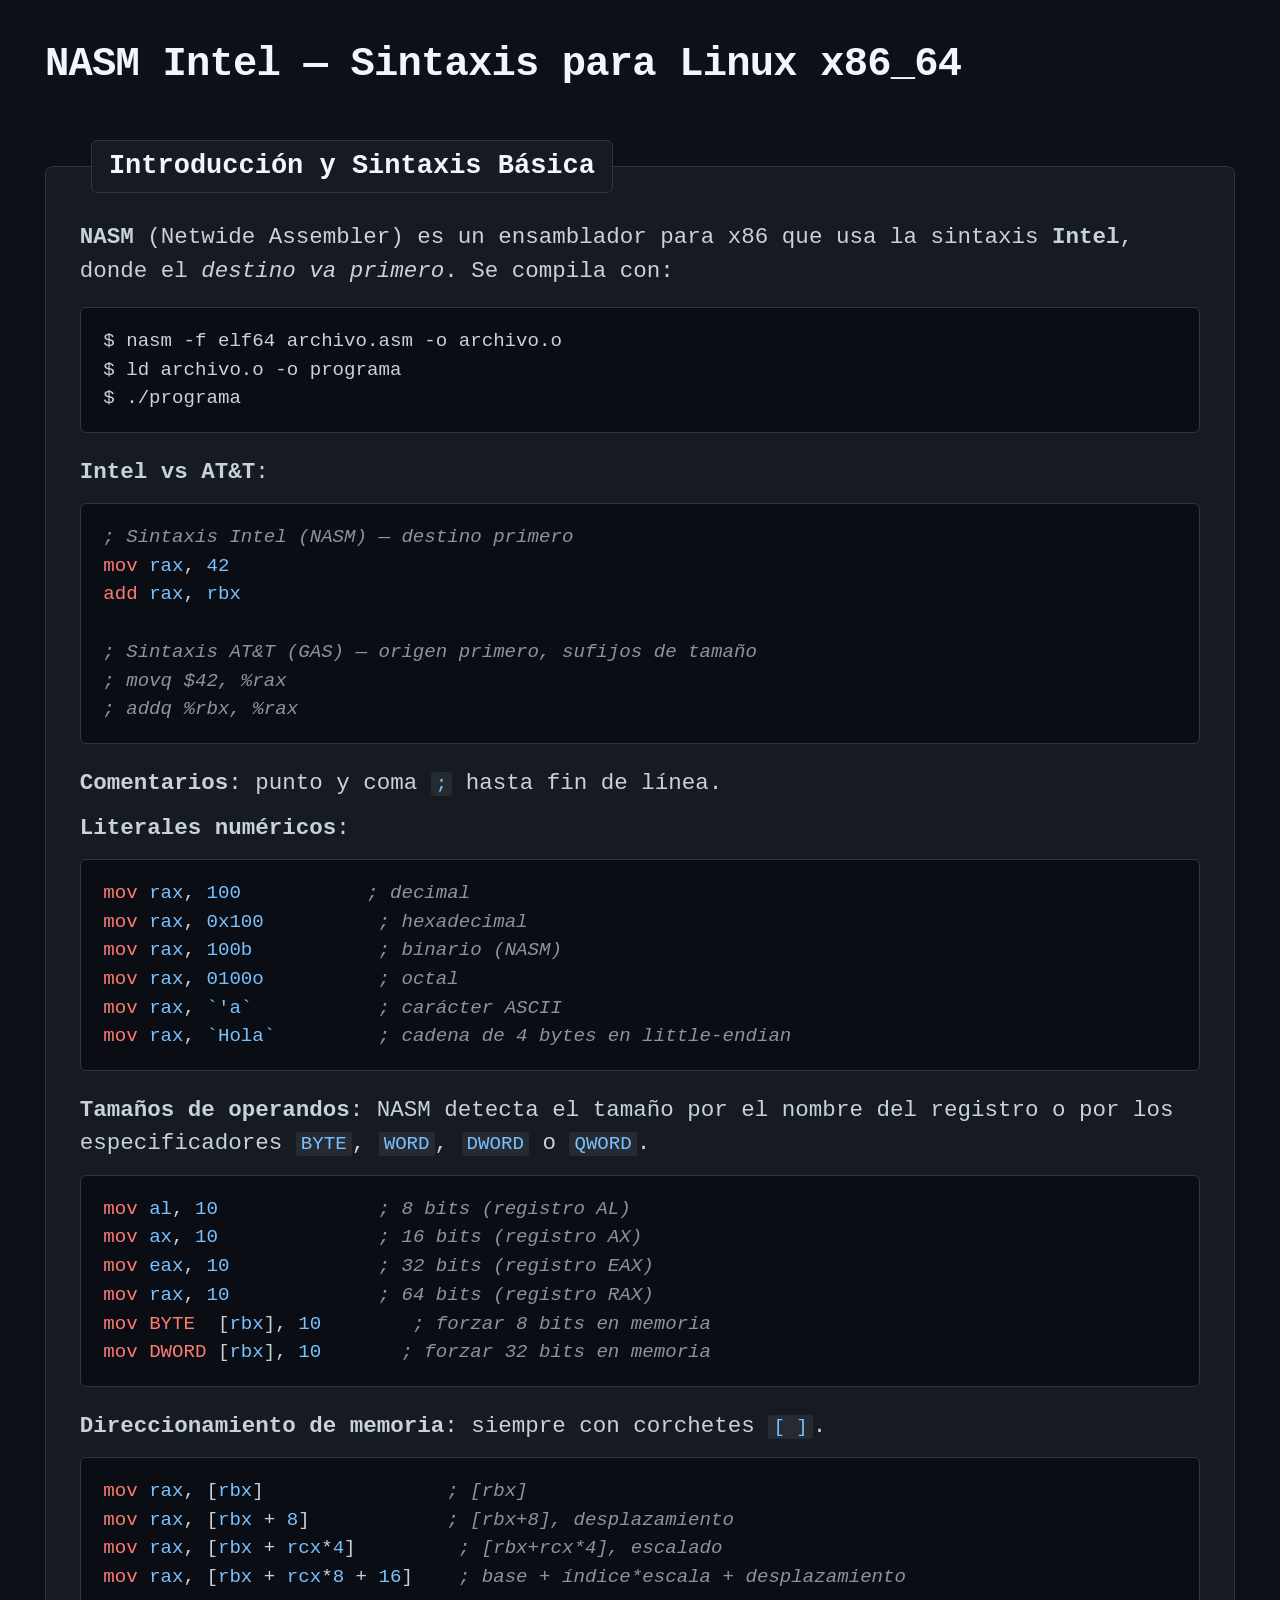
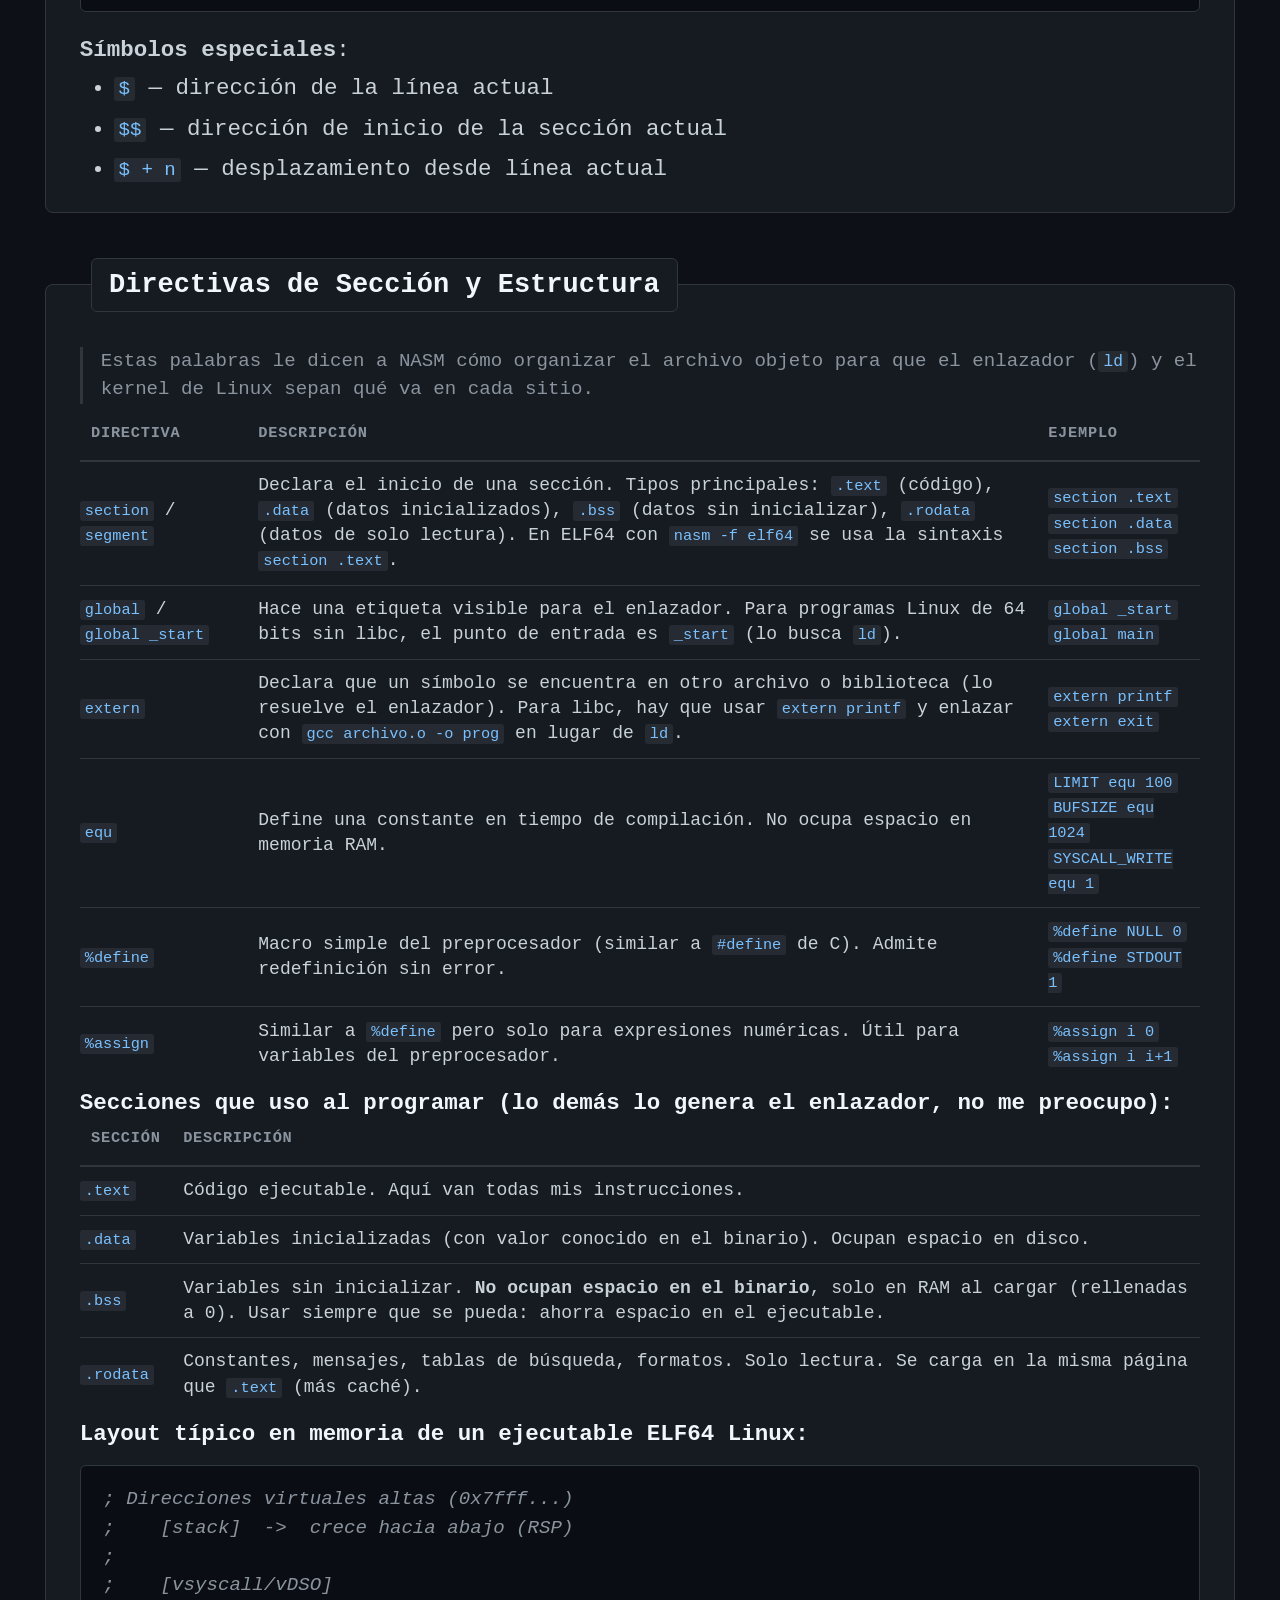
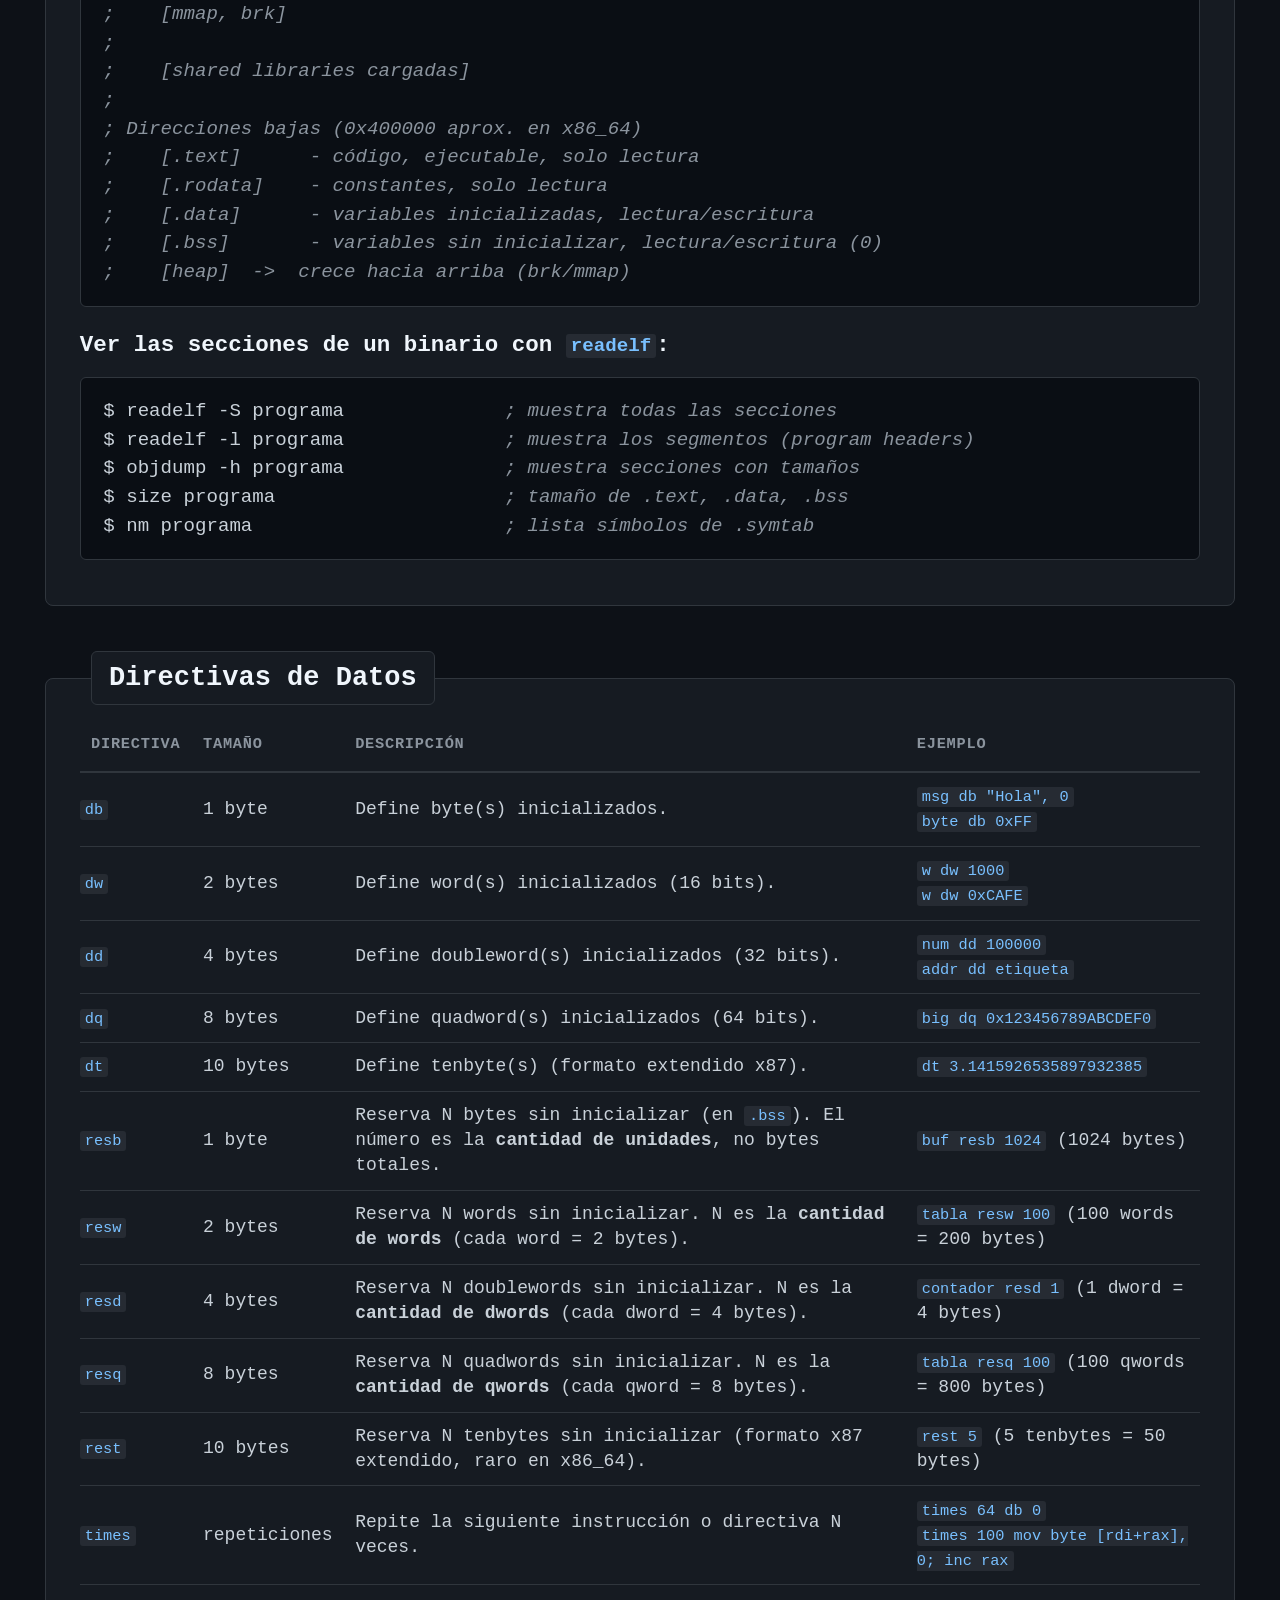
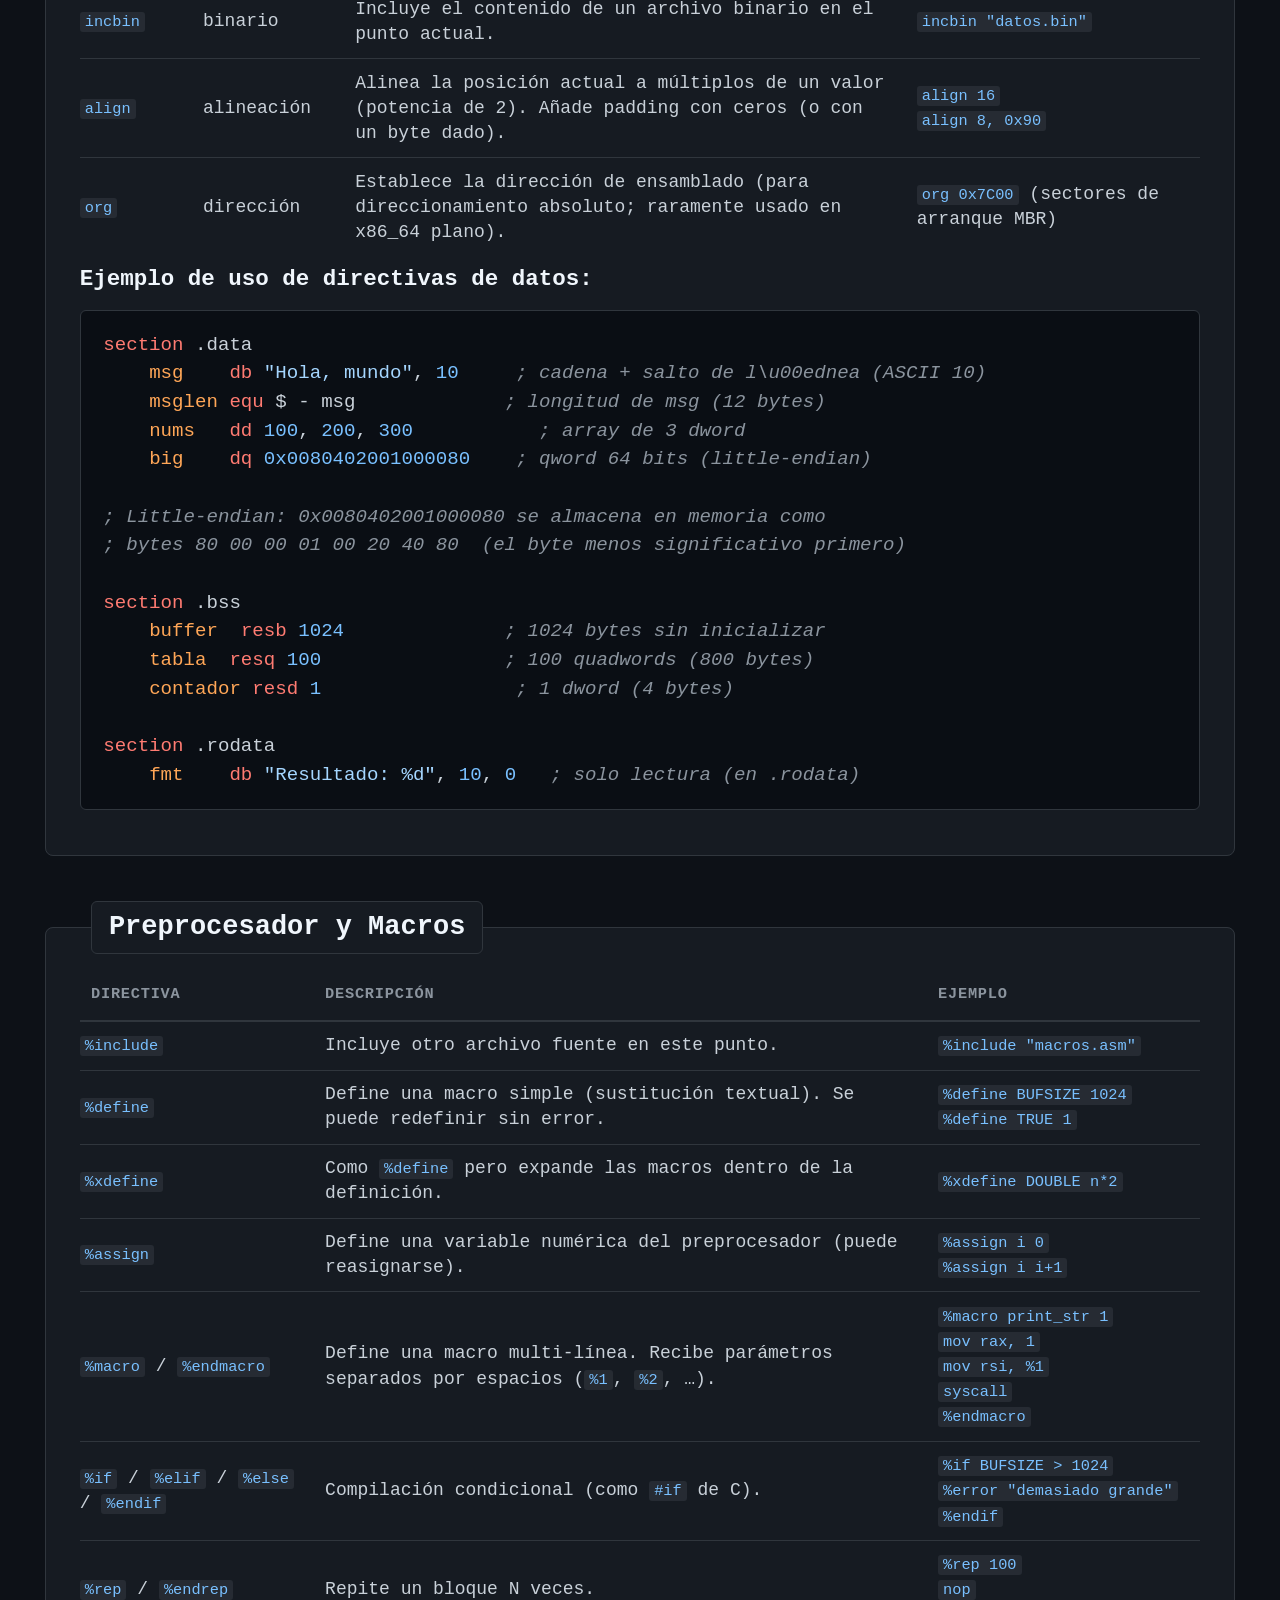
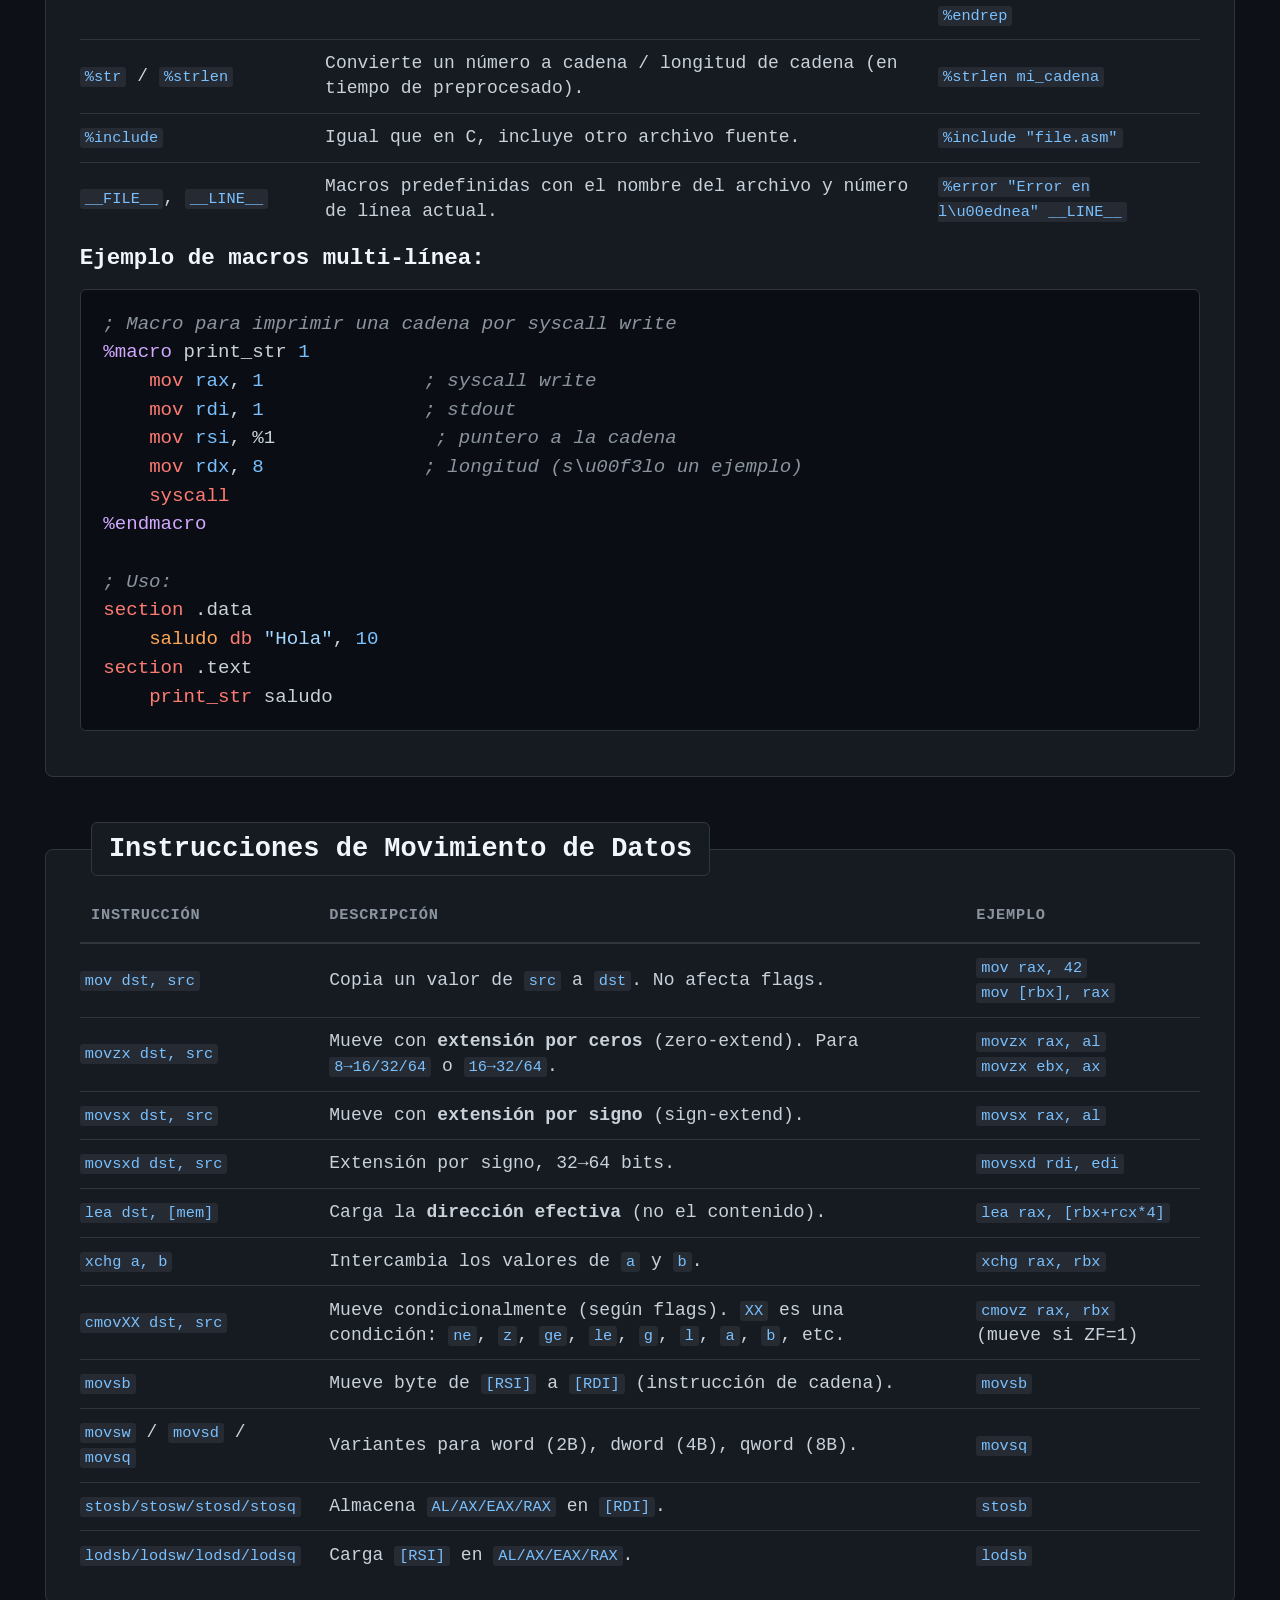
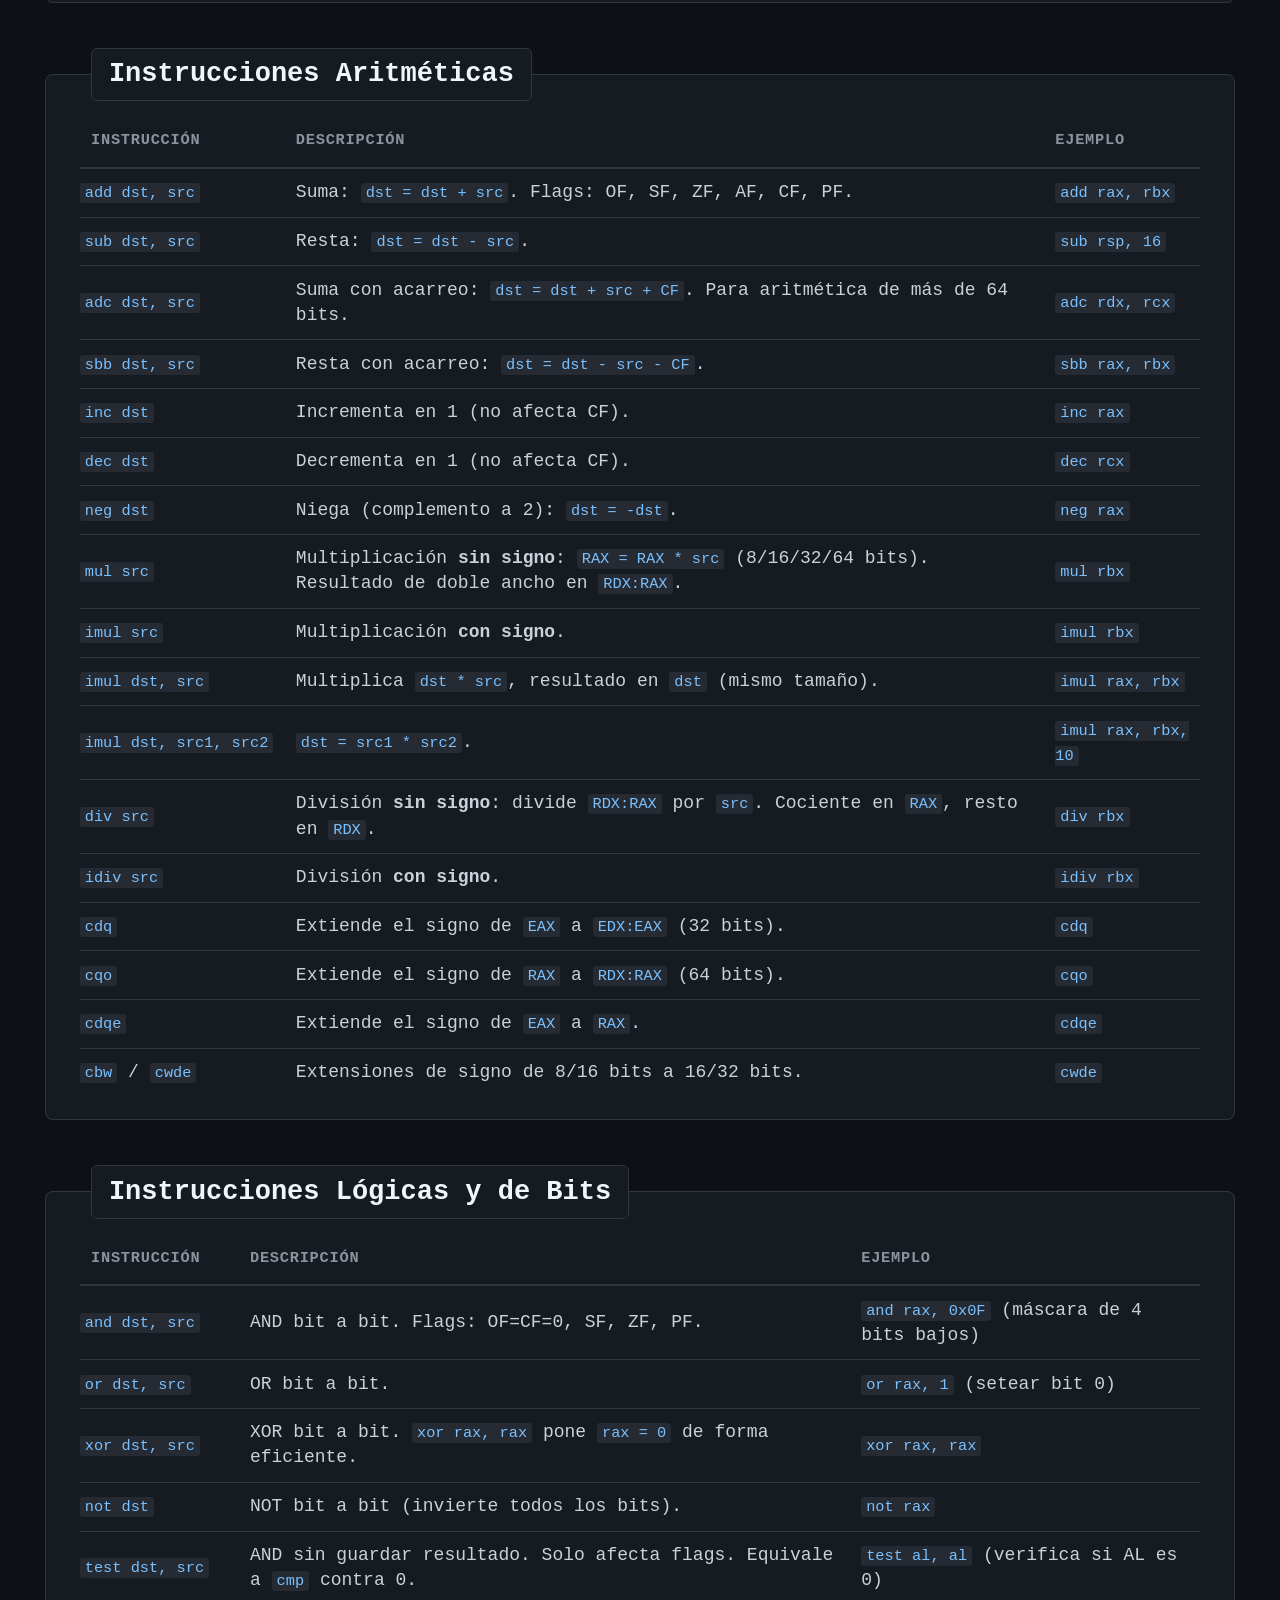
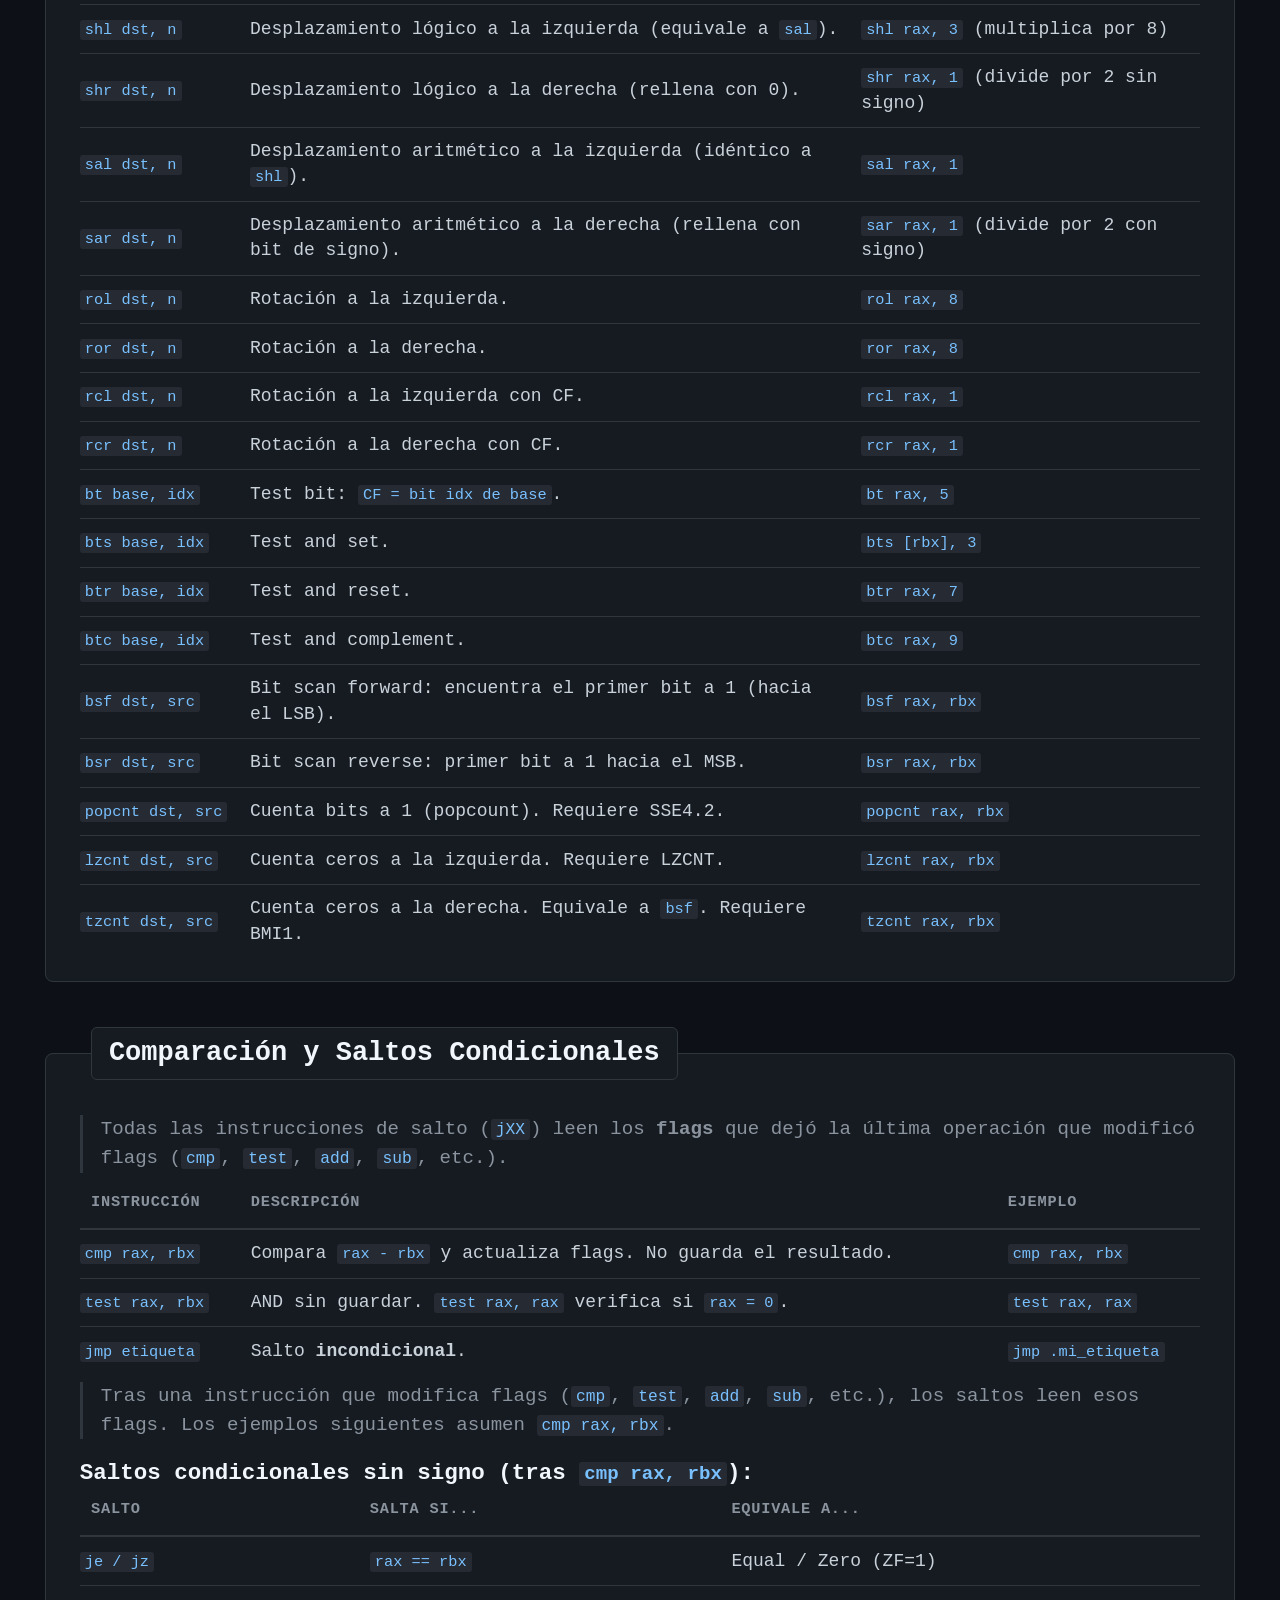
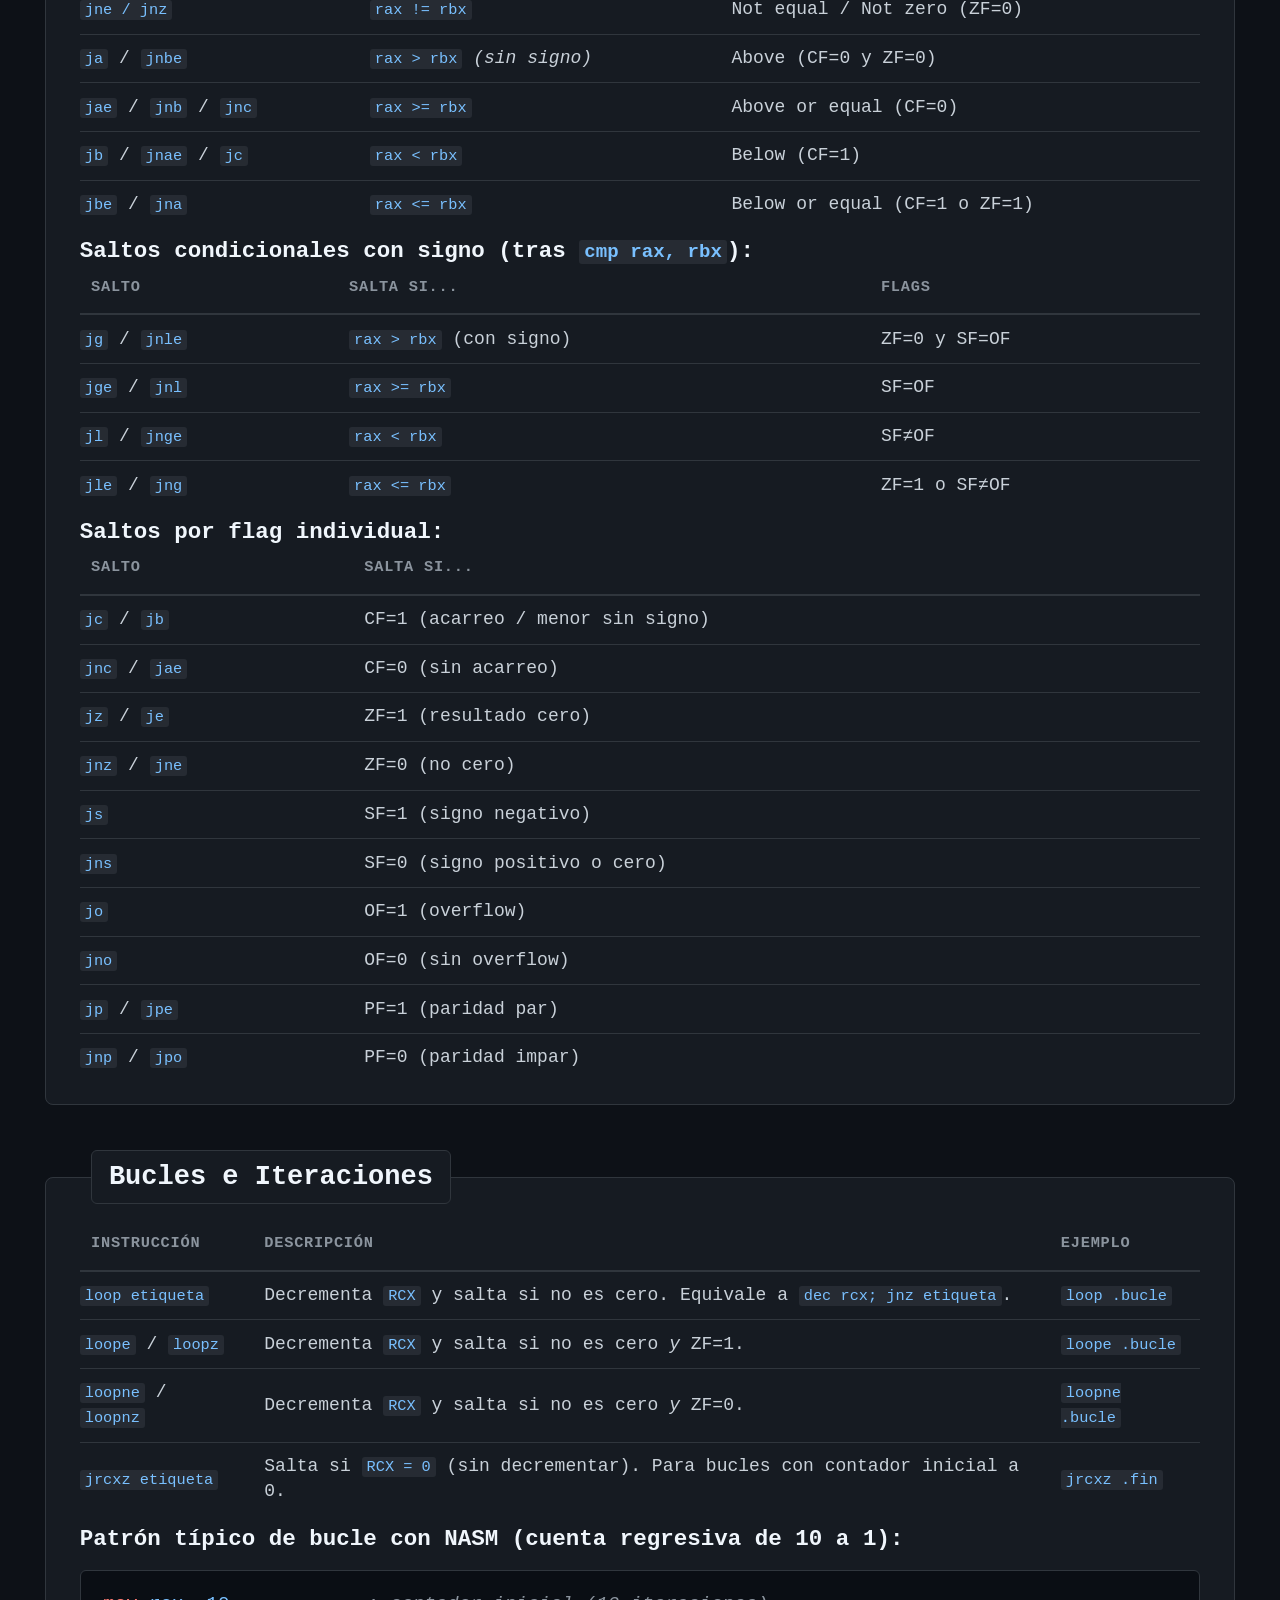
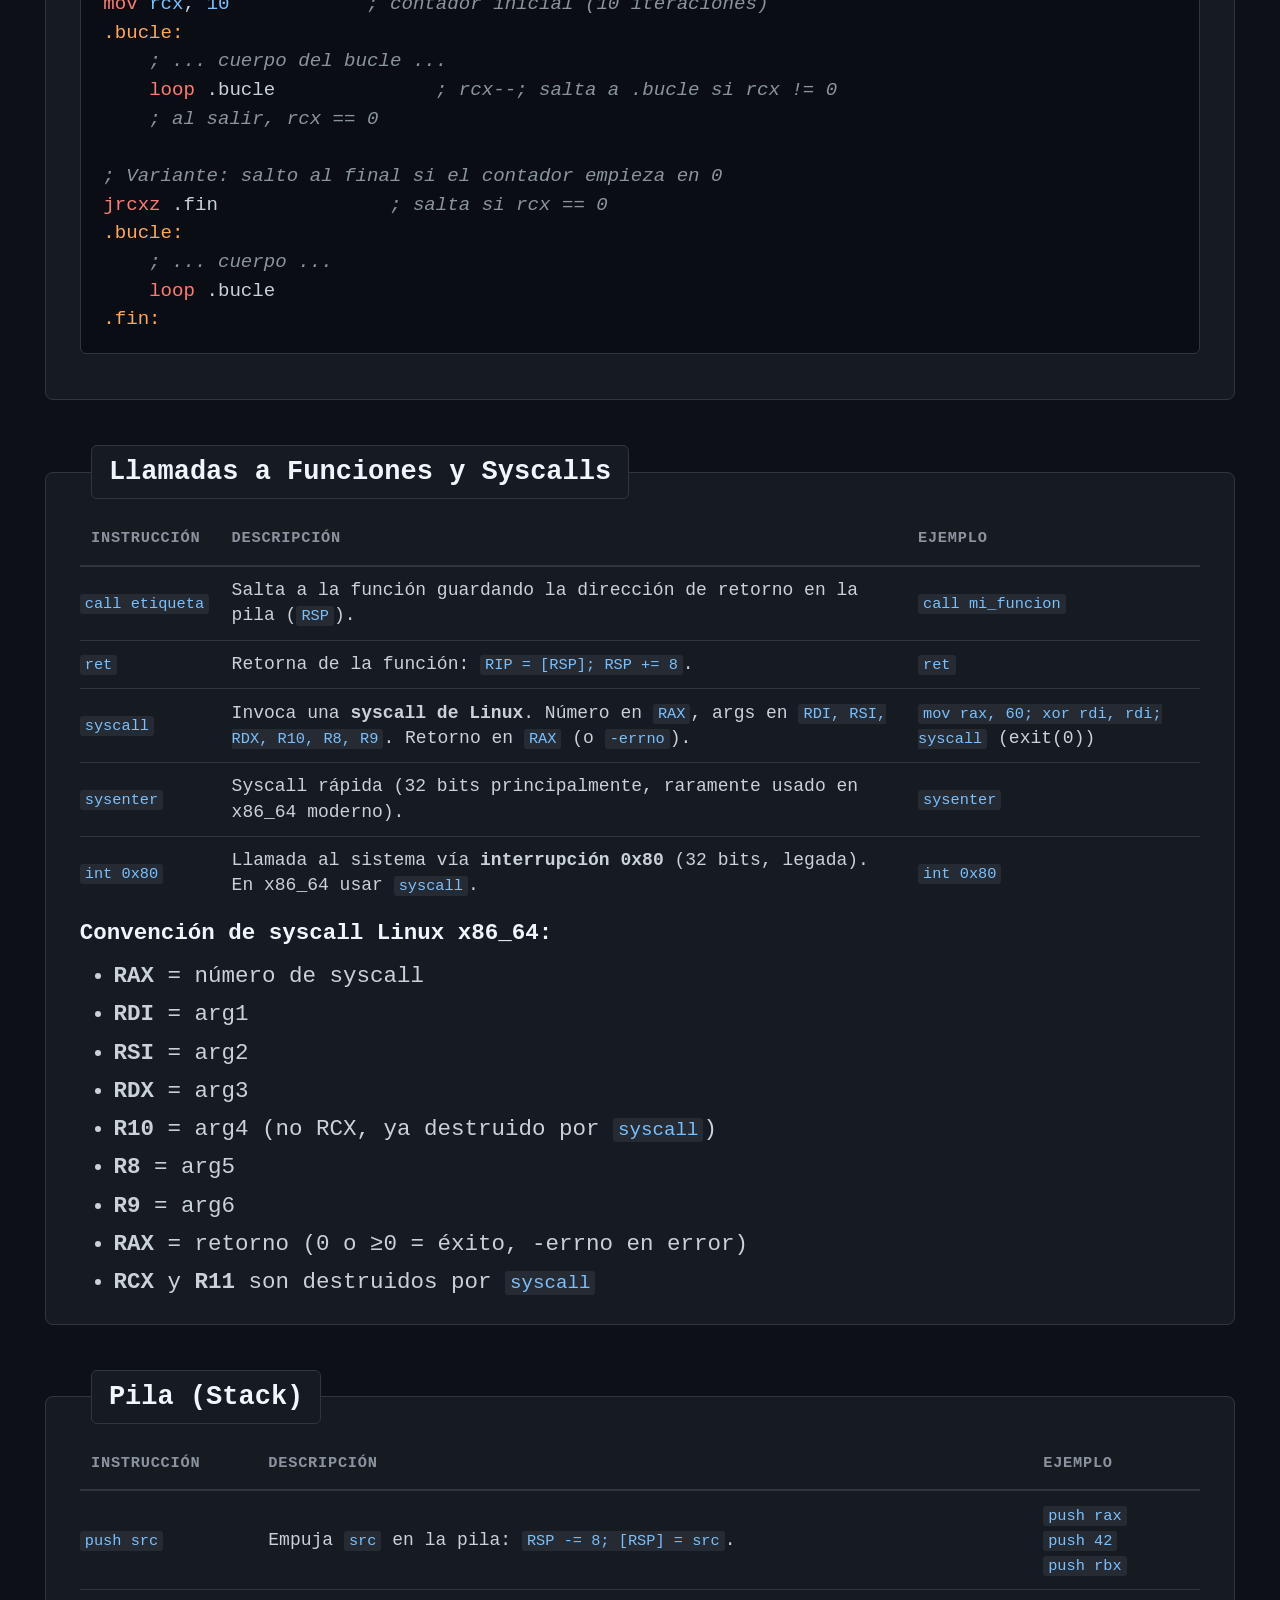
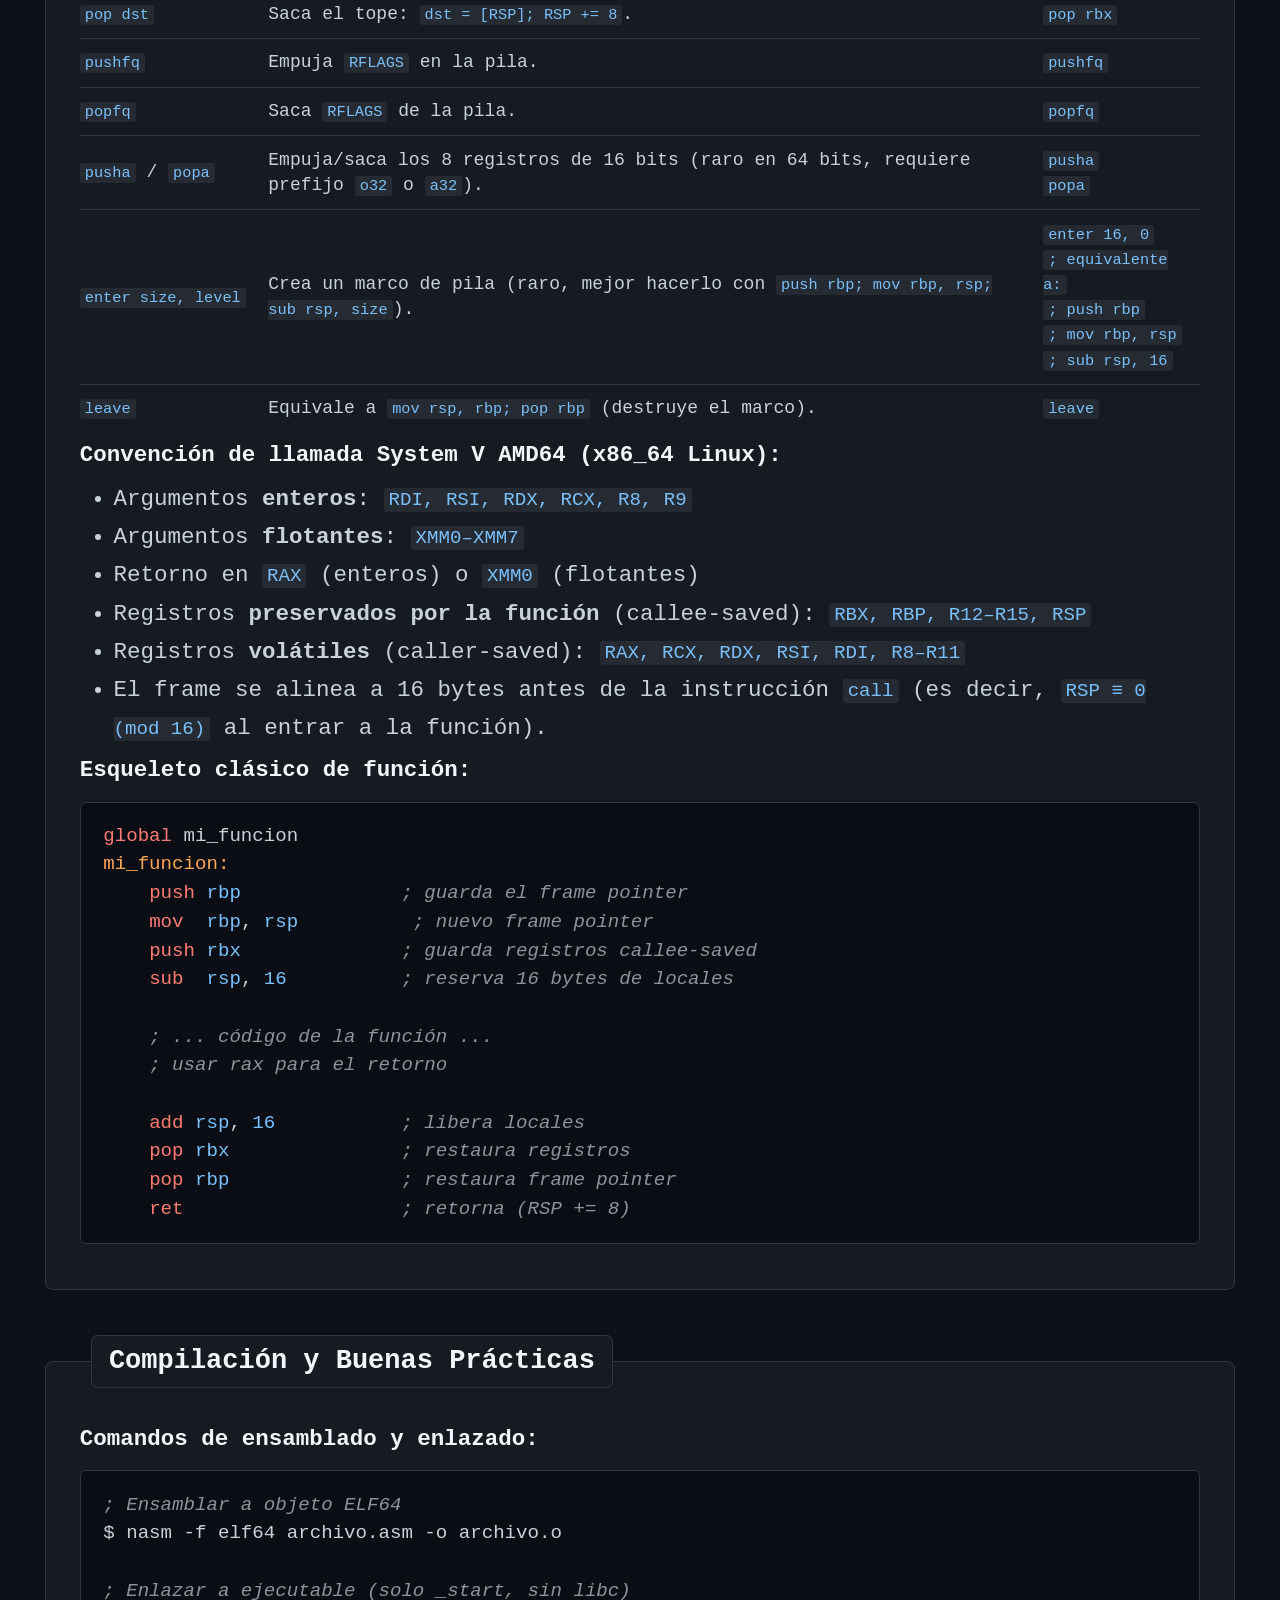
==== nasm.html @ 245f26cf "Documentation and hello world" ====
<!DOCTYPE html>
<html lang="es">
<head>
  <meta charset="UTF-8">
  <meta name="viewport" content="width=device-width, initial-scale=1.0">
  <title>NASM Intel — Sintaxis para Linux x86_64</title>
  <link rel="stylesheet" href="register_styles.css">
</head>
<body>

  <header id="header-main">
    <h1 id="title-main">NASM Intel — Sintaxis para Linux x86_64</h1>
  </header>
  <main id="main-content">
    <fieldset id="section-intro" class="register-section">
      <legend id="legend-intro">Introducci&oacute;n y Sintaxis B&aacute;sica</legend>
      <p style="margin-bottom:0.8rem"><strong>NASM</strong> (Netwide Assembler) es un ensamblador para x86 que usa la sintaxis <strong>Intel</strong>, donde el <em>destino va primero</em>. Se compila con:</p>
<pre><code>$ nasm -f elf64 archivo.asm -o archivo.o
$ ld archivo.o -o programa
$ ./programa</code></pre>

      <p style="margin-top:0.5rem"><strong>Intel vs AT&amp;T</strong>:</p>
<pre><code><span class="cm">; Sintaxis Intel (NASM) — destino primero</span>
<span class="kw">mov</span> <span class="reg">rax</span>, <span class="num">42</span>
<span class="kw">add</span> <span class="reg">rax</span>, <span class="reg">rbx</span>

<span class="cm">; Sintaxis AT&T (GAS) — origen primero, sufijos de tamaño</span>
<span class="cm">; movq $42, %rax</span>
<span class="cm">; addq %rbx, %rax</span></code></pre>

      <p style="margin-top:0.5rem"><strong>Comentarios</strong>: punto y coma <code>;</code> hasta fin de l&iacute;nea.</p>
      <p style="margin-top:0.5rem"><strong>Literales num&eacute;ricos</strong>:</p>
<pre><code><span class="kw">mov</span> <span class="reg">rax</span>, <span class="num">100</span>           <span class="cm">; decimal</span>
<span class="kw">mov</span> <span class="reg">rax</span>, <span class="num">0x100</span>          <span class="cm">; hexadecimal</span>
<span class="kw">mov</span> <span class="reg">rax</span>, <span class="num">100b</span>           <span class="cm">; binario (NASM)</span>
<span class="kw">mov</span> <span class="reg">rax</span>, <span class="num">0100o</span>          <span class="cm">; octal</span>
<span class="kw">mov</span> <span class="reg">rax</span>, <span class="num">`'a`</span>           <span class="cm">; carácter ASCII</span>
<span class="kw">mov</span> <span class="reg">rax</span>, <span class="num">`Hola`</span>         <span class="cm">; cadena de 4 bytes en little-endian</span></code></pre>

      <p style="margin-top:0.5rem"><strong>Tama&ntilde;os de operandos</strong>: NASM detecta el tama&ntilde;o por el nombre del registro o por los especificadores <code>BYTE</code>, <code>WORD</code>, <code>DWORD</code> o <code>QWORD</code>.</p>
<pre><code><span class="kw">mov</span> <span class="reg">al</span>, <span class="num">10</span>              <span class="cm">; 8 bits (registro AL)</span>
<span class="kw">mov</span> <span class="reg">ax</span>, <span class="num">10</span>              <span class="cm">; 16 bits (registro AX)</span>
<span class="kw">mov</span> <span class="reg">eax</span>, <span class="num">10</span>             <span class="cm">; 32 bits (registro EAX)</span>
<span class="kw">mov</span> <span class="reg">rax</span>, <span class="num">10</span>             <span class="cm">; 64 bits (registro RAX)</span>
<span class="kw">mov</span> <span class="kw">BYTE</span>  [<span class="reg">rbx</span>], <span class="num">10</span>        <span class="cm">; forzar 8 bits en memoria</span>
<span class="kw">mov</span> <span class="kw">DWORD</span> [<span class="reg">rbx</span>], <span class="num">10</span>       <span class="cm">; forzar 32 bits en memoria</span></code></pre>

      <p style="margin-top:0.5rem"><strong>Direccionamiento de memoria</strong>: siempre con corchetes <code>[ ]</code>.</p>
<pre><code><span class="kw">mov</span> <span class="reg">rax</span>, [<span class="reg">rbx</span>]                <span class="cm">; [rbx]</span>
<span class="kw">mov</span> <span class="reg">rax</span>, [<span class="reg">rbx</span> + <span class="num">8</span>]            <span class="cm">; [rbx+8], desplazamiento</span>
<span class="kw">mov</span> <span class="reg">rax</span>, [<span class="reg">rbx</span> + <span class="reg">rcx</span>*<span class="num">4</span>]         <span class="cm">; [rbx+rcx*4], escalado</span>
<span class="kw">mov</span> <span class="reg">rax</span>, [<span class="reg">rbx</span> + <span class="reg">rcx</span>*<span class="num">8</span> + <span class="num">16</span>]    <span class="cm">; base + índice*escala + desplazamiento</span></code></pre>

      <p style="margin-top:0.5rem"><strong>S&iacute;mbolos especiales</strong>:</p>
      <ul style="padding-left:1.5rem;line-height:1.8">
        <li><code>$</code> &mdash; direcci&oacute;n de la l&iacute;nea actual</li>
        <li><code>$$</code> &mdash; direcci&oacute;n de inicio de la secci&oacute;n actual</li>
        <li><code>$ + n</code> &mdash; desplazamiento desde l&iacute;nea actual</li>
      </ul>
    </fieldset>

    <!-- ============================================================
         SECCIÓN 2: Directivas de Sección y Estructura
         ============================================================ -->
    <fieldset id="section-section" class="register-section">
      <legend id="legend-section">Directivas de Secci&oacute;n y Estructura</legend>

      <p class="nasm-note">Estas palabras le dicen a NASM c&oacute;mo organizar el archivo objeto para que el enlazador (<code>ld</code>) y el kernel de Linux sepan qu&eacute; va en cada sitio.</p>

      <table id="table-section">
        <thead><tr><th>Directiva</th><th>Descripci&oacute;n</th><th>Ejemplo</th></tr></thead>
        <tbody>
          <tr><td><code>section</code> / <code>segment</code></td><td>Declara el inicio de una secci&oacute;n. Tipos principales: <code>.text</code> (c&oacute;digo), <code>.data</code> (datos inicializados), <code>.bss</code> (datos sin inicializar), <code>.rodata</code> (datos de solo lectura). En ELF64 con <code>nasm -f elf64</code> se usa la sintaxis <code>section .text</code>.</td><td><code>section .text</code><br><code>section .data</code><br><code>section .bss</code></td></tr>
          <tr><td><code>global</code> / <code>global&nbsp;_start</code></td><td>Hace una etiqueta visible para el enlazador. Para programas Linux de 64 bits sin libc, el punto de entrada es <code>_start</code> (lo busca <code>ld</code>).</td><td><code>global _start</code><br><code>global main</code></td></tr>
          <tr><td><code>extern</code></td><td>Declara que un s&iacute;mbolo se encuentra en otro archivo o biblioteca (lo resuelve el enlazador). Para libc, hay que usar <code>extern printf</code> y enlazar con <code>gcc archivo.o -o prog</code> en lugar de <code>ld</code>.</td><td><code>extern printf</code><br><code>extern exit</code></td></tr>
          <tr><td><code>equ</code></td><td>Define una constante en tiempo de compilaci&oacute;n. No ocupa espacio en memoria RAM.</td><td><code>LIMIT equ 100</code><br><code>BUFSIZE equ 1024</code><br><code>SYSCALL_WRITE equ 1</code></td></tr>
          <tr><td><code>%define</code></td><td>Macro simple del preprocesador (similar a <code>#define</code> de C). Admite redefinici&oacute;n sin error.</td><td><code>%define NULL 0</code><br><code>%define STDOUT 1</code></td></tr>
          <tr><td><code>%assign</code></td><td>Similar a <code>%define</code> pero solo para expresiones num&eacute;ricas. &Uacute;til para variables del preprocesador.</td><td><code>%assign i 0</code><br><code>%assign i i+1</code></td></tr>
        </tbody>
      </table>
      <p class="nasm-section">Secciones que uso al programar (lo dem&aacute;s lo genera el enlazador, no me preocupo):</p>

      <table>
        <thead><tr><th>Secci&oacute;n</th><th>Descripci&oacute;n</th></tr></thead>
        <tbody>
          <tr><td><code>.text</code></td><td>C&oacute;digo ejecutable. Aqu&iacute; van todas mis instrucciones.</td></tr>
          <tr><td><code>.data</code></td><td>Variables inicializadas (con valor conocido en el binario). Ocupan espacio en disco.</td></tr>
          <tr><td><code>.bss</code></td><td>Variables sin inicializar. <strong>No ocupan espacio en el binario</strong>, solo en RAM al cargar (rellenadas a 0). Usar siempre que se pueda: ahorra espacio en el ejecutable.</td></tr>
          <tr><td><code>.rodata</code></td><td>Constantes, mensajes, tablas de b&uacute;squeda, formatos. Solo lectura. Se carga en la misma p&aacute;gina que <code>.text</code> (m&aacute;s cach&eacute;).</td></tr>
        </tbody>
      </table>
      <p class="nasm-section">Layout t&iacute;pico en memoria de un ejecutable ELF64 Linux:</p>
<pre><code><span class="cm">; Direcciones virtuales altas (0x7fff...)</span>
<span class="cm">;    [stack]  -&gt;  crece hacia abajo (RSP)</span>
<span class="cm">;</span>
<span class="cm">;    [vsyscall/vDSO]</span>
<span class="cm">;    [mmap, brk]</span>
<span class="cm">;</span>
<span class="cm">;    [shared libraries cargadas]</span>
<span class="cm">;</span>
<span class="cm">; Direcciones bajas (0x400000 aprox. en x86_64)</span>
<span class="cm">;    [.text]      - c&oacute;digo, ejecutable, solo lectura</span>
<span class="cm">;    [.rodata]    - constantes, solo lectura</span>
<span class="cm">;    [.data]      - variables inicializadas, lectura/escritura</span>
<span class="cm">;    [.bss]       - variables sin inicializar, lectura/escritura (0)</span>
<span class="cm">;    [heap]  -&gt;  crece hacia arriba (brk/mmap)</span></code></pre>

      <p class="nasm-section">Ver las secciones de un binario con <code>readelf</code>:</p>
<pre><code>$ readelf -S programa              <span class="cm">; muestra todas las secciones</span>
$ readelf -l programa              <span class="cm">; muestra los segmentos (program headers)</span>
$ objdump -h programa              <span class="cm">; muestra secciones con tama&ntilde;os</span>
$ size programa                    <span class="cm">; tama&ntilde;o de .text, .data, .bss</span>
$ nm programa                      <span class="cm">; lista s&iacute;mbolos de .symtab</span></code></pre>
    </fieldset>

    <!-- ============================================================
         SECCIÓN 3: Directivas de Datos
         ============================================================ -->
    <fieldset id="section-data" class="register-section">
      <legend id="legend-data">Directivas de Datos</legend>

      <table id="table-data">
        <thead><tr><th>Directiva</th><th>Tama&ntilde;o</th><th>Descripci&oacute;n</th><th>Ejemplo</th></tr></thead>
        <tbody>
          <tr><td><code>db</code></td><td>1 byte</td><td>Define byte(s) inicializados.</td><td><code>msg db "Hola", 0</code><br><code>byte db 0xFF</code></td></tr>
          <tr><td><code>dw</code></td><td>2 bytes</td><td>Define word(s) inicializados (16 bits).</td><td><code>w dw 1000</code><br><code>w dw 0xCAFE</code></td></tr>
          <tr><td><code>dd</code></td><td>4 bytes</td><td>Define doubleword(s) inicializados (32 bits).</td><td><code>num dd 100000</code><br><code>addr dd etiqueta</code></td></tr>
          <tr><td><code>dq</code></td><td>8 bytes</td><td>Define quadword(s) inicializados (64 bits).</td><td><code>big dq 0x123456789ABCDEF0</code></td></tr>
          <tr><td><code>dt</code></td><td>10 bytes</td><td>Define tenbyte(s) (formato extendido x87).</td><td><code>dt 3.1415926535897932385</code></td></tr>
          <tr><td><code>resb</code></td><td>1 byte</td><td>Reserva N bytes sin inicializar (en <code>.bss</code>). El n&uacute;mero es la <strong>cantidad de unidades</strong>, no bytes totales.</td><td><code>buf resb 1024</code> (1024 bytes)</td></tr>
          <tr><td><code>resw</code></td><td>2 bytes</td><td>Reserva N words sin inicializar. N es la <strong>cantidad de words</strong> (cada word = 2 bytes).</td><td><code>tabla resw 100</code> (100 words = 200 bytes)</td></tr>
          <tr><td><code>resd</code></td><td>4 bytes</td><td>Reserva N doublewords sin inicializar. N es la <strong>cantidad de dwords</strong> (cada dword = 4 bytes).</td><td><code>contador resd 1</code> (1 dword = 4 bytes)</td></tr>
          <tr><td><code>resq</code></td><td>8 bytes</td><td>Reserva N quadwords sin inicializar. N es la <strong>cantidad de qwords</strong> (cada qword = 8 bytes).</td><td><code>tabla resq 100</code> (100 qwords = 800 bytes)</td></tr>
          <tr><td><code>rest</code></td><td>10 bytes</td><td>Reserva N tenbytes sin inicializar (formato x87 extendido, raro en x86_64).</td><td><code>rest 5</code> (5 tenbytes = 50 bytes)</td></tr>
          <tr><td><code>times</code></td><td>repeticiones</td><td>Repite la siguiente instrucci&oacute;n o directiva N veces.</td><td><code>times 64 db 0</code><br><code>times 100 mov byte [rdi+rax], 0; inc rax</code></td></tr>
          <tr><td><code>incbin</code></td><td>binario</td><td>Incluye el contenido de un archivo binario en el punto actual.</td><td><code>incbin "datos.bin"</code></td></tr>
          <tr><td><code>align</code></td><td>alineaci&oacute;n</td><td>Alinea la posici&oacute;n actual a m&uacute;ltiplos de un valor (potencia de 2). A&ntilde;ade padding con ceros (o con un byte dado).</td><td><code>align 16</code><br><code>align 8, 0x90</code></td></tr>
          <tr><td><code>org</code></td><td>direcci&oacute;n</td><td>Establece la direcci&oacute;n de ensamblado (para direccionamiento absoluto; raramente usado en x86_64 plano).</td><td><code>org 0x7C00</code> (sectores de arranque MBR)</td></tr>
        </tbody>
      </table>
        </tbody>
      </table>

      <p class="nasm-section">Ejemplo de uso de directivas de datos:</p>
<pre><code><span class="kw">section</span> .data
    <span class="lab">msg</span>    <span class="kw">db</span> <span class="str">"Hola, mundo"</span>, <span class="num">10</span>     <span class="cm">; cadena + salto de l\u00ednea (ASCII 10)</span>
    <span class="lab">msglen</span> <span class="kw">equ</span> $ - msg             <span class="cm">; longitud de msg (12 bytes)</span>
    <span class="lab">nums</span>   <span class="kw">dd</span> <span class="num">100</span>, <span class="num">200</span>, <span class="num">300</span>           <span class="cm">; array de 3 dword</span>
    <span class="lab">big</span>    <span class="kw">dq</span> <span class="num">0x0080402001000080</span>    <span class="cm">; qword 64 bits (little-endian)</span>

<span class="cm">; Little-endian: 0x0080402001000080 se almacena en memoria como</span>
<span class="cm">; bytes 80 00 00 01 00 20 40 80  (el byte menos significativo primero)</span>

<span class="kw">section</span> .bss
    <span class="lab">buffer</span>  <span class="kw">resb</span> <span class="num">1024</span>              <span class="cm">; 1024 bytes sin inicializar</span>
    <span class="lab">tabla</span>  <span class="kw">resq</span> <span class="num">100</span>                <span class="cm">; 100 quadwords (800 bytes)</span>
    <span class="lab">contador</span> <span class="kw">resd</span> <span class="num">1</span>                 <span class="cm">; 1 dword (4 bytes)</span>

<span class="kw">section</span> .rodata
    <span class="lab">fmt</span>    <span class="kw">db</span> <span class="str">"Resultado: %d"</span>, <span class="num">10</span>, <span class="num">0</span>   <span class="cm">; solo lectura (en .rodata)</span></code></pre>
    </fieldset>

    <!-- ============================================================
         SECCIÓN 4: Preprocesador y Macros
         ============================================================ -->
    <fieldset id="section-prep" class="register-section">
      <legend id="legend-prep">Preprocesador y Macros</legend>

      <table id="table-prep">
        <thead><tr><th>Directiva</th><th>Descripci&oacute;n</th><th>Ejemplo</th></tr></thead>
        <tbody>
          <tr><td><code>%include</code></td><td>Incluye otro archivo fuente en este punto.</td><td><code>%include "macros.asm"</code></td></tr>
          <tr><td><code>%define</code></td><td>Define una macro simple (sustituci&oacute;n textual). Se puede redefinir sin error.</td><td><code>%define BUFSIZE 1024</code><br><code>%define TRUE 1</code></td></tr>
          <tr><td><code>%xdefine</code></td><td>Como <code>%define</code> pero expande las macros dentro de la definici&oacute;n.</td><td><code>%xdefine DOUBLE n*2</code></td></tr>
          <tr><td><code>%assign</code></td><td>Define una variable num&eacute;rica del preprocesador (puede reasignarse).</td><td><code>%assign i 0</code><br><code>%assign i i+1</code></td></tr>
          <tr><td><code>%macro</code> / <code>%endmacro</code></td><td>Define una macro multi-l&iacute;nea. Recibe par&aacute;metros separados por espacios (<code>%1</code>, <code>%2</code>, &hellip;).</td><td><code>%macro print_str 1</code><br><code>    mov rax, 1</code><br><code>    mov rsi, %1</code><br><code>    syscall</code><br><code>%endmacro</code></td></tr>
          <tr><td><code>%if</code> / <code>%elif</code> / <code>%else</code> / <code>%endif</code></td><td>Compilaci&oacute;n condicional (como <code>#if</code> de C).</td><td><code>%if BUFSIZE &gt; 1024</code><br><code>    %error "demasiado grande"</code><br><code>%endif</code></td></tr>
          <tr><td><code>%rep</code> / <code>%endrep</code></td><td>Repite un bloque N veces.</td><td><code>%rep 100</code><br><code>    nop</code><br><code>%endrep</code></td></tr>
          <tr><td><code>%str</code> / <code>%strlen</code></td><td>Convierte un n&uacute;mero a cadena / longitud de cadena (en tiempo de preprocesado).</td><td><code>%strlen mi_cadena</code></td></tr>
          <tr><td><code>%include</code></td><td>Igual que en C, incluye otro archivo fuente.</td><td><code>%include "file.asm"</code></td></tr>
          <tr><td><code>__FILE__</code>, <code>__LINE__</code></td><td>Macros predefinidas con el nombre del archivo y n&uacute;mero de l&iacute;nea actual.</td><td><code>%error "Error en l\u00ednea" __LINE__</code></td></tr>
        </tbody>
      </table>

      <p class="nasm-section">Ejemplo de macros multi-l&iacute;nea:</p>
<pre><code><span class="cm">; Macro para imprimir una cadena por syscall write</span>
<span class="dir">%macro</span> print_str <span class="num">1</span>
    <span class="kw">mov</span> <span class="reg">rax</span>, <span class="num">1</span>              <span class="cm">; syscall write</span>
    <span class="kw">mov</span> <span class="reg">rdi</span>, <span class="num">1</span>              <span class="cm">; stdout</span>
    <span class="kw">mov</span> <span class="reg">rsi</span>, %1              <span class="cm">; puntero a la cadena</span>
    <span class="kw">mov</span> <span class="reg">rdx</span>, <span class="num">8</span>              <span class="cm">; longitud (s\u00f3lo un ejemplo)</span>
    <span class="kw">syscall</span>
<span class="dir">%endmacro</span>

<span class="cm">; Uso:</span>
<span class="kw">section</span> .data
    <span class="lab">saludo</span> <span class="kw">db</span> <span class="str">"Hola"</span>, <span class="num">10</span>
<span class="kw">section</span> .text
    <span class="kw">print_str</span> saludo</code></pre>
    </fieldset>

    <!-- ============================================================
         SECCIÓN 5: Instrucciones de Movimiento
         ============================================================ -->
    <fieldset id="section-mov" class="register-section">
      <legend id="legend-mov">Instrucciones de Movimiento de Datos</legend>

      <table id="table-mov">
        <thead><tr><th>Instrucci&oacute;n</th><th>Descripci&oacute;n</th><th>Ejemplo</th></tr></thead>
        <tbody>
          <tr><td><code>mov&nbsp;dst,&nbsp;src</code></td><td>Copia un valor de <code>src</code> a <code>dst</code>. No afecta flags.</td><td><code>mov rax, 42</code><br><code>mov [rbx], rax</code></td></tr>
          <tr><td><code>movzx&nbsp;dst,&nbsp;src</code></td><td>Mueve con <strong>extensi&oacute;n por ceros</strong> (zero-extend). Para <code>8→16/32/64</code> o <code>16→32/64</code>.</td><td><code>movzx rax, al</code><br><code>movzx ebx, ax</code></td></tr>
          <tr><td><code>movsx&nbsp;dst,&nbsp;src</code></td><td>Mueve con <strong>extensi&oacute;n por signo</strong> (sign-extend).</td><td><code>movsx rax, al</code></td></tr>
          <tr><td><code>movsxd&nbsp;dst,&nbsp;src</code></td><td>Extensi&oacute;n por signo, 32→64 bits.</td><td><code>movsxd rdi, edi</code></td></tr>
          <tr><td><code>lea&nbsp;dst,&nbsp;[mem]</code></td><td>Carga la <strong>direcci&oacute;n efectiva</strong> (no el contenido).</td><td><code>lea rax, [rbx+rcx*4]</code></td></tr>
          <tr><td><code>xchg&nbsp;a,&nbsp;b</code></td><td>Intercambia los valores de <code>a</code> y <code>b</code>.</td><td><code>xchg rax, rbx</code></td></tr>
          <tr><td><code>cmovXX&nbsp;dst,&nbsp;src</code></td><td>Mueve condicionalmente (seg&uacute;n flags). <code>XX</code> es una condici&oacute;n: <code>ne</code>, <code>z</code>, <code>ge</code>, <code>le</code>, <code>g</code>, <code>l</code>, <code>a</code>, <code>b</code>, etc.</td><td><code>cmovz rax, rbx</code> (mueve si ZF=1)</td></tr>
          <tr><td><code>movsb</code></td><td>Mueve byte de <code>[RSI]</code> a <code>[RDI]</code> (instrucci&oacute;n de cadena).</td><td><code>movsb</code></td></tr>
          <tr><td><code>movsw</code> / <code>movsd</code> / <code>movsq</code></td><td>Variantes para word (2B), dword (4B), qword (8B).</td><td><code>movsq</code></td></tr>
          <tr><td><code>stosb/stosw/stosd/stosq</code></td><td>Almacena <code>AL/AX/EAX/RAX</code> en <code>[RDI]</code>.</td><td><code>stosb</code></td></tr>
          <tr><td><code>lodsb/lodsw/lodsd/lodsq</code></td><td>Carga <code>[RSI]</code> en <code>AL/AX/EAX/RAX</code>.</td><td><code>lodsb</code></td></tr>
        </tbody>
      </table>
    </fieldset>

    <!-- ============================================================
         SECCIÓN 6: Instrucciones Aritméticas
         ============================================================ -->
    <fieldset id="section-arith" class="register-section">
      <legend id="legend-arith">Instrucciones Aritm&eacute;ticas</legend>

      <table id="table-arith">
        <thead><tr><th>Instrucci&oacute;n</th><th>Descripci&oacute;n</th><th>Ejemplo</th></tr></thead>
        <tbody>
          <tr><td><code>add&nbsp;dst,&nbsp;src</code></td><td>Suma: <code>dst = dst + src</code>. Flags: OF, SF, ZF, AF, CF, PF.</td><td><code>add rax, rbx</code></td></tr>
          <tr><td><code>sub&nbsp;dst,&nbsp;src</code></td><td>Resta: <code>dst = dst - src</code>.</td><td><code>sub rsp, 16</code></td></tr>
          <tr><td><code>adc&nbsp;dst,&nbsp;src</code></td><td>Suma con acarreo: <code>dst = dst + src + CF</code>. Para aritm&eacute;tica de m&aacute;s de 64 bits.</td><td><code>adc rdx, rcx</code></td></tr>
          <tr><td><code>sbb&nbsp;dst,&nbsp;src</code></td><td>Resta con acarreo: <code>dst = dst - src - CF</code>.</td><td><code>sbb rax, rbx</code></td></tr>
          <tr><td><code>inc&nbsp;dst</code></td><td>Incrementa en 1 (no afecta CF).</td><td><code>inc rax</code></td></tr>
          <tr><td><code>dec&nbsp;dst</code></td><td>Decrementa en 1 (no afecta CF).</td><td><code>dec rcx</code></td></tr>
          <tr><td><code>neg&nbsp;dst</code></td><td>Niega (complemento a 2): <code>dst = -dst</code>.</td><td><code>neg rax</code></td></tr>
          <tr><td><code>mul&nbsp;src</code></td><td>Multiplicaci&oacute;n <strong>sin signo</strong>: <code>RAX = RAX * src</code> (8/16/32/64 bits). Resultado de doble ancho en <code>RDX:RAX</code>.</td><td><code>mul rbx</code></td></tr>
          <tr><td><code>imul&nbsp;src</code></td><td>Multiplicaci&oacute;n <strong>con signo</strong>.</td><td><code>imul rbx</code></td></tr>
          <tr><td><code>imul&nbsp;dst,&nbsp;src</code></td><td>Multiplica <code>dst * src</code>, resultado en <code>dst</code> (mismo tama&ntilde;o).</td><td><code>imul rax, rbx</code></td></tr>
          <tr><td><code>imul&nbsp;dst,&nbsp;src1,&nbsp;src2</code></td><td><code>dst = src1 * src2</code>.</td><td><code>imul rax, rbx, 10</code></td></tr>
          <tr><td><code>div&nbsp;src</code></td><td>Divisi&oacute;n <strong>sin signo</strong>: divide <code>RDX:RAX</code> por <code>src</code>. Cociente en <code>RAX</code>, resto en <code>RDX</code>.</td><td><code>div rbx</code></td></tr>
          <tr><td><code>idiv&nbsp;src</code></td><td>Divisi&oacute;n <strong>con signo</strong>.</td><td><code>idiv rbx</code></td></tr>
          <tr><td><code>cdq</code></td><td>Extiende el signo de <code>EAX</code> a <code>EDX:EAX</code> (32 bits).</td><td><code>cdq</code></td></tr>
          <tr><td><code>cqo</code></td><td>Extiende el signo de <code>RAX</code> a <code>RDX:RAX</code> (64 bits).</td><td><code>cqo</code></td></tr>
          <tr><td><code>cdqe</code></td><td>Extiende el signo de <code>EAX</code> a <code>RAX</code>.</td><td><code>cdqe</code></td></tr>
          <tr><td><code>cbw</code> / <code>cwde</code></td><td>Extensiones de signo de 8/16 bits a 16/32 bits.</td><td><code>cwde</code></td></tr>
        </tbody>
      </table>
    </fieldset>

    <!-- ============================================================
         SECCIÓN 7: Instrucciones Lógicas y de Bits
         ============================================================ -->
    <fieldset id="section-logic" class="register-section">
      <legend id="legend-logic">Instrucciones L&oacute;gicas y de Bits</legend>

      <table id="table-logic">
        <thead><tr><th>Instrucci&oacute;n</th><th>Descripci&oacute;n</th><th>Ejemplo</th></tr></thead>
        <tbody>
          <tr><td><code>and&nbsp;dst,&nbsp;src</code></td><td>AND bit a bit. Flags: OF=CF=0, SF, ZF, PF.</td><td><code>and rax, 0x0F</code> (m&aacute;scara de 4 bits bajos)</td></tr>
          <tr><td><code>or&nbsp;dst,&nbsp;src</code></td><td>OR bit a bit.</td><td><code>or rax, 1</code> (setear bit 0)</td></tr>
          <tr><td><code>xor&nbsp;dst,&nbsp;src</code></td><td>XOR bit a bit. <code>xor rax, rax</code> pone <code>rax = 0</code> de forma eficiente.</td><td><code>xor rax, rax</code></td></tr>
          <tr><td><code>not&nbsp;dst</code></td><td>NOT bit a bit (invierte todos los bits).</td><td><code>not rax</code></td></tr>
          <tr><td><code>test&nbsp;dst,&nbsp;src</code></td><td>AND sin guardar resultado. Solo afecta flags. Equivale a <code>cmp</code> contra 0.</td><td><code>test al, al</code> (verifica si AL es 0)</td></tr>
          <tr><td><code>shl&nbsp;dst,&nbsp;n</code></td><td>Desplazamiento l&oacute;gico a la izquierda (equivale a <code>sal</code>).</td><td><code>shl rax, 3</code> (multiplica por 8)</td></tr>
          <tr><td><code>shr&nbsp;dst,&nbsp;n</code></td><td>Desplazamiento l&oacute;gico a la derecha (rellena con 0).</td><td><code>shr rax, 1</code> (divide por 2 sin signo)</td></tr>
          <tr><td><code>sal&nbsp;dst,&nbsp;n</code></td><td>Desplazamiento aritm&eacute;tico a la izquierda (id&eacute;ntico a <code>shl</code>).</td><td><code>sal rax, 1</code></td></tr>
          <tr><td><code>sar&nbsp;dst,&nbsp;n</code></td><td>Desplazamiento aritm&eacute;tico a la derecha (rellena con bit de signo).</td><td><code>sar rax, 1</code> (divide por 2 con signo)</td></tr>
          <tr><td><code>rol&nbsp;dst,&nbsp;n</code></td><td>Rotaci&oacute;n a la izquierda.</td><td><code>rol rax, 8</code></td></tr>
          <tr><td><code>ror&nbsp;dst,&nbsp;n</code></td><td>Rotaci&oacute;n a la derecha.</td><td><code>ror rax, 8</code></td></tr>
          <tr><td><code>rcl&nbsp;dst,&nbsp;n</code></td><td>Rotaci&oacute;n a la izquierda con CF.</td><td><code>rcl rax, 1</code></td></tr>
          <tr><td><code>rcr&nbsp;dst,&nbsp;n</code></td><td>Rotaci&oacute;n a la derecha con CF.</td><td><code>rcr rax, 1</code></td></tr>
          <tr><td><code>bt&nbsp;base,&nbsp;idx</code></td><td>Test bit: <code>CF = bit idx de base</code>.</td><td><code>bt rax, 5</code></td></tr>
          <tr><td><code>bts&nbsp;base,&nbsp;idx</code></td><td>Test and set.</td><td><code>bts [rbx], 3</code></td></tr>
          <tr><td><code>btr&nbsp;base,&nbsp;idx</code></td><td>Test and reset.</td><td><code>btr rax, 7</code></td></tr>
          <tr><td><code>btc&nbsp;base,&nbsp;idx</code></td><td>Test and complement.</td><td><code>btc rax, 9</code></td></tr>
          <tr><td><code>bsf&nbsp;dst,&nbsp;src</code></td><td>Bit scan forward: encuentra el primer bit a 1 (hacia el LSB).</td><td><code>bsf rax, rbx</code></td></tr>
          <tr><td><code>bsr&nbsp;dst,&nbsp;src</code></td><td>Bit scan reverse: primer bit a 1 hacia el MSB.</td><td><code>bsr rax, rbx</code></td></tr>
          <tr><td><code>popcnt&nbsp;dst,&nbsp;src</code></td><td>Cuenta bits a 1 (popcount). Requiere SSE4.2.</td><td><code>popcnt rax, rbx</code></td></tr>
          <tr><td><code>lzcnt&nbsp;dst,&nbsp;src</code></td><td>Cuenta ceros a la izquierda. Requiere LZCNT.</td><td><code>lzcnt rax, rbx</code></td></tr>
          <tr><td><code>tzcnt&nbsp;dst,&nbsp;src</code></td><td>Cuenta ceros a la derecha. Equivale a <code>bsf</code>. Requiere BMI1.</td><td><code>tzcnt rax, rbx</code></td></tr>
        </tbody>
      </table>
    </fieldset>

    <!-- ============================================================
         SECCIÓN 8: Comparación y Saltos Condicionales
         ============================================================ -->
    <fieldset id="section-cmp" class="register-section">
      <legend id="legend-cmp">Comparaci&oacute;n y Saltos Condicionales</legend>

      <p class="nasm-note">Todas las instrucciones de salto (<code>jXX</code>) leen los <strong>flags</strong> que dej&oacute; la &uacute;ltima operaci&oacute;n que modific&oacute; flags (<code>cmp</code>, <code>test</code>, <code>add</code>, <code>sub</code>, etc.).</p>

      <table id="table-cmp">
        <thead><tr><th>Instrucci&oacute;n</th><th>Descripci&oacute;n</th><th>Ejemplo</th></tr></thead>
        <tbody>
          <tr><td><code>cmp&nbsp;rax,&nbsp;rbx</code></td><td>Compara <code>rax - rbx</code> y actualiza flags. No guarda el resultado.</td><td><code>cmp rax, rbx</code></td></tr>
          <tr><td><code>test&nbsp;rax,&nbsp;rbx</code></td><td>AND sin guardar. <code>test rax, rax</code> verifica si <code>rax = 0</code>.</td><td><code>test rax, rax</code></td></tr>
          <tr><td><code>jmp&nbsp;etiqueta</code></td><td>Salto <strong>incondicional</strong>.</td><td><code>jmp .mi_etiqueta</code></td></tr>
        </tbody>
      </table>

      <p class="nasm-note">Tras una instrucci&oacute;n que modifica flags (<code>cmp</code>, <code>test</code>, <code>add</code>, <code>sub</code>, etc.), los saltos leen esos flags. Los ejemplos siguientes asumen <code>cmp rax, rbx</code>.</p>

      <p class="nasm-section">Saltos condicionales <strong>sin signo</strong> (tras <code>cmp rax, rbx</code>):</p>
      <table>
        <thead><tr><th>Salto</th><th>Salta si...</th><th>Equivale a...</th></tr></thead>
        <tbody>
          <tr><td><code>je&nbsp;/&nbsp;jz</code></td><td><code>rax == rbx</code></td><td>Equal / Zero (ZF=1)</td></tr>
          <tr><td><code>jne&nbsp;/&nbsp;jnz</code></td><td><code>rax != rbx</code></td><td>Not equal / Not zero (ZF=0)</td></tr>
          <tr><td><code>ja</code> / <code>jnbe</code></td><td><code>rax &gt; rbx</code> <em>(sin signo)</em></td><td>Above (CF=0 y ZF=0)</td></tr>
          <tr><td><code>jae</code> / <code>jnb</code> / <code>jnc</code></td><td><code>rax &gt;= rbx</code></td><td>Above or equal (CF=0)</td></tr>
          <tr><td><code>jb</code> / <code>jnae</code> / <code>jc</code></td><td><code>rax &lt; rbx</code></td><td>Below (CF=1)</td></tr>
          <tr><td><code>jbe</code> / <code>jna</code></td><td><code>rax &lt;= rbx</code></td><td>Below or equal (CF=1 o ZF=1)</td></tr>
        </tbody>
      </table>

      <p class="nasm-section">Saltos condicionales <strong>con signo</strong> (tras <code>cmp rax, rbx</code>):</p>
      <table>
        <thead><tr><th>Salto</th><th>Salta si...</th><th>Flags</th></tr></thead>
        <tbody>
          <tr><td><code>jg</code> / <code>jnle</code></td><td><code>rax &gt; rbx</code> (con signo)</td><td>ZF=0 y SF=OF</td></tr>
          <tr><td><code>jge</code> / <code>jnl</code></td><td><code>rax &gt;= rbx</code></td><td>SF=OF</td></tr>
          <tr><td><code>jl</code> / <code>jnge</code></td><td><code>rax &lt; rbx</code></td><td>SF&ne;OF</td></tr>
          <tr><td><code>jle</code> / <code>jng</code></td><td><code>rax &lt;= rbx</code></td><td>ZF=1 o SF&ne;OF</td></tr>
        </tbody>
      </table>

      <p class="nasm-section">Saltos por flag individual:</p>
      <table>
        <thead><tr><th>Salto</th><th>Salta si...</th></tr></thead>
        <tbody>
          <tr><td><code>jc</code> / <code>jb</code></td><td>CF=1 (acarreo / menor sin signo)</td></tr>
          <tr><td><code>jnc</code> / <code>jae</code></td><td>CF=0 (sin acarreo)</td></tr>
          <tr><td><code>jz</code> / <code>je</code></td><td>ZF=1 (resultado cero)</td></tr>
          <tr><td><code>jnz</code> / <code>jne</code></td><td>ZF=0 (no cero)</td></tr>
          <tr><td><code>js</code></td><td>SF=1 (signo negativo)</td></tr>
          <tr><td><code>jns</code></td><td>SF=0 (signo positivo o cero)</td></tr>
          <tr><td><code>jo</code></td><td>OF=1 (overflow)</td></tr>
          <tr><td><code>jno</code></td><td>OF=0 (sin overflow)</td></tr>
          <tr><td><code>jp</code> / <code>jpe</code></td><td>PF=1 (paridad par)</td></tr>
          <tr><td><code>jnp</code> / <code>jpo</code></td><td>PF=0 (paridad impar)</td></tr>
        </tbody>
      </table>
    </fieldset>

    <!-- ============================================================
         SECCIÓN 9: Bucles
         ============================================================ -->
    <fieldset id="section-loop" class="register-section">
      <legend id="legend-loop">Bucles e Iteraciones</legend>

      <table id="table-loop">
        <thead><tr><th>Instrucci&oacute;n</th><th>Descripci&oacute;n</th><th>Ejemplo</th></tr></thead>
        <tbody>
          <tr><td><code>loop&nbsp;etiqueta</code></td><td>Decrementa <code>RCX</code> y salta si no es cero. Equivale a <code>dec rcx; jnz etiqueta</code>.</td><td><code>loop .bucle</code></td></tr>
          <tr><td><code>loope</code> / <code>loopz</code></td><td>Decrementa <code>RCX</code> y salta si no es cero <em>y</em> ZF=1.</td><td><code>loope .bucle</code></td></tr>
          <tr><td><code>loopne</code> / <code>loopnz</code></td><td>Decrementa <code>RCX</code> y salta si no es cero <em>y</em> ZF=0.</td><td><code>loopne .bucle</code></td></tr>
          <tr><td><code>jrcxz&nbsp;etiqueta</code></td><td>Salta si <code>RCX = 0</code> (sin decrementar). Para bucles con contador inicial a 0.</td><td><code>jrcxz .fin</code></td></tr>
        </tbody>
      </table>

      <p class="nasm-section">Patr&oacute;n t&iacute;pico de bucle con NASM (cuenta regresiva de 10 a 1):</p>
<pre><code><span class="kw">mov</span> <span class="reg">rcx</span>, <span class="num">10</span>            <span class="cm">; contador inicial (10 iteraciones)</span>
<span class="lab">.bucle:</span>
    <span class="cm">; ... cuerpo del bucle ...</span>
    <span class="kw">loop</span> .bucle              <span class="cm">; rcx--; salta a .bucle si rcx != 0</span>
    <span class="cm">; al salir, rcx == 0</span>

<span class="cm">; Variante: salto al final si el contador empieza en 0</span>
<span class="kw">jrcxz</span> .fin               <span class="cm">; salta si rcx == 0</span>
<span class="lab">.bucle:</span>
    <span class="cm">; ... cuerpo ...</span>
    <span class="kw">loop</span> .bucle
<span class="lab">.fin:</span></code></pre>
    </fieldset>

    <!-- ============================================================
         SECCIÓN 10: Llamadas a Funciones y Syscalls
         ============================================================ -->
    <fieldset id="section-call" class="register-section">
      <legend id="legend-call">Llamadas a Funciones y Syscalls</legend>

      <table id="table-call">
        <thead><tr><th>Instrucci&oacute;n</th><th>Descripci&oacute;n</th><th>Ejemplo</th></tr></thead>
        <tbody>
          <tr><td><code>call&nbsp;etiqueta</code></td><td>Salta a la funci&oacute;n guardando la direcci&oacute;n de retorno en la pila (<code>RSP</code>).</td><td><code>call mi_funcion</code></td></tr>
          <tr><td><code>ret</code></td><td>Retorna de la funci&oacute;n: <code>RIP = [RSP]; RSP += 8</code>.</td><td><code>ret</code></td></tr>
          <tr><td><code>syscall</code></td><td>Invoca una <strong>syscall de Linux</strong>. N&uacute;mero en <code>RAX</code>, args en <code>RDI, RSI, RDX, R10, R8, R9</code>. Retorno en <code>RAX</code> (o <code>-errno</code>).</td><td><code>mov rax, 60; xor rdi, rdi; syscall</code> (exit(0))</td></tr>
          <tr><td><code>sysenter</code></td><td>Syscall r&aacute;pida (32 bits principalmente, raramente usado en x86_64 moderno).</td><td><code>sysenter</code></td></tr>
          <tr><td><code>int&nbsp;0x80</code></td><td>Llamada al sistema v&iacute;a <strong>interrupci&oacute;n 0x80</strong> (32 bits, legada). En x86_64 usar <code>syscall</code>.</td><td><code>int 0x80</code></td></tr>
        </tbody>
      </table>

      <p class="nasm-section">Convenci&oacute;n de syscall Linux x86_64:</p>
      <ul style="padding-left:1.5rem;line-height:1.7">
        <li><strong>RAX</strong> = n&uacute;mero de syscall</li>
        <li><strong>RDI</strong> = arg1</li>
        <li><strong>RSI</strong> = arg2</li>
        <li><strong>RDX</strong> = arg3</li>
        <li><strong>R10</strong> = arg4 (no RCX, ya destruido por <code>syscall</code>)</li>
        <li><strong>R8</strong> = arg5</li>
        <li><strong>R9</strong> = arg6</li>
        <li><strong>RAX</strong> = retorno (0 o &ge;0 = &eacute;xito, -errno en error)</li>
        <li><strong>RCX</strong> y <strong>R11</strong> son destruidos por <code>syscall</code></li>
      </ul>
    </fieldset>

    <!-- ============================================================
         SECCIÓN 11: Pila
         ============================================================ -->
    <fieldset id="section-stack" class="register-section">
      <legend id="legend-stack">Pila (Stack)</legend>

      <table id="table-stack">
        <thead><tr><th>Instrucci&oacute;n</th><th>Descripci&oacute;n</th><th>Ejemplo</th></tr></thead>
        <tbody>
          <tr><td><code>push&nbsp;src</code></td><td>Empuja <code>src</code> en la pila: <code>RSP -= 8; [RSP] = src</code>.</td><td><code>push rax</code><br><code>push 42</code><br><code>push rbx</code></td></tr>
          <tr><td><code>pop&nbsp;dst</code></td><td>Saca el tope: <code>dst = [RSP]; RSP += 8</code>.</td><td><code>pop rbx</code></td></tr>
          <tr><td><code>pushfq</code></td><td>Empuja <code>RFLAGS</code> en la pila.</td><td><code>pushfq</code></td></tr>
          <tr><td><code>popfq</code></td><td>Saca <code>RFLAGS</code> de la pila.</td><td><code>popfq</code></td></tr>
          <tr><td><code>pusha</code> / <code>popa</code></td><td>Empuja/saca los 8 registros de 16 bits (raro en 64 bits, requiere prefijo <code>o32</code> o <code>a32</code>).</td><td><code>pusha</code><br><code>popa</code></td></tr>
          <tr><td><code>enter&nbsp;size,&nbsp;level</code></td><td>Crea un marco de pila (raro, mejor hacerlo con <code>push rbp; mov rbp, rsp; sub rsp, size</code>).</td><td><code>enter 16, 0</code><br><code>; equivalente a:</code><br><code>; push rbp</code><br><code>; mov rbp, rsp</code><br><code>; sub rsp, 16</code></td></tr>
          <tr><td><code>leave</code></td><td>Equivale a <code>mov rsp, rbp; pop rbp</code> (destruye el marco).</td><td><code>leave</code></td></tr>
        </tbody>
      </table>

      <p class="nasm-section">Convenci&oacute;n de llamada System V AMD64 (x86_64 Linux):</p>
      <ul style="padding-left:1.5rem;line-height:1.7">
        <li>Argumentos <strong>enteros</strong>: <code>RDI, RSI, RDX, RCX, R8, R9</code></li>
        <li>Argumentos <strong>flotantes</strong>: <code>XMM0&ndash;XMM7</code></li>
        <li>Retorno en <code>RAX</code> (enteros) o <code>XMM0</code> (flotantes)</li>
        <li>Registros <strong>preservados por la funci&oacute;n</strong> (callee-saved): <code>RBX, RBP, R12&ndash;R15, RSP</code></li>
        <li>Registros <strong>vol&aacute;tiles</strong> (caller-saved): <code>RAX, RCX, RDX, RSI, RDI, R8&ndash;R11</code></li>
        <li>El frame se alinea a 16 bytes antes de la instrucci&oacute;n <code>call</code> (es decir, <code>RSP ≡ 0 (mod 16)</code> al entrar a la funci&oacute;n).</li>
      </ul>

      <p class="nasm-section">Esqueleto cl&aacute;sico de funci&oacute;n:</p>
<pre><code><span class="kw">global</span> mi_funcion
<span class="lab">mi_funcion:</span>
    <span class="kw">push</span> <span class="reg">rbp</span>              <span class="cm">; guarda el frame pointer</span>
    <span class="kw">mov</span>  <span class="reg">rbp</span>, <span class="reg">rsp</span>          <span class="cm">; nuevo frame pointer</span>
    <span class="kw">push</span> <span class="reg">rbx</span>              <span class="cm">; guarda registros callee-saved</span>
    <span class="kw">sub</span>  <span class="reg">rsp</span>, <span class="num">16</span>          <span class="cm">; reserva 16 bytes de locales</span>

    <span class="cm">; ... c&oacute;digo de la funci&oacute;n ...</span>
    <span class="cm">; usar rax para el retorno</span>

    <span class="kw">add</span> <span class="reg">rsp</span>, <span class="num">16</span>           <span class="cm">; libera locales</span>
    <span class="kw">pop</span> <span class="reg">rbx</span>               <span class="cm">; restaura registros</span>
    <span class="kw">pop</span> <span class="reg">rbp</span>               <span class="cm">; restaura frame pointer</span>
    <span class="kw">ret</span>                   <span class="cm">; retorna (RSP += 8)</span></code></pre>
    </fieldset>

    <!-- ============================================================
         SECCIÓN 13: Compilación y Buenas Prácticas
         ============================================================ -->
    <fieldset id="section-tips" class="register-section">
      <legend id="legend-tips">Compilaci&oacute;n y Buenas Pr&aacute;cticas</legend>

      <p class="nasm-section">Comandos de ensamblado y enlazado:</p>
<pre><code><span class="cm">; Ensamblar a objeto ELF64</span>
$ nasm -f elf64 archivo.asm -o archivo.o

<span class="cm">; Enlazar a ejecutable (solo _start, sin libc)</span>
$ ld archivo.o -o programa

<span class="cm">; O con gcc (permite usar extern, printf, etc.)</span>
$ gcc archivo.o -o programa

<span class="cm">; Ensamblar, enlazar y ejecutar</span>
$ nasm -f elf64 archivo.asm -o archivo.o &amp;&amp; ld archivo.o -o prog &amp;&amp; ./prog

<span class="cm">; Debugging con GDB</span>
$ nasm -f elf64 -g archivo.asm -o archivo.o
$ ld archivo.o -o prog
$ gdb ./prog</code></pre>

      <p class="nasm-section">Buenas pr&aacute;cticas:</p>
      <ul style="padding-left:1.5rem;line-height:1.7">
        <li><strong>Documenta</strong> con <code>;</code> cada secci&oacute;n, cada syscall y cada l&oacute;gica no trivial.</li>
        <li><strong>Usa <code>equ</code></strong> para n&uacute;meros m&aacute;gicos: <code>STDIN equ 0</code>, <code>STDOUT equ 1</code>, <code>SYSCALL_WRITE equ 1</code>.</li>
        <li><strong>Guarda y restaura</strong> registros callee-saved (<code>RBX, RBP, R12&ndash;R15</code>) en funciones.</li>
        <li><strong>Alinea la pila</strong> a 16 bytes antes de <code>call</code> en x86_64 System V (importante para SSE/AVX).</li>
        <li><strong>Verifica retornos</strong> de syscall: si <code>RAX</code> es negativo (&ge; <code>0x8000000000000000</code>), es un error; el valor absoluto es <code>errno</code>.</li>
        <li><strong>Evita <code>int 0x80</code></strong> en x86_64; usa <code>syscall</code> (es m&aacute;s r&aacute;pido y la convenci&oacute;n de argumentos es <code>R10</code> en vez de <code>RCX</code>).</li>
        <li><strong><code>xor reg, reg</code></strong> es m&aacute;s eficiente que <code>mov reg, 0</code> (ocupa menos bytes).</li>
        <li><strong>Usa <code>syscall</code> solo en n&uacute;cleo</strong>: para programas con libc, usa las funciones de C (<code>printf</code>, <code>scanf</code>, etc.) y enlaza con <code>gcc</code>.</li>
      </ul>

    </fieldset>

  </main>

</body>
</html>
---- register_styles.css ----
/* ============================================================
   register_styles.css — Registros x86_64 Assembly
   Barras superpuestas, layout tabla, tema oscuro, CSS3
   ============================================================ */

:root {
  --bg-primary:   #0d1117;
  --bg-surface:   #161b22;
  --border:       #30363d;
  --text-primary: #c9d1d9;
  --text-muted:   #8b949e;
  --text-bright:  #f0f6fc;

  --color-64:     #1f6feb;
  --color-32:     #238636;
  --color-16:     #9e6a03;
  --color-8l:     #8250df;
  --color-512:    #db61a2;
  --color-256:    #56b4e9;
  --color-128:    #e5c07b;
  --color-rf:     #1f6feb;

  --color-volatil:    #da3633;
  --color-preservado: #238636;
  --color-kernel:     #d29922;

  --bit-px:       6px;
  --bar-height:   20px;
  --border-radius:5px;
}

*, *::before, *::after { margin:0; padding:0; box-sizing:border-box; }

html {
  font-family:'Segoe UI','Cascadia Code','Fira Code','Consolas',monospace;
  font-size:22.5px; line-height:1.5;
  color:var(--text-primary); background:var(--bg-primary);
}

body { min-height:100vh; padding:1.5rem 2rem 3rem; }

#header-main { margin-bottom:2rem; }
#title-main {
  font-size:1.8rem; font-weight:700; color:var(--text-bright); letter-spacing:-0.02em;
}
#subtitle-main { font-size:0.88rem; color:var(--text-muted); margin-top:0.25rem; }
#main-content { width:100%; }

/* --- Fieldset --- */
.register-section {
  border:1px solid var(--border); border-radius:8px;
  padding:1.25rem 1.5rem 1rem; margin:0 0 2rem; background:var(--bg-surface);
}
.register-section legend {
  font-size:1.2rem; font-weight:700; color:var(--text-bright);
  padding:0.25rem 0.75rem; margin-left:0.5rem;
  background:var(--bg-surface); border:1px solid var(--border); border-radius:6px;
}

/* ============================================================
   Tables (genéricas para cualquier section)
   ============================================================ */
.register-section table { width:100%; border-collapse:collapse; }
.register-section thead th {
  text-align:left; font-size:0.68rem; font-weight:600; color:var(--text-muted);
  text-transform:uppercase; letter-spacing:0.05em;
  padding:0 0.5rem 0.65rem; white-space:nowrap;
  border-bottom:2px solid var(--border);
}
.register-section td {
  padding:0.5rem 0.5rem; vertical-align:middle;
  border-bottom:1px solid var(--border);
  font-size:0.8rem; color:var(--text-primary); line-height:1.4;
}
.register-section tbody tr:last-child td { border-bottom:none; }
.register-section td:first-child { padding-left:0; }

/* ============================================================
   Visual Register Bar — superpuestas, mismo origen (bit 0)
   ============================================================ */
.register-visual {
  position:relative; height:var(--bar-height);
  border-radius:var(--border-radius);
}
/* Por defecto: 64 bits */
.register-visual:not(.vis-512):not(.vis-rf) {
  width:calc(64*var(--bit-px));
}
.vis-512 { width:calc(512*var(--bit-px)); }
.vis-rf  { width:calc(64*var(--bit-px)); }

.reg-bar {
  position:absolute; left:0; top:0; height:100%;
  display:flex; align-items:center; justify-content:flex-end; padding:0 6px;
  font-family:'Cascadia Code','Fira Code','Consolas',monospace;
  font-weight:700; font-size:0.8rem; color:#fff;
  border-radius:var(--border-radius);
  cursor:default; user-select:none; white-space:nowrap; overflow:hidden;
  transition:filter 0.15s ease, box-shadow 0.15s ease;
}

/* GPR: 64 / 32 / 16 / 8 */
.reg-64 { z-index:1; width:calc(64*var(--bit-px)); background:var(--color-64); }
.reg-32 { z-index:2; width:calc(32*var(--bit-px)); background:var(--color-32); }
.reg-16 { z-index:3; width:calc(16*var(--bit-px)); background:var(--color-16); }
.reg-8l { z-index:4; width:calc(8 *var(--bit-px)); background:var(--color-8l);
          font-size:0.7rem; padding:0 3px; }

/* Vector: 512 / 256 / 128 */
.reg-512 { z-index:1; width:calc(512*var(--bit-px)); background:var(--color-512); }
.reg-256 { z-index:2; width:calc(256*var(--bit-px)); background:var(--color-256); }
.reg-128 { z-index:3; width:calc(128*var(--bit-px)); background:var(--color-128); }

/* RFLAGS bar (64-bit único, sin overlay) */
.reg-rf { z-index:1; width:calc(64*var(--bit-px)); background:var(--color-rf); }

/* ============================================================
   Hover — sin cambiar z-index
   ============================================================ */
.reg-bar:hover {
  filter:brightness(1.6);
  box-shadow:0 0 0 2px rgba(255,255,255,0.85), 0 0 18px currentColor;
}
.reg-bar:hover::after {
  content:attr(data-reg) " — " attr(data-bits) " bits";
  position:absolute; bottom:calc(100% + 5px); left:50%; transform:translateX(-50%);
  background:#1c2128; color:var(--text-bright); border:1px solid var(--border);
  border-radius:4px; padding:2px 7px; font-size:0.64rem; font-weight:600;
  white-space:nowrap; z-index:1000; pointer-events:none;
  box-shadow:0 3px 10px rgba(0,0,0,0.6);
}

/* ============================================================
   Flag badges — chips visibles para cada bandera de RFLAGS
   ============================================================ */
.flags-strip {
  display:flex; flex-wrap:wrap; gap:4px;
  max-width:calc(64*var(--bit-px));
}
.flag-badge {
  display:inline-flex; align-items:center; justify-content:center;
  min-width:28px; padding:2px 5px;
  border-radius:4px; cursor:default;
  font-family:'Cascadia Code','Fira Code','Consolas',monospace;
  font-size:0.6rem; font-weight:700;
  background:rgba(31,111,235,0.18); color:#58a6ff;
  border:1px solid rgba(31,111,235,0.3);
  transition:background 0.15s, border-color 0.15s, box-shadow 0.15s;
}
.flag-badge:hover {
  background:rgba(31,111,235,0.4); border-color:#58a6ff;
  box-shadow:0 0 10px rgba(31,111,235,0.4);
}
.flag-badge:hover::after {
  content:attr(data-flag);
  position:absolute; bottom:calc(100% + 5px); left:50%; transform:translateX(-50%);
  background:#1c2128; color:var(--text-bright); border:1px solid var(--border);
  border-radius:4px; padding:2px 7px; font-size:0.6rem; font-weight:600;
  white-space:nowrap; z-index:1000; pointer-events:none;
  box-shadow:0 3px 10px rgba(0,0,0,0.6);
}

/* ============================================================
   Badges
   ============================================================ */
.info-preserve {
  display:inline-flex; align-items:center; gap:0.3rem;
  padding:0.15rem 0.55rem; border-radius:12px;
  font-size:0.7rem; font-weight:700; letter-spacing:0.03em; white-space:nowrap;
}
.info-preserve::before {
  content:""; width:7px; height:7px; border-radius:50%; flex-shrink:0;
}
.info-preserve.volatil {
  background:rgba(218,54,51,0.15); color:#f85149; border:1px solid rgba(218,54,51,0.3);
}
.info-preserve.volatil::before { background:var(--color-volatil); }
.info-preserve.preservado {
  background:rgba(35,134,54,0.15); color:#3fb950; border:1px solid rgba(35,134,54,0.3);
}
.info-preserve.preservado::before { background:var(--color-preservado); }

/* Nota / advertencia */
.section-note {
  display:flex; align-items:flex-start; gap:0.5rem;
  margin-bottom:1rem; padding:0.6rem 0.8rem;
  border:1px solid rgba(210,153,34,0.3); border-radius:6px;
  background:rgba(210,153,34,0.08);
  font-size:0.78rem; color:#e3b341; line-height:1.5;
}
.section-note::before {
  content:"⚠"; font-size:1rem; flex-shrink:0;
}

/* --- Scoped bit-px for vector section --- */
#section-vector            { --bit-px: 1px; }
#section-vector .reg-bar   { font-size:0.72rem; }
#section-vector .reg-128   { font-size:0.65rem; }

/* ============================================================
   Code blocks
   ============================================================ */
code {
  font-family:'Cascadia Code','Fira Code','Consolas','Monaco',monospace;
  font-size:0.85em;
  background:rgba(110,118,129,0.18);
  padding:1px 5px;
  border-radius:3px;
  color:#79c0ff;
}
pre {
  background:#0a0e14;
  border:1px solid var(--border);
  border-radius:6px;
  padding:0.85rem 1rem;
  margin:0.6rem 0 1rem;
  overflow-x:auto;
  font-family:'Cascadia Code','Fira Code','Consolas','Monaco',monospace;
  font-size:0.85rem;
  line-height:1.5;
  color:#c9d1d9;
}
pre code {
  background:none;
  padding:0;
  color:inherit;
  font-size:inherit;
  border-radius:0;
}
/* Resaltado manual con spans */
.cm { color:#8b949e; font-style:italic; }  /* comentario */
.kw { color:#ff7b72; }                       /* keyword / instrucción */
.reg { color:#79c0ff; }                      /* registro */
.num { color:#79c0ff; }                      /* número / dirección */
.str { color:#a5d6ff; }                      /* string */
.dir { color:#d2a8ff; }                      /* directiva */
.lab { color:#ffa657; }                      /* label */
.op  { color:#ff7b72; }                      /* operador */

.nasm-note {
  font-size:0.85em;
  color:var(--text-muted);
  margin:0.3rem 0 0.8rem;
  padding-left:0.8rem;
  border-left:3px solid var(--border);
}
.nasm-section {
  margin:0.3rem 0;
  color:var(--text-bright);
  font-weight:600;
}

/* ============================================================
   Leyenda
   ============================================================ */
#leyenda-colores {
  display:flex; flex-wrap:wrap; align-items:center; gap:0.75rem 1.75rem;
  padding:0.75rem 1.25rem; border:1px solid var(--border); border-radius:8px;
  background:var(--bg-surface); font-size:0.76rem;
}
#leyenda-title { font-size:0.85rem; color:var(--text-bright); font-weight:700; margin-right:0.5rem; white-space:nowrap; }
.leyenda-item   { display:flex; align-items:center; gap:0.4rem; font-weight:600; white-space:nowrap; }
.leyenda-swatch { width:13px; height:13px; border-radius:3px; flex-shrink:0; }
.leyenda-swatch.c64  { background:var(--color-64); }
.leyenda-swatch.c32  { background:var(--color-32); }
.leyenda-swatch.c16  { background:var(--color-16); }
.leyenda-swatch.c8l  { background:var(--color-8l); }
.leyenda-swatch.c512 { background:var(--color-512); }
.leyenda-swatch.c256 { background:var(--color-256); }
.leyenda-swatch.c128 { background:var(--color-128); }

/* ============================================================
   Responsive
   ============================================================ */
@media (max-width:900px) {
  .register-section thead th, .register-section td { padding:0.4rem 0.35rem; }
  .register-section td { font-size:0.75rem; }
}
@media (max-width:700px) {
  body { padding:1rem 0.5rem 2rem; }
  #title-main { font-size:1.3rem; }
  .register-section { padding:0.8rem 0.4rem; }
  .register-section legend { font-size:1rem; }
  .register-visual { --bit-px:4px; --bar-height:24px; }
  .reg-bar { font-size:0.7rem; }
  .reg-8l   { font-size:0.6rem; }
  .register-section thead th { font-size:0.6rem; padding:0 0.3rem 0.45rem; }
  .register-section td { padding:0.35rem 0.25rem; font-size:0.7rem; }
  .info-preserve { font-size:0.62rem; padding:0.1rem 0.4rem; }
  #leyenda-colores { gap:0.4rem 0.8rem; padding:0.6rem 0.8rem; }
  .vis-512, .vis-rf { width:100%; }
}
@media (max-width:450px) {
  .register-visual { --bit-px:3px; --bar-height:22px; }
  .reg-bar { font-size:0.65rem; padding:0 2px; }
  .reg-8l  { font-size:0.55rem; padding:0 1px; }
  .register-section td { font-size:0.68rem; }
  .vis-512, .vis-rf { width:100%; }
}
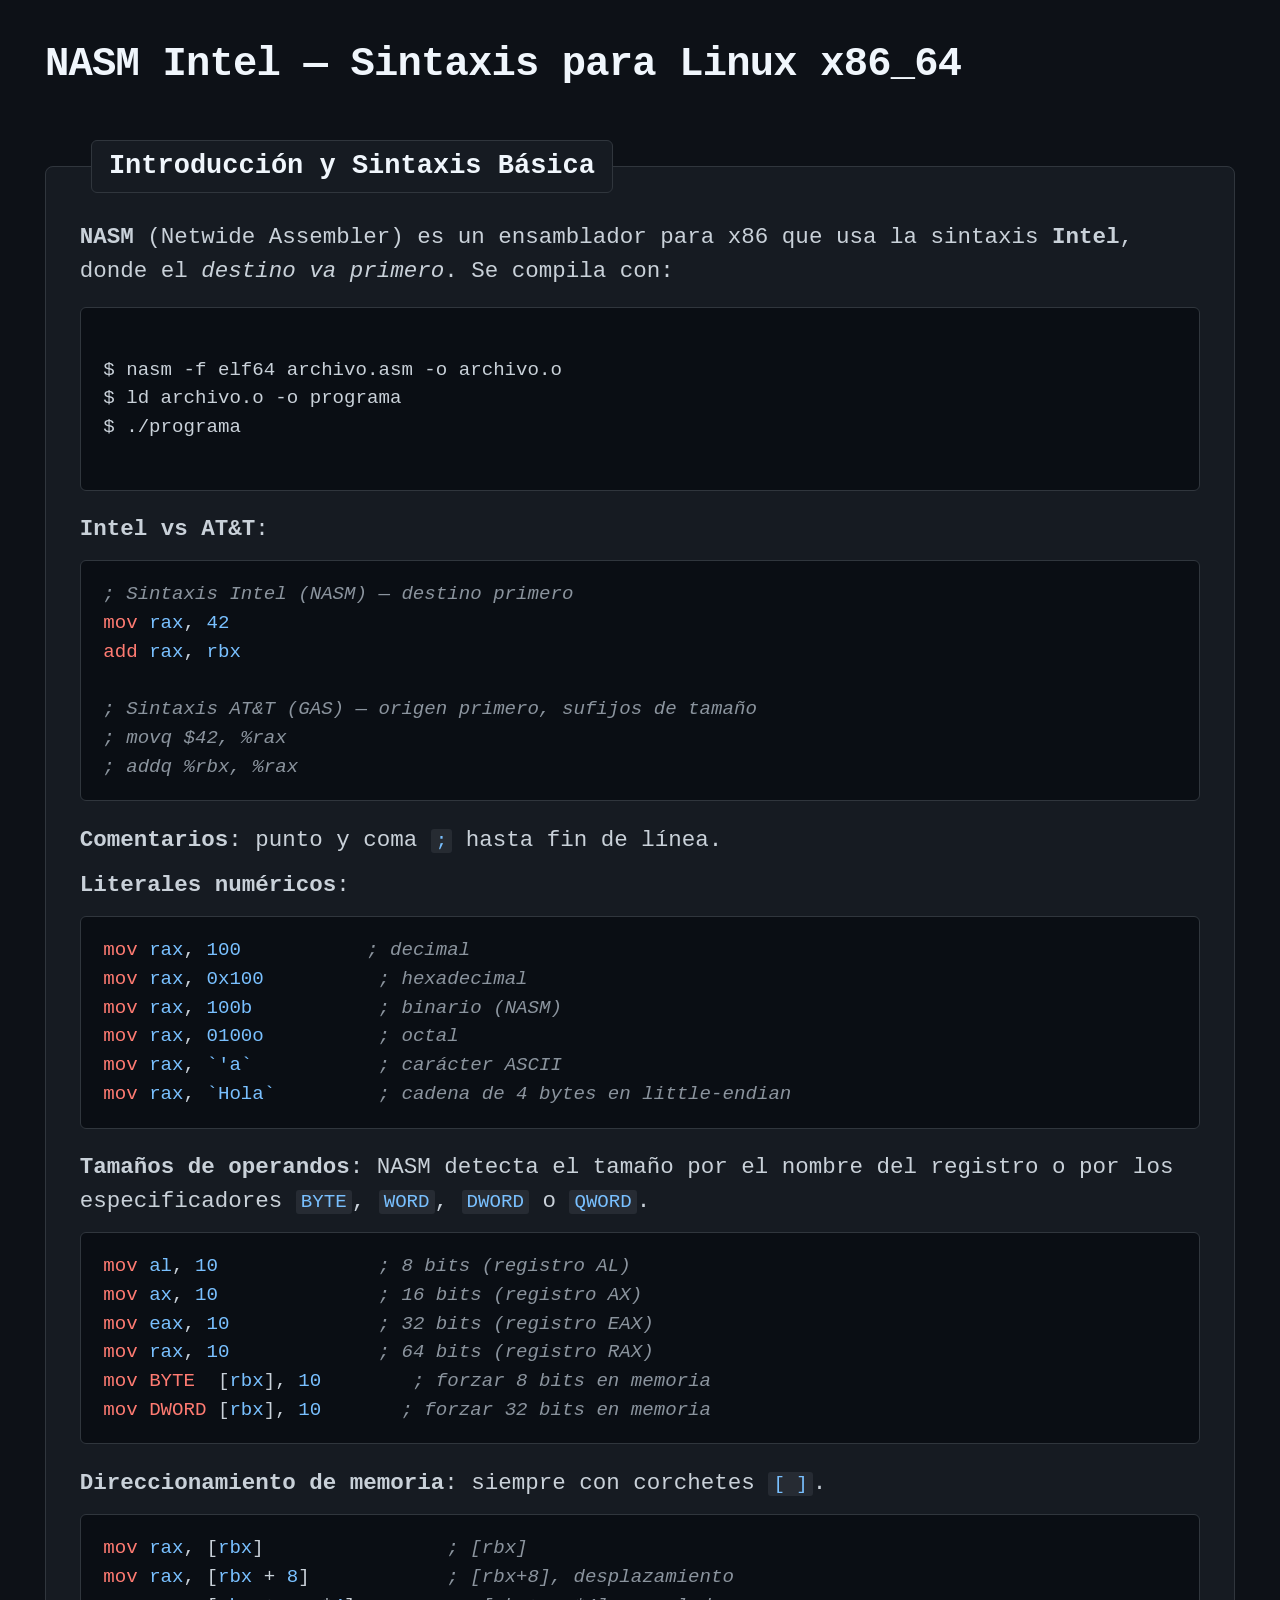
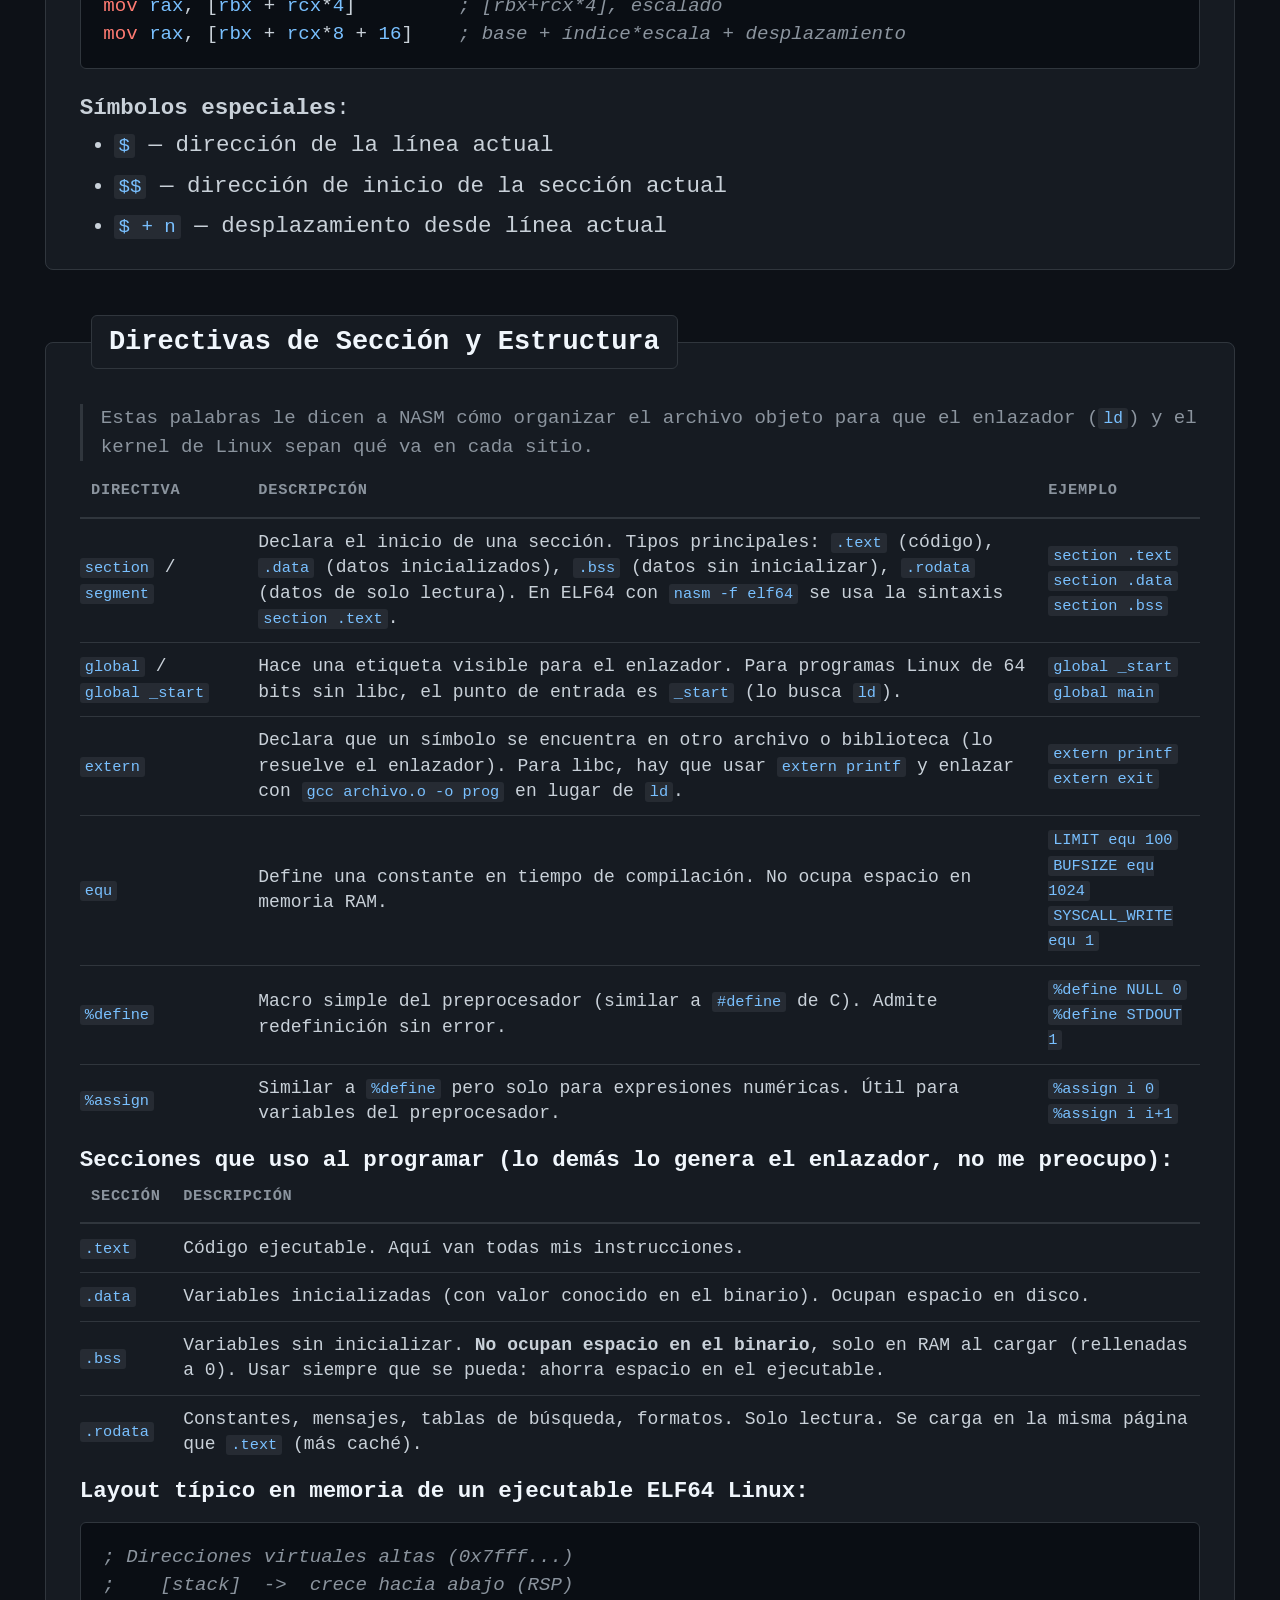
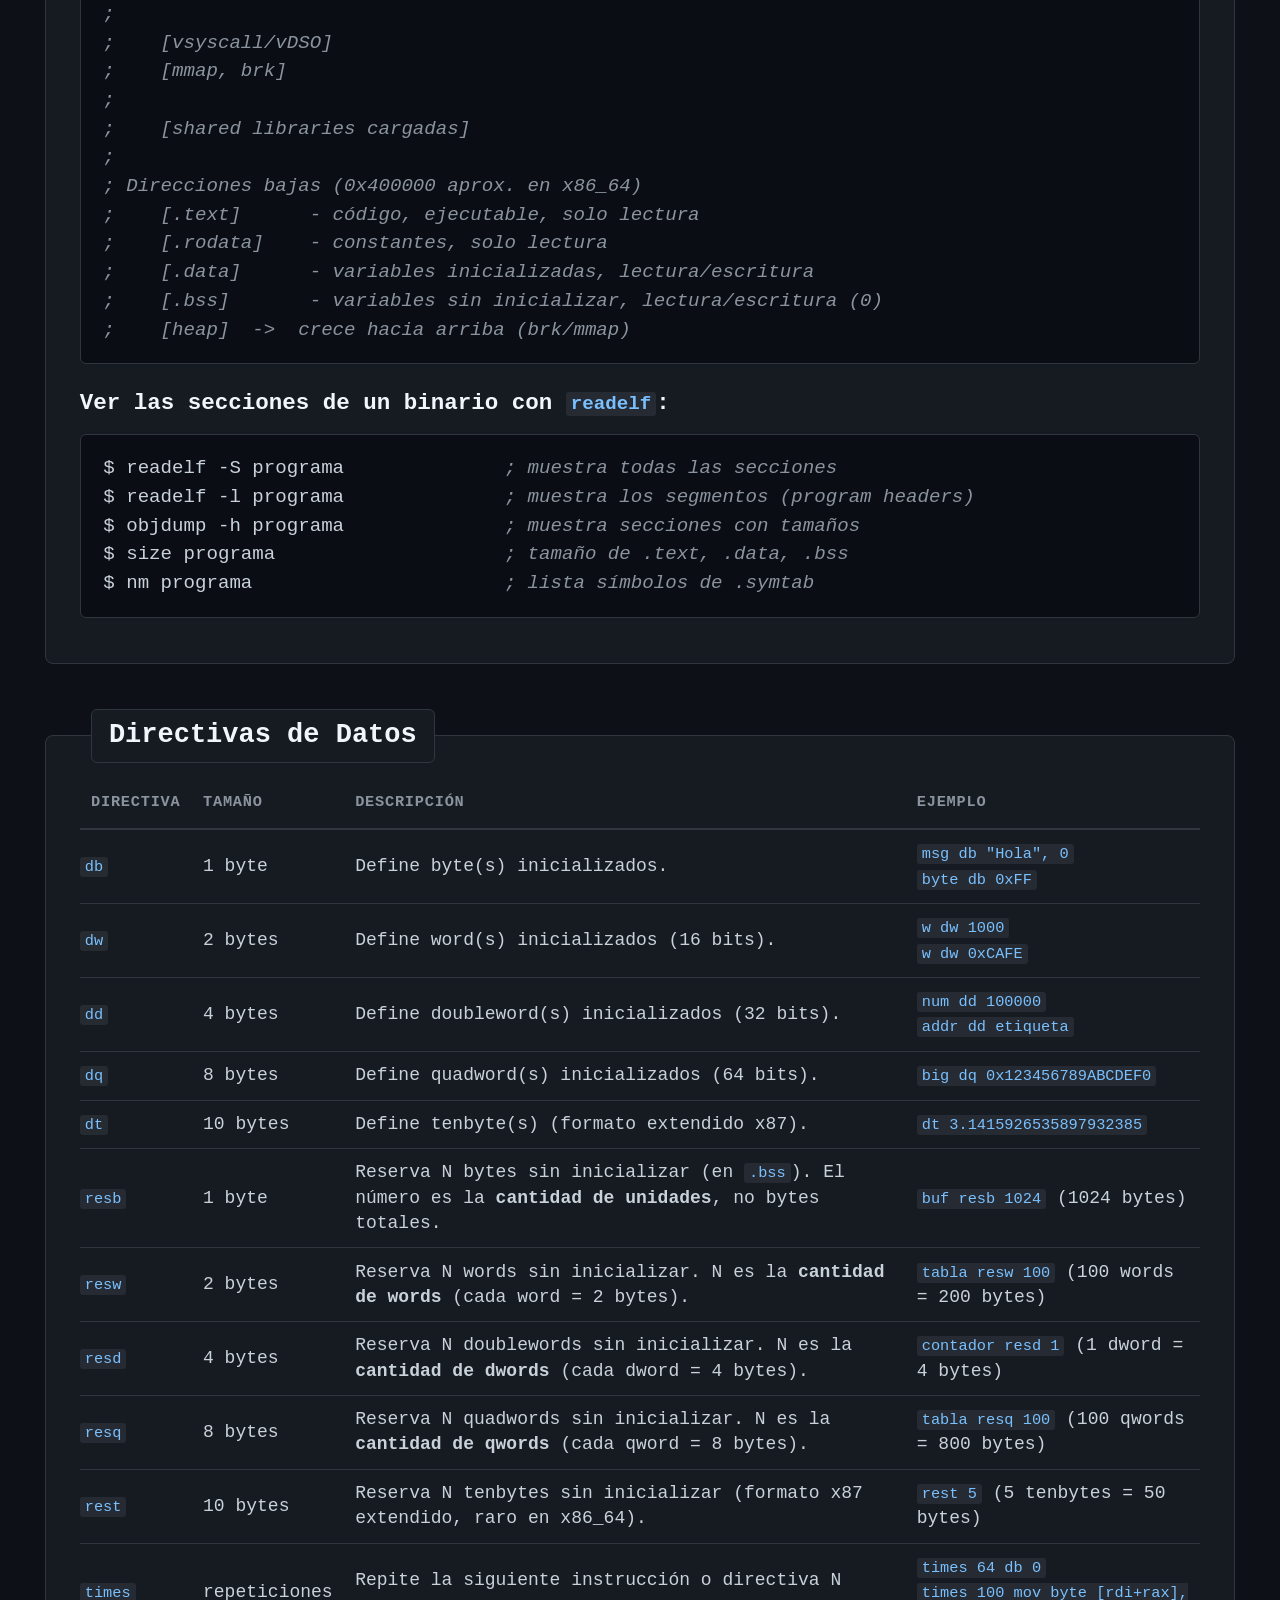
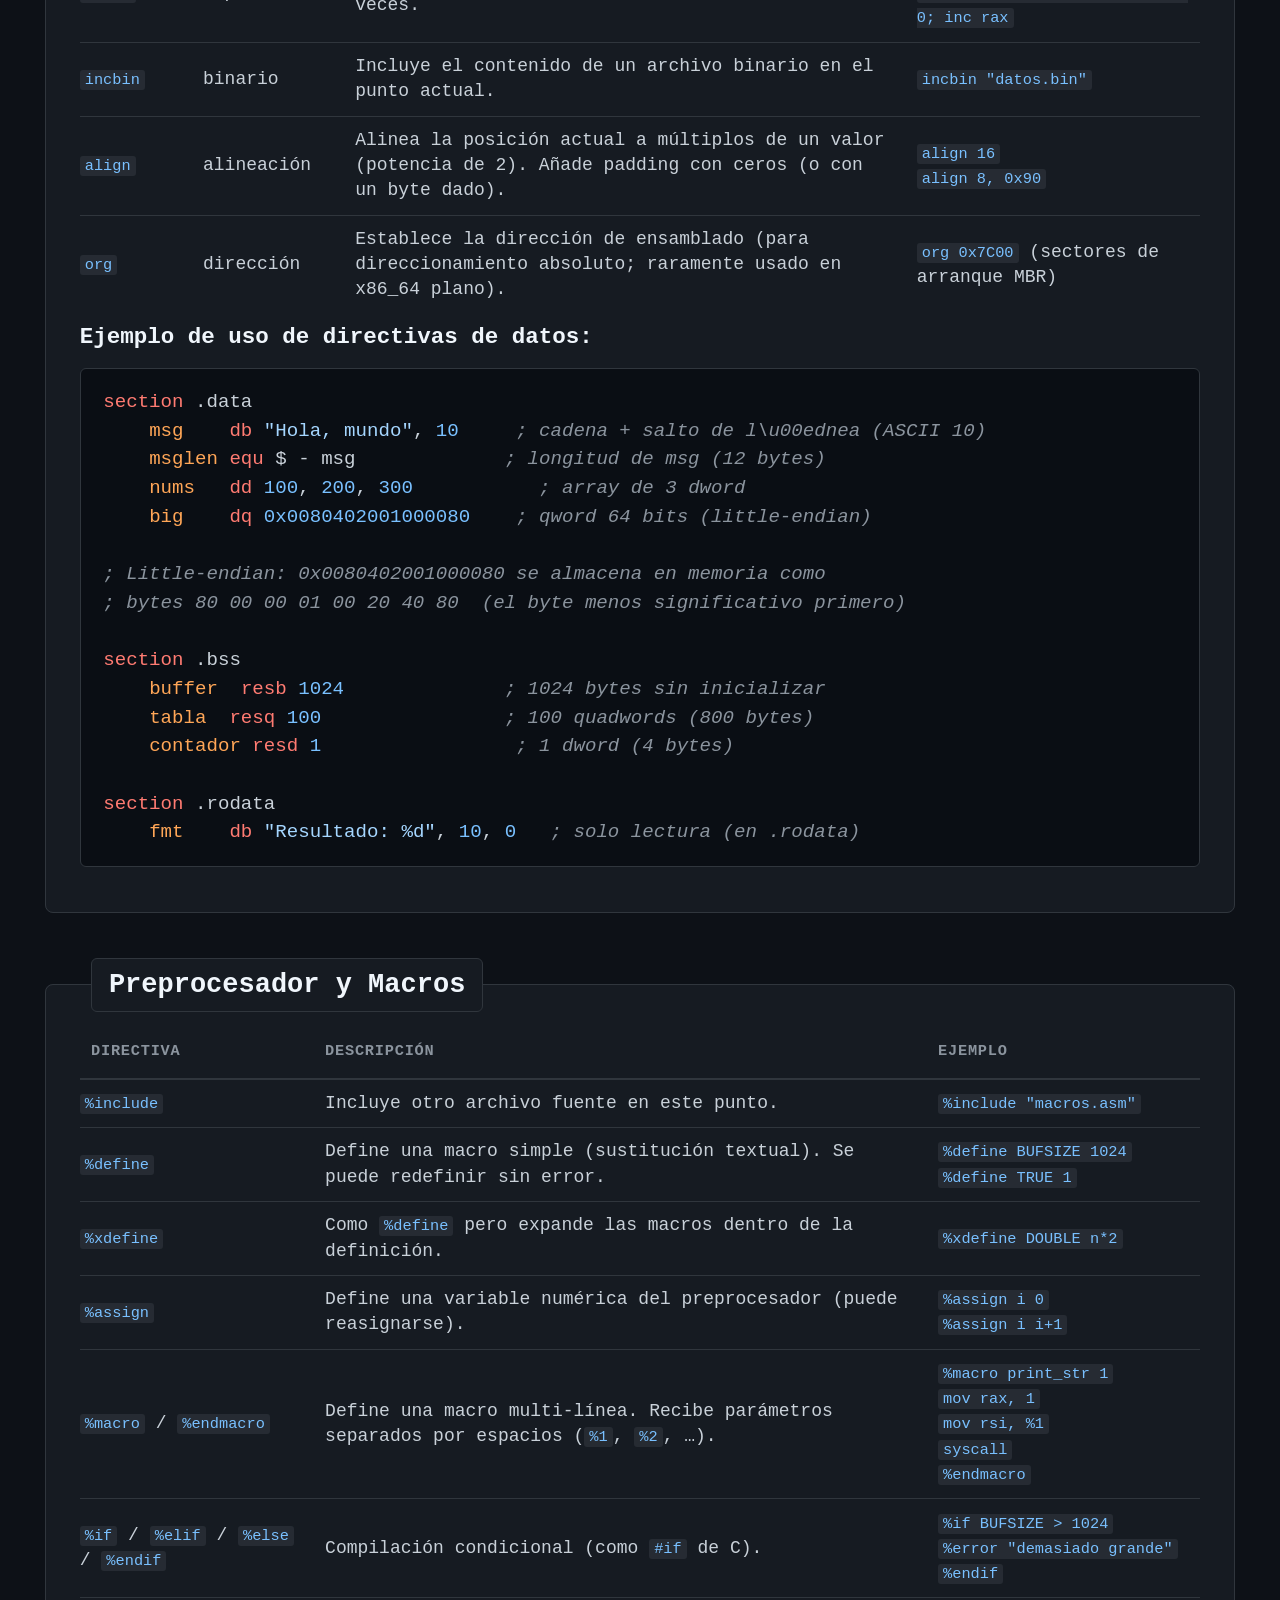
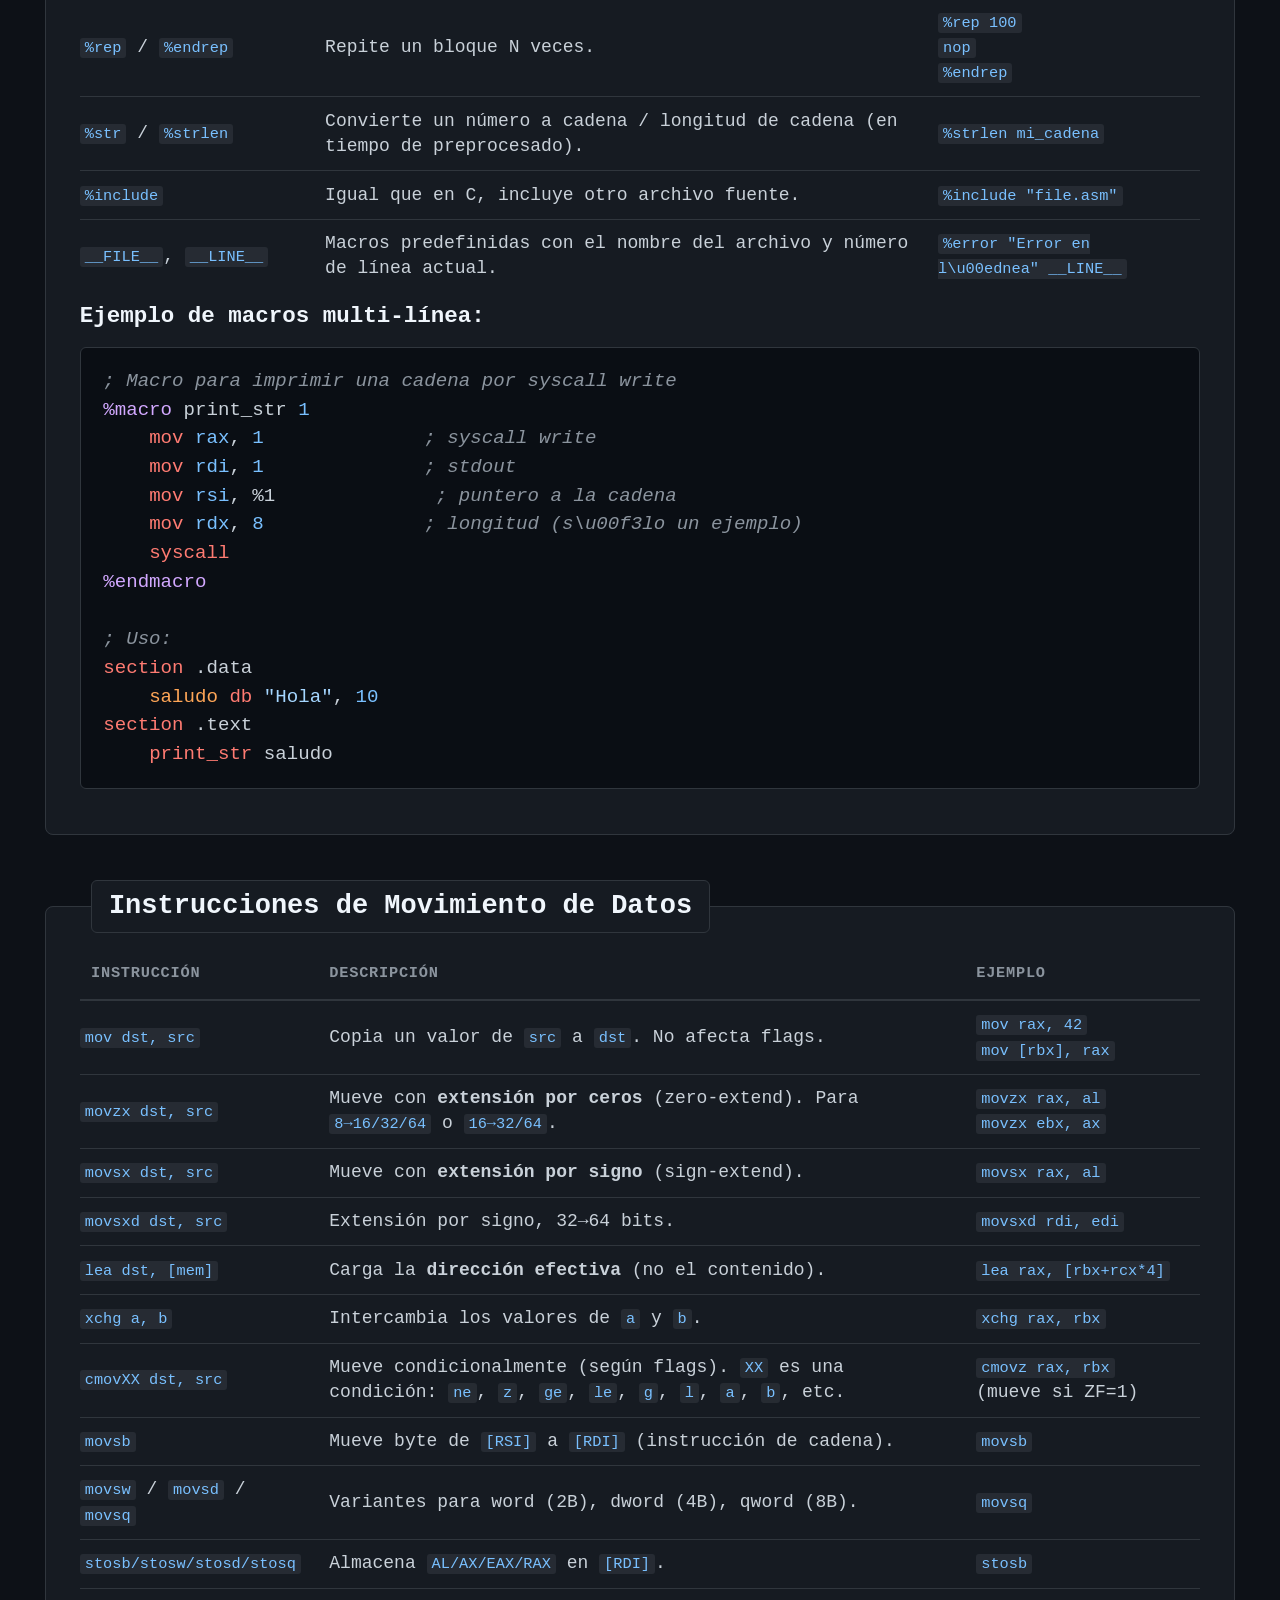
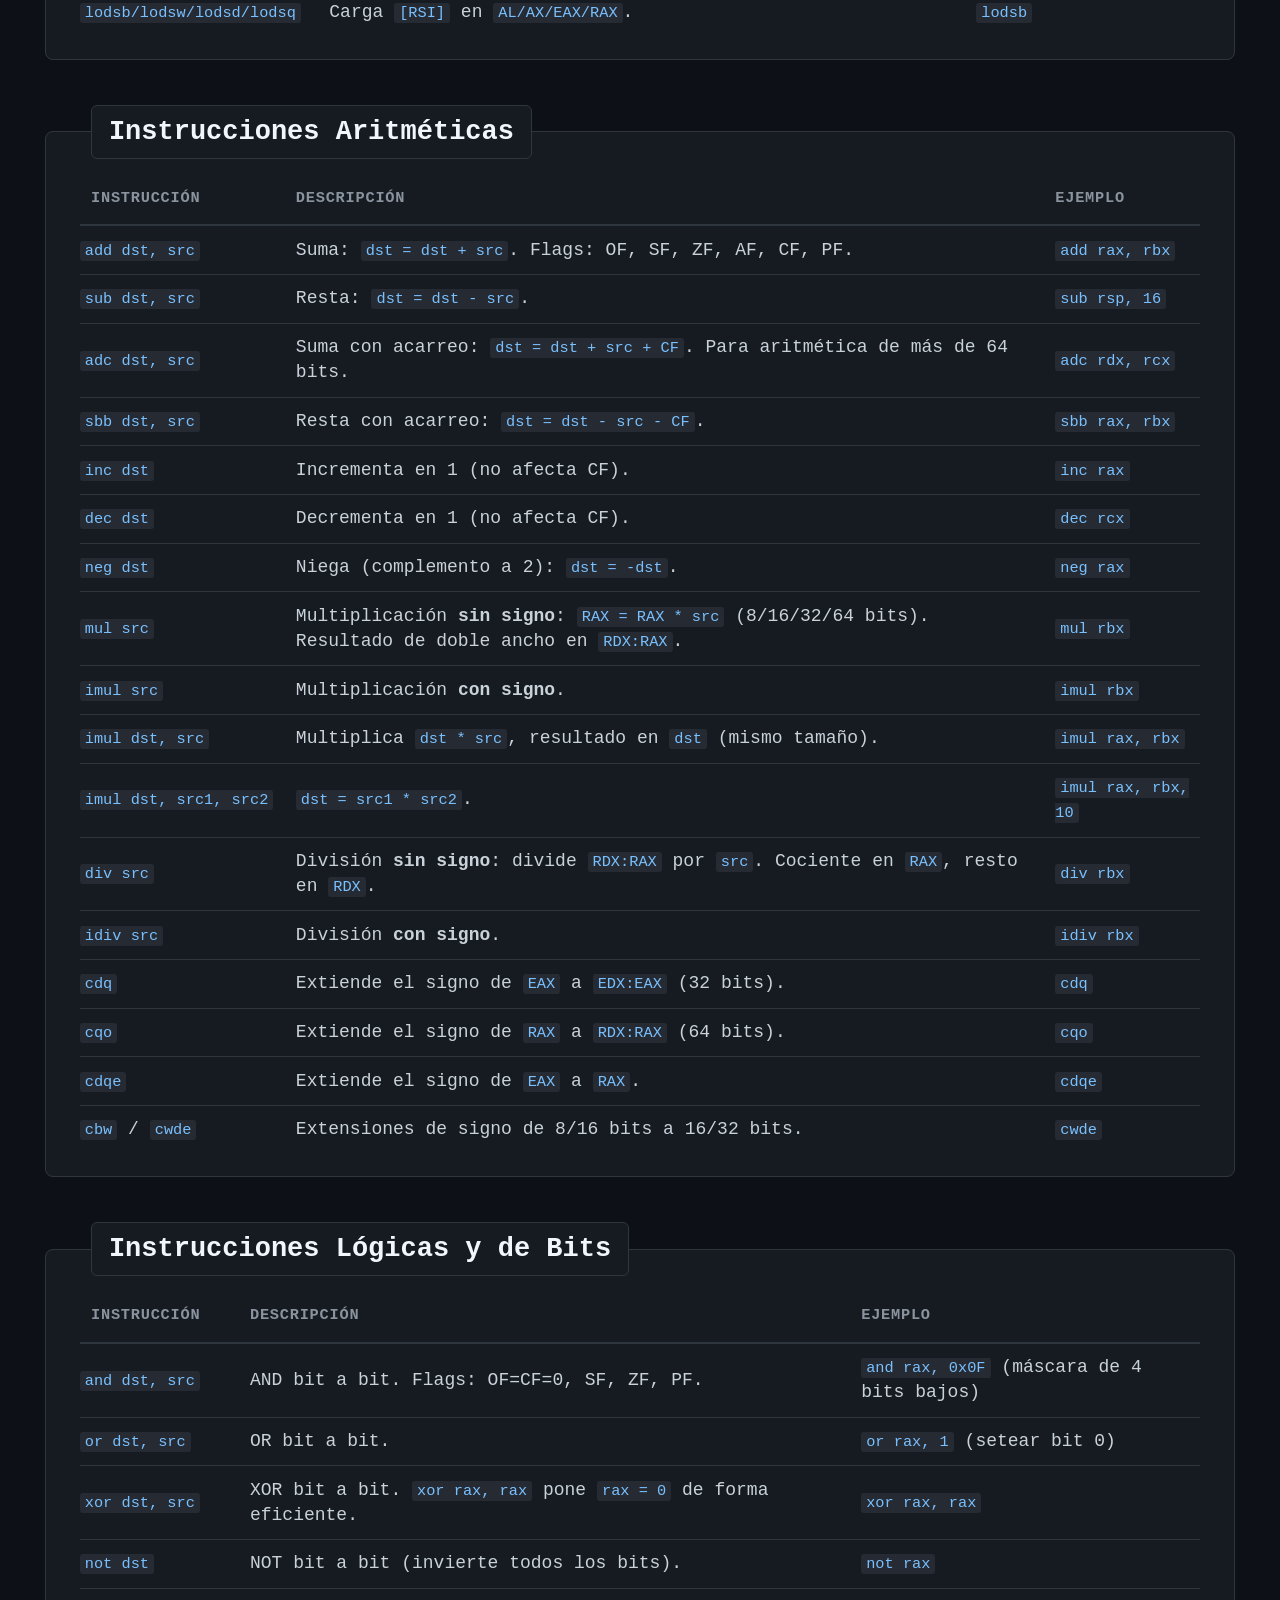
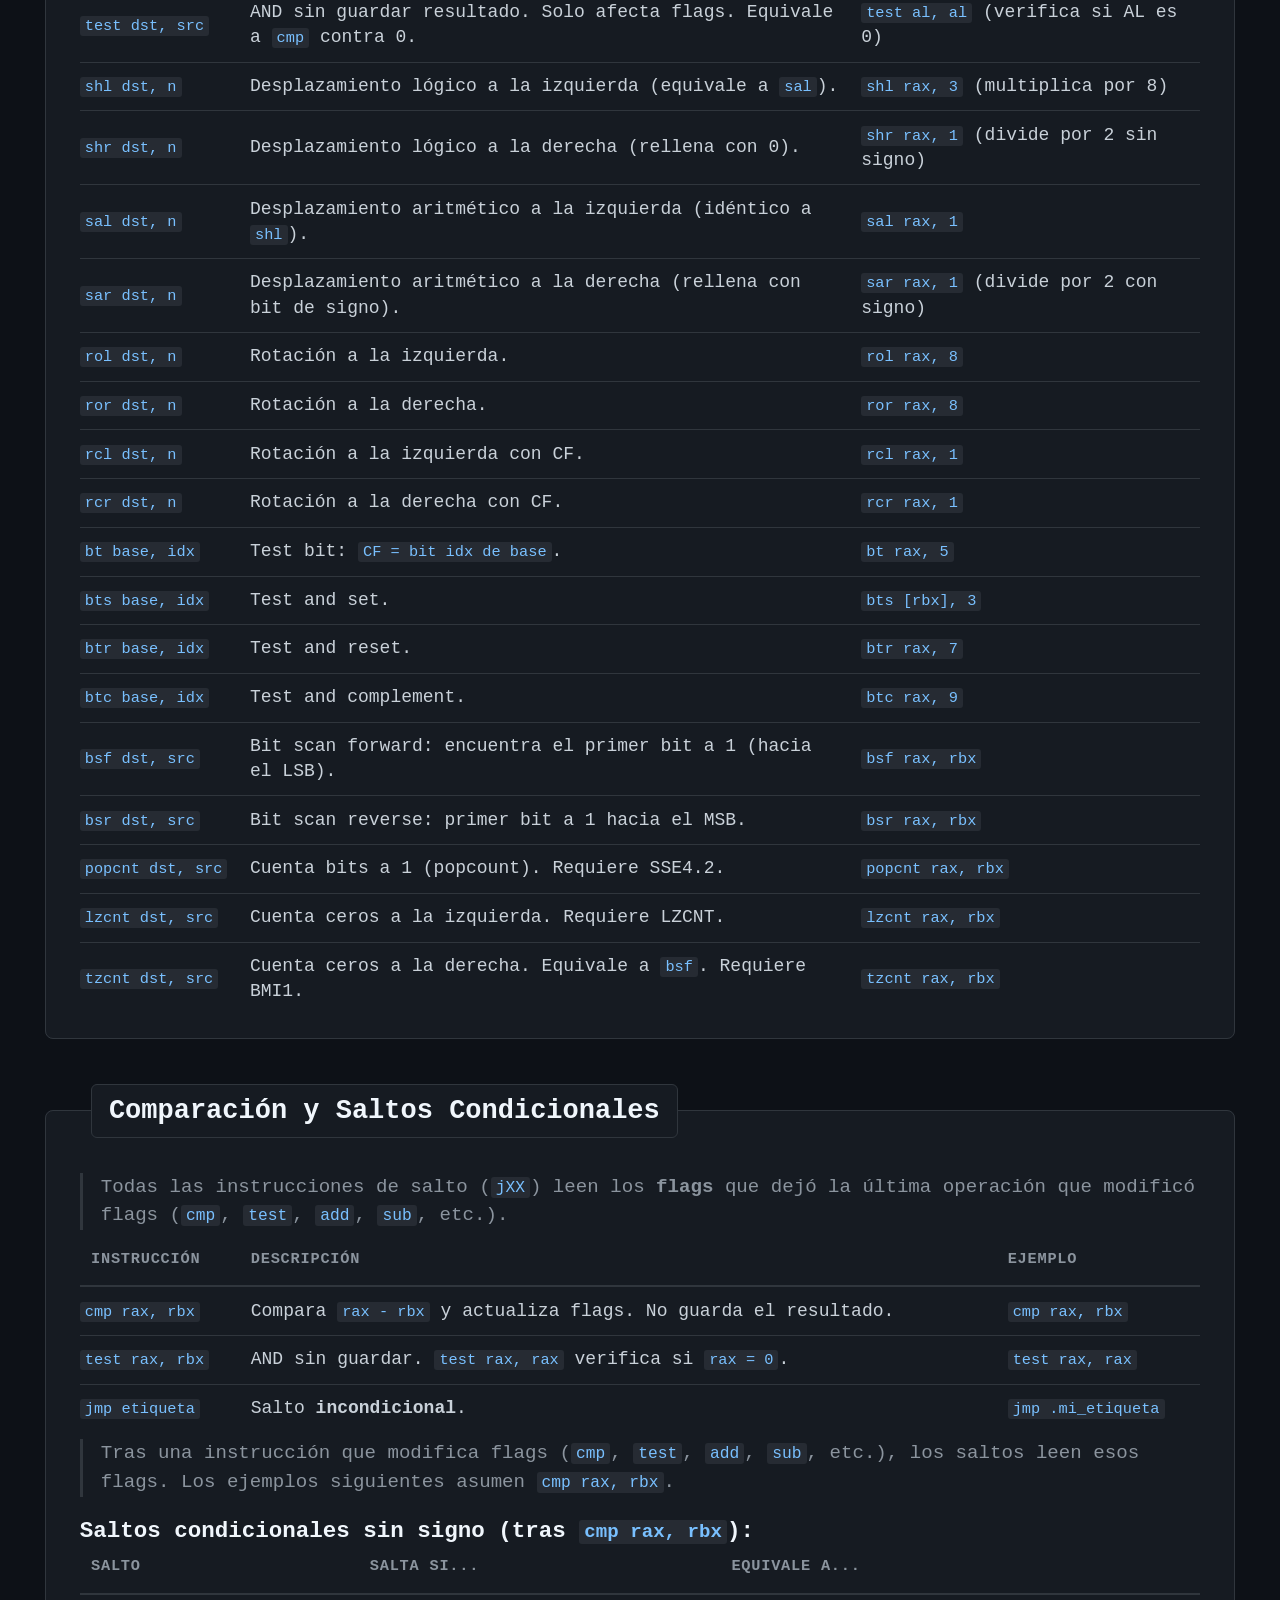
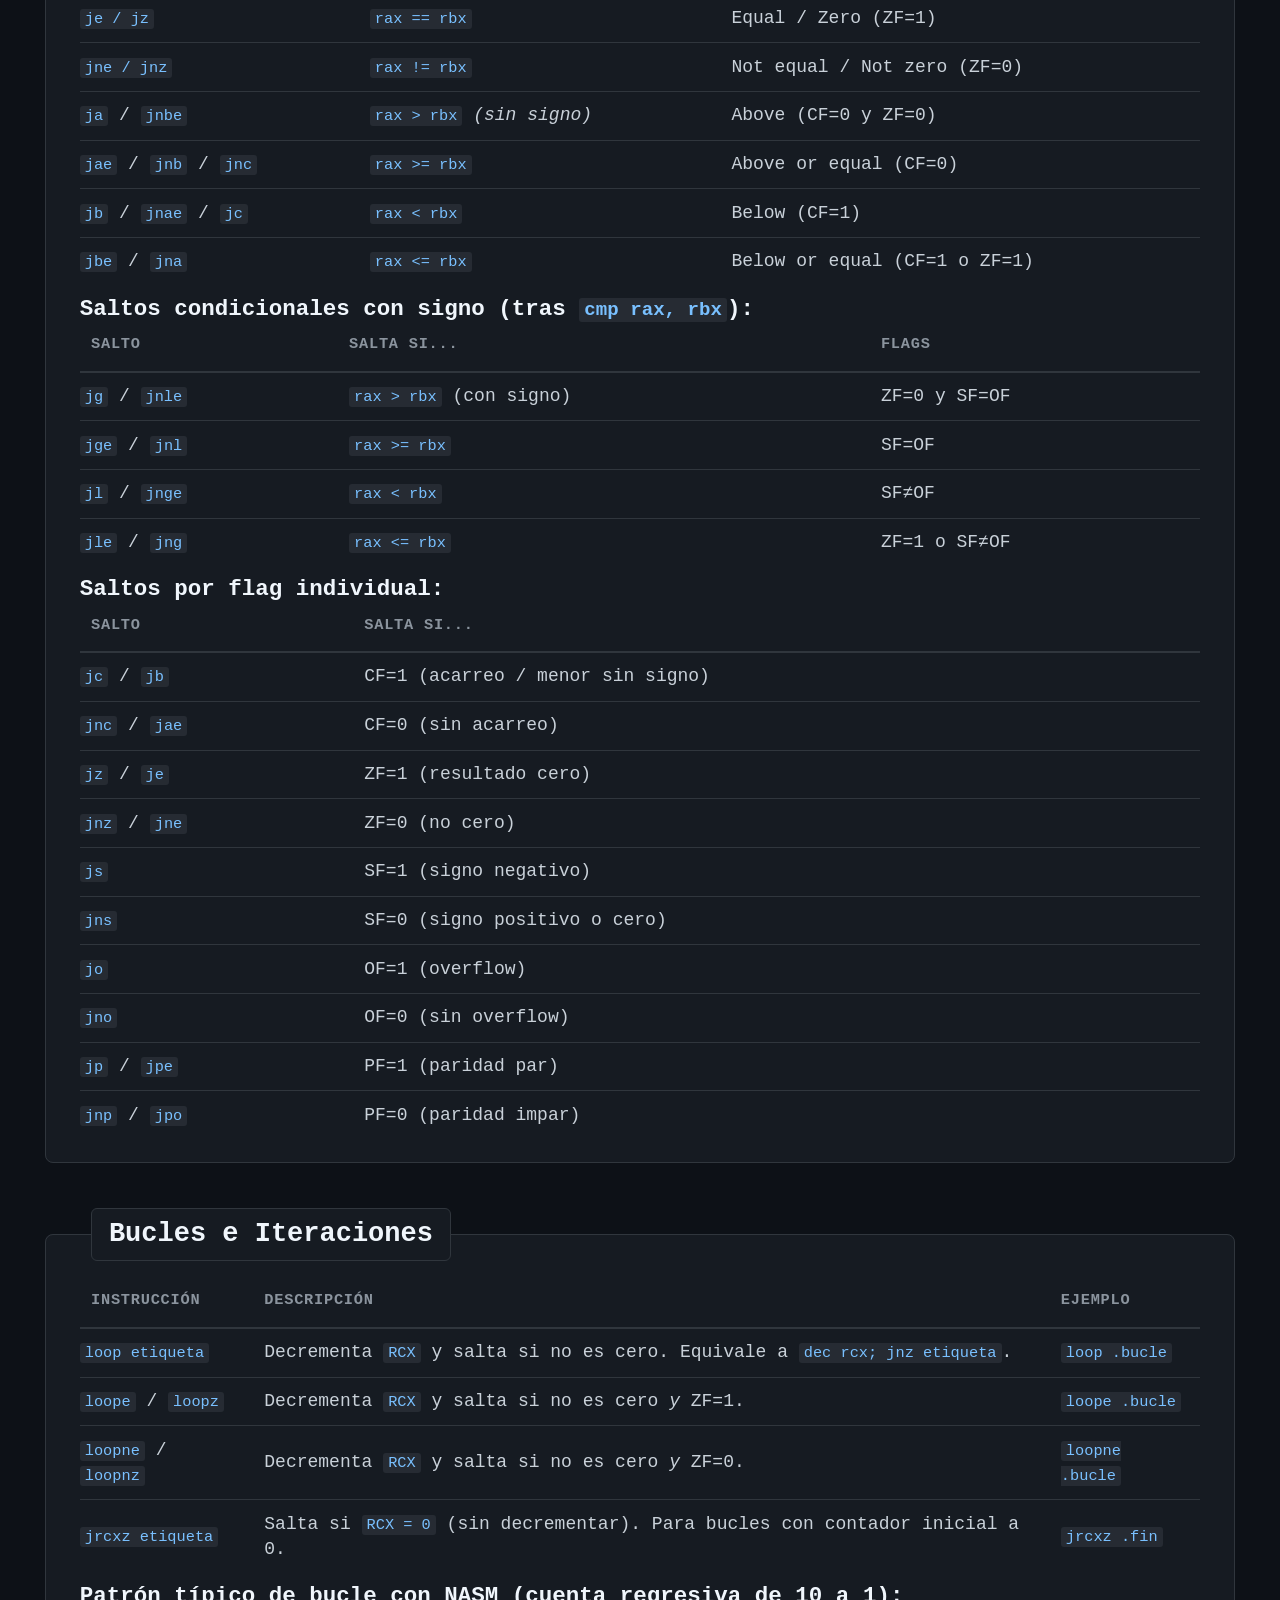
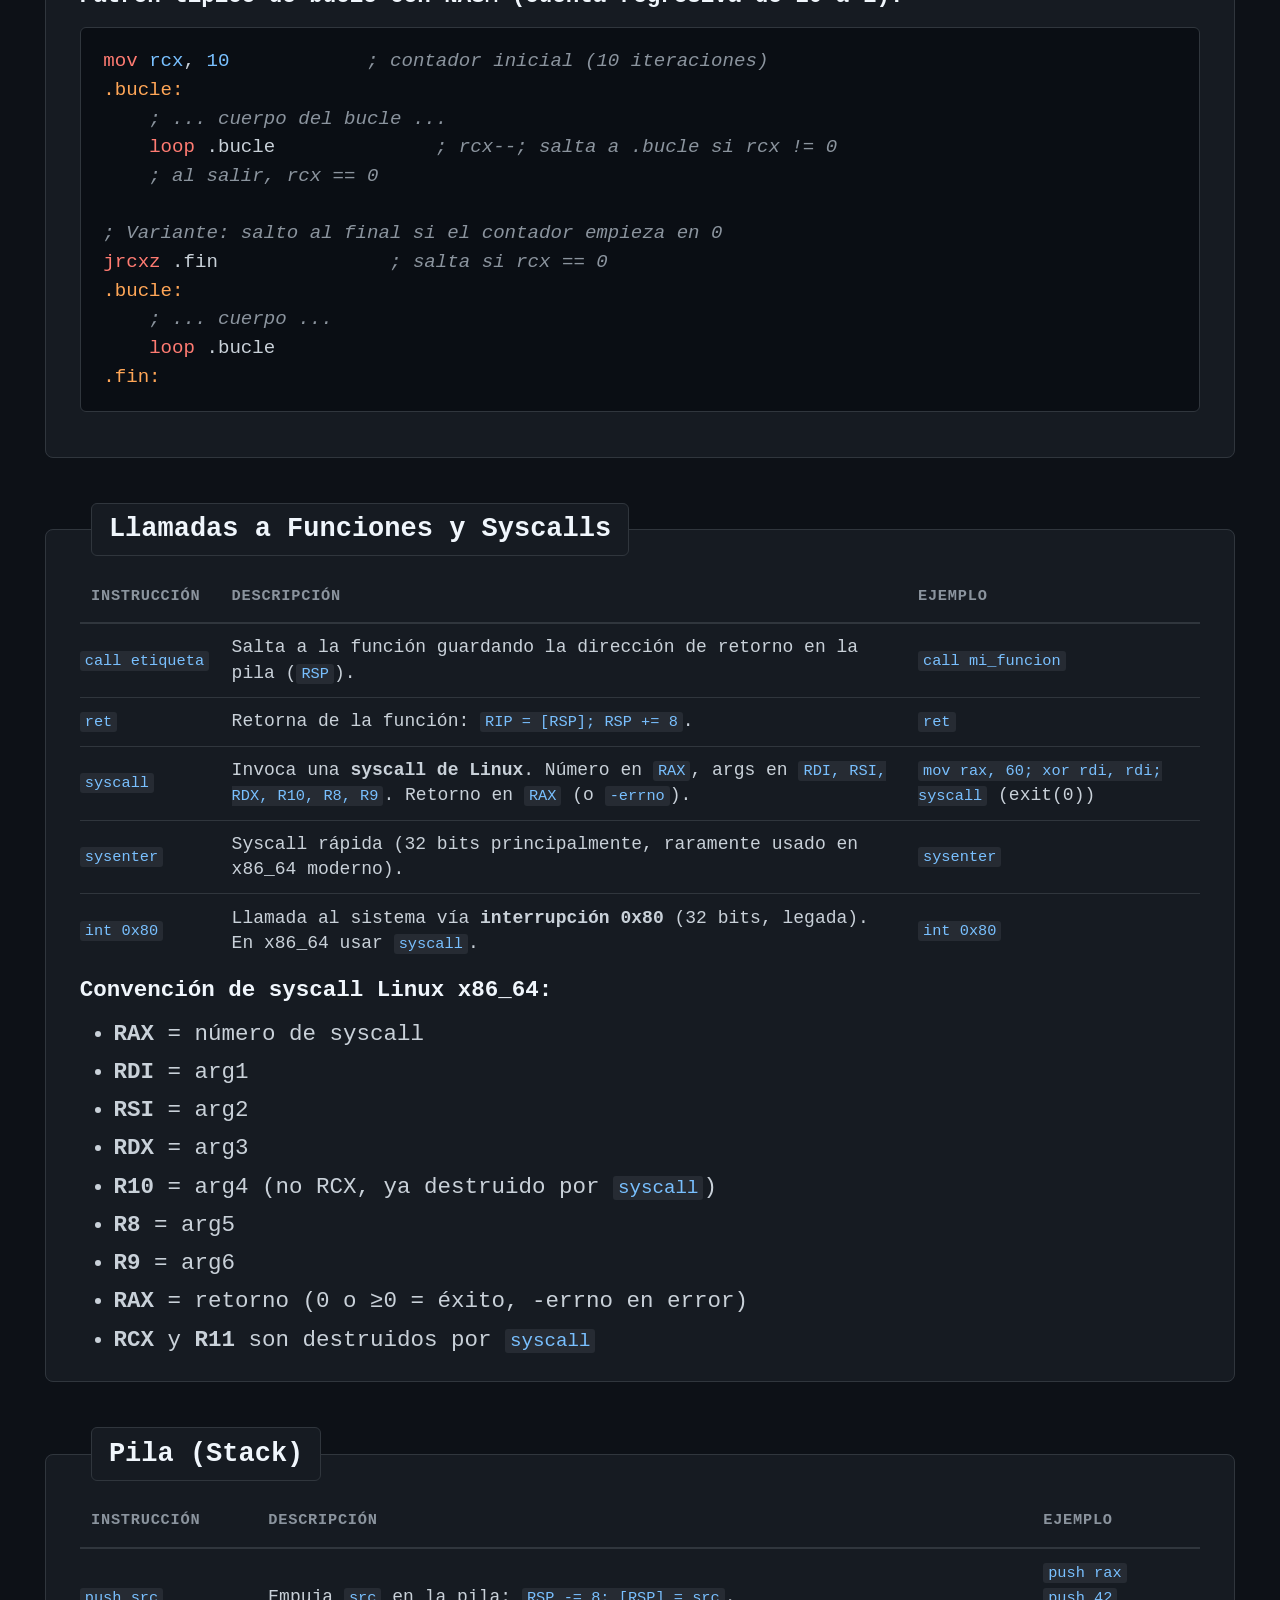
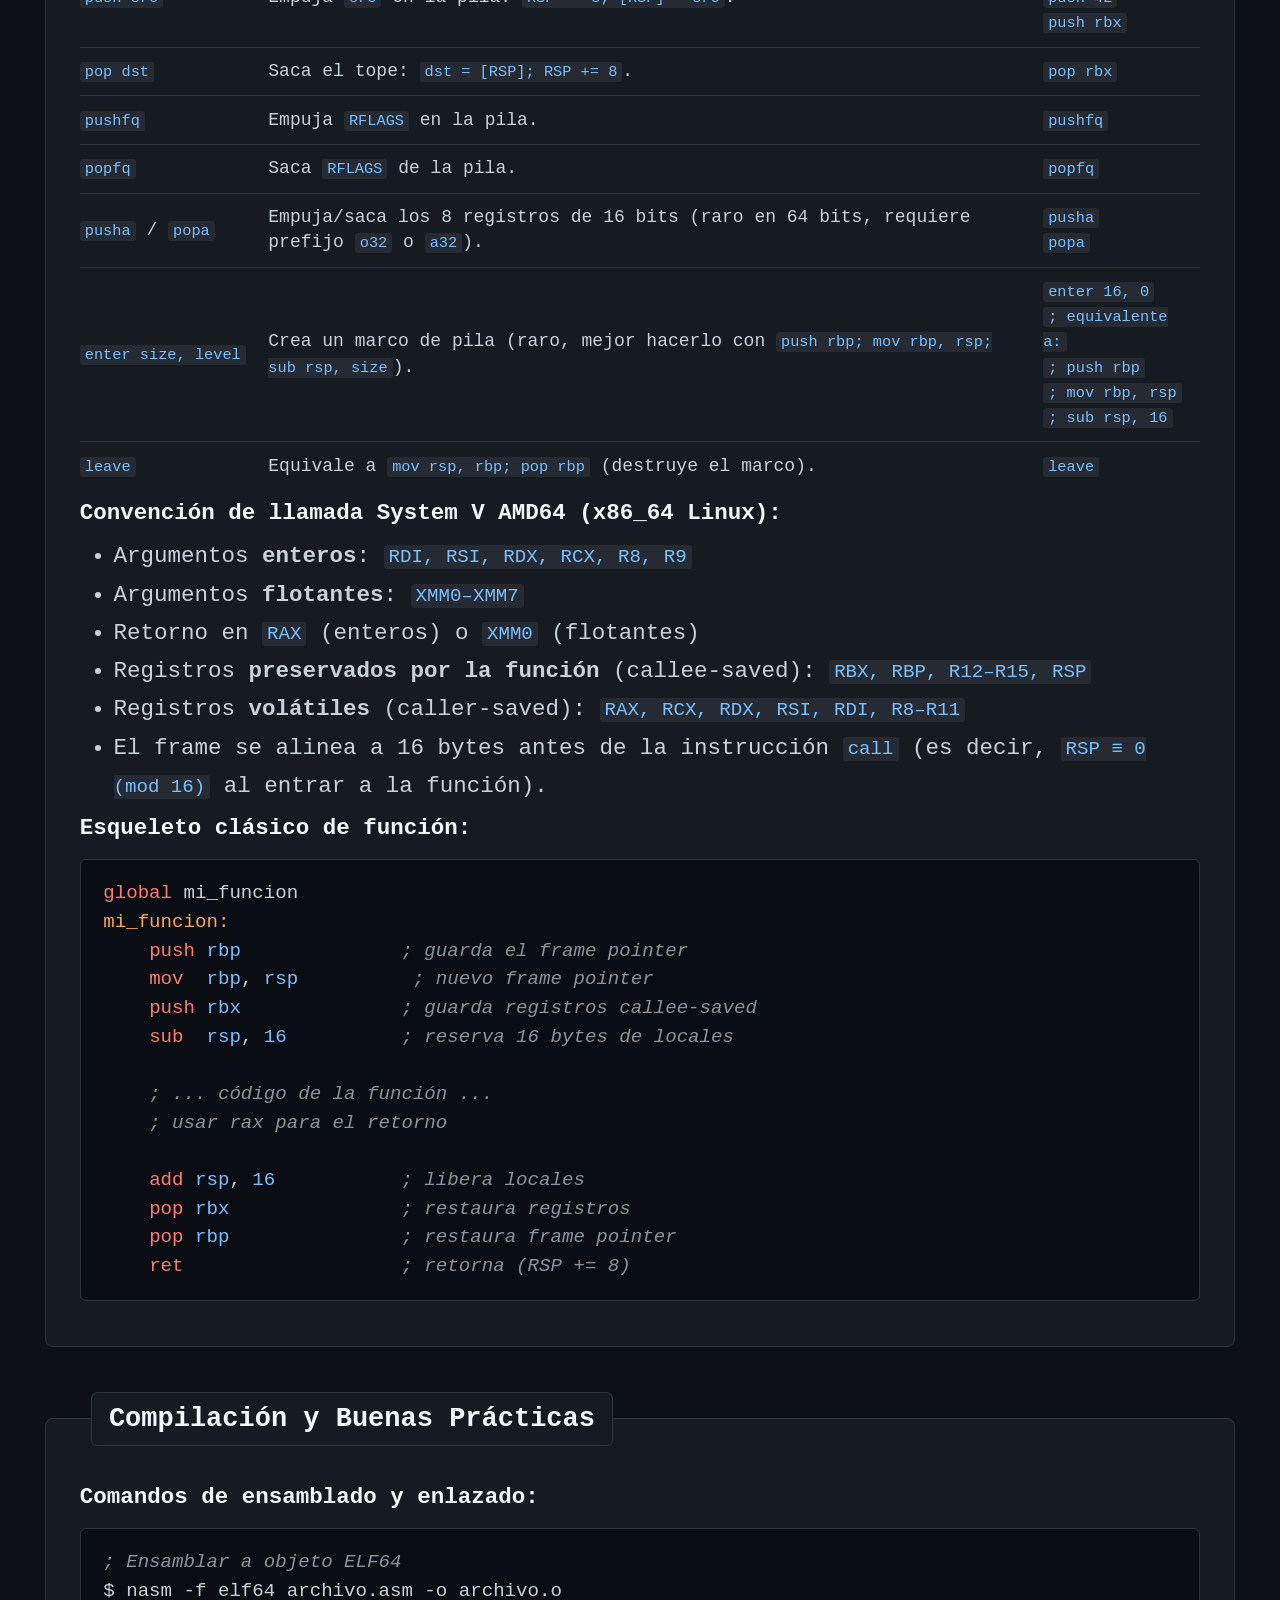
==== commit 67c41509: "docs" ====
--- a/nasm.html
+++ b/nasm.html
@@ -1,26 +1,30 @@
 <!DOCTYPE html>
 <html lang="es">
-<head>
-  <meta charset="UTF-8">
-  <meta name="viewport" content="width=device-width, initial-scale=1.0">
-  <title>NASM Intel — Sintaxis para Linux x86_64</title>
-  <link rel="stylesheet" href="register_styles.css">
-</head>
-<body>
-
-  <header id="header-main">
-    <h1 id="title-main">NASM Intel — Sintaxis para Linux x86_64</h1>
-  </header>
-  <main id="main-content">
-    <fieldset id="section-intro" class="register-section">
-      <legend id="legend-intro">Introducci&oacute;n y Sintaxis B&aacute;sica</legend>
-      <p style="margin-bottom:0.8rem"><strong>NASM</strong> (Netwide Assembler) es un ensamblador para x86 que usa la sintaxis <strong>Intel</strong>, donde el <em>destino va primero</em>. Se compila con:</p>
-<pre><code>$ nasm -f elf64 archivo.asm -o archivo.o
+	<head>
+		<meta charset="UTF-8">
+		<meta name="viewport" content="width=device-width, initial-scale=1.0">
+		<title>NASM Intel — Sintaxis para Linux x86_64</title>
+		<link rel="stylesheet" href="register_styles.css">
+	</head>
+	<body>
+
+		<header id="header-main">
+			<h1 id="title-main">NASM Intel — Sintaxis para Linux x86_64</h1>
+		</header>
+		<main id="main-content">
+			<fieldset id="section-intro" class="register-section">
+				<legend id="legend-intro">Introducción y Sintaxis Básica</legend>
+				<p style="margin-bottom:0.8rem"><strong>NASM</strong> (Netwide Assembler) es un ensamblador para x86 que usa la sintaxis <strong>Intel</strong>, donde el <em>destino va primero</em>. Se compila con:</p>
+<pre>
+<code>
+$ nasm -f elf64 archivo.asm -o archivo.o
 $ ld archivo.o -o programa
-$ ./programa</code></pre>
-
-      <p style="margin-top:0.5rem"><strong>Intel vs AT&amp;T</strong>:</p>
-<pre><code><span class="cm">; Sintaxis Intel (NASM) — destino primero</span>
+$ ./programa
+</code>
+</pre>
+
+				<p style="margin-top:0.5rem"><strong>Intel vs AT&amp;T</strong>:</p>
+				<pre><code><span class="cm">; Sintaxis Intel (NASM) — destino primero</span>
 <span class="kw">mov</span> <span class="reg">rax</span>, <span class="num">42</span>
 <span class="kw">add</span> <span class="reg">rax</span>, <span class="reg">rbx</span>
 
@@ -28,69 +32,69 @@
 <span class="cm">; movq $42, %rax</span>
 <span class="cm">; addq %rbx, %rax</span></code></pre>
 
-      <p style="margin-top:0.5rem"><strong>Comentarios</strong>: punto y coma <code>;</code> hasta fin de l&iacute;nea.</p>
-      <p style="margin-top:0.5rem"><strong>Literales num&eacute;ricos</strong>:</p>
-<pre><code><span class="kw">mov</span> <span class="reg">rax</span>, <span class="num">100</span>           <span class="cm">; decimal</span>
+				<p style="margin-top:0.5rem"><strong>Comentarios</strong>: punto y coma <code>;</code> hasta fin de línea.</p>
+				<p style="margin-top:0.5rem"><strong>Literales numéricos</strong>:</p>
+				<pre><code><span class="kw">mov</span> <span class="reg">rax</span>, <span class="num">100</span>           <span class="cm">; decimal</span>
 <span class="kw">mov</span> <span class="reg">rax</span>, <span class="num">0x100</span>          <span class="cm">; hexadecimal</span>
 <span class="kw">mov</span> <span class="reg">rax</span>, <span class="num">100b</span>           <span class="cm">; binario (NASM)</span>
 <span class="kw">mov</span> <span class="reg">rax</span>, <span class="num">0100o</span>          <span class="cm">; octal</span>
 <span class="kw">mov</span> <span class="reg">rax</span>, <span class="num">`'a`</span>           <span class="cm">; carácter ASCII</span>
 <span class="kw">mov</span> <span class="reg">rax</span>, <span class="num">`Hola`</span>         <span class="cm">; cadena de 4 bytes en little-endian</span></code></pre>
 
-      <p style="margin-top:0.5rem"><strong>Tama&ntilde;os de operandos</strong>: NASM detecta el tama&ntilde;o por el nombre del registro o por los especificadores <code>BYTE</code>, <code>WORD</code>, <code>DWORD</code> o <code>QWORD</code>.</p>
-<pre><code><span class="kw">mov</span> <span class="reg">al</span>, <span class="num">10</span>              <span class="cm">; 8 bits (registro AL)</span>
+				<p style="margin-top:0.5rem"><strong>Tamaños de operandos</strong>: NASM detecta el tamaño por el nombre del registro o por los especificadores <code>BYTE</code>, <code>WORD</code>, <code>DWORD</code> o <code>QWORD</code>.</p>
+				<pre><code><span class="kw">mov</span> <span class="reg">al</span>, <span class="num">10</span>              <span class="cm">; 8 bits (registro AL)</span>
 <span class="kw">mov</span> <span class="reg">ax</span>, <span class="num">10</span>              <span class="cm">; 16 bits (registro AX)</span>
 <span class="kw">mov</span> <span class="reg">eax</span>, <span class="num">10</span>             <span class="cm">; 32 bits (registro EAX)</span>
 <span class="kw">mov</span> <span class="reg">rax</span>, <span class="num">10</span>             <span class="cm">; 64 bits (registro RAX)</span>
 <span class="kw">mov</span> <span class="kw">BYTE</span>  [<span class="reg">rbx</span>], <span class="num">10</span>        <span class="cm">; forzar 8 bits en memoria</span>
 <span class="kw">mov</span> <span class="kw">DWORD</span> [<span class="reg">rbx</span>], <span class="num">10</span>       <span class="cm">; forzar 32 bits en memoria</span></code></pre>
 
-      <p style="margin-top:0.5rem"><strong>Direccionamiento de memoria</strong>: siempre con corchetes <code>[ ]</code>.</p>
-<pre><code><span class="kw">mov</span> <span class="reg">rax</span>, [<span class="reg">rbx</span>]                <span class="cm">; [rbx]</span>
+				<p style="margin-top:0.5rem"><strong>Direccionamiento de memoria</strong>: siempre con corchetes <code>[ ]</code>.</p>
+				<pre><code><span class="kw">mov</span> <span class="reg">rax</span>, [<span class="reg">rbx</span>]                <span class="cm">; [rbx]</span>
 <span class="kw">mov</span> <span class="reg">rax</span>, [<span class="reg">rbx</span> + <span class="num">8</span>]            <span class="cm">; [rbx+8], desplazamiento</span>
 <span class="kw">mov</span> <span class="reg">rax</span>, [<span class="reg">rbx</span> + <span class="reg">rcx</span>*<span class="num">4</span>]         <span class="cm">; [rbx+rcx*4], escalado</span>
 <span class="kw">mov</span> <span class="reg">rax</span>, [<span class="reg">rbx</span> + <span class="reg">rcx</span>*<span class="num">8</span> + <span class="num">16</span>]    <span class="cm">; base + índice*escala + desplazamiento</span></code></pre>
 
-      <p style="margin-top:0.5rem"><strong>S&iacute;mbolos especiales</strong>:</p>
-      <ul style="padding-left:1.5rem;line-height:1.8">
-        <li><code>$</code> &mdash; direcci&oacute;n de la l&iacute;nea actual</li>
-        <li><code>$$</code> &mdash; direcci&oacute;n de inicio de la secci&oacute;n actual</li>
-        <li><code>$ + n</code> &mdash; desplazamiento desde l&iacute;nea actual</li>
-      </ul>
-    </fieldset>
-
-    <!-- ============================================================
-         SECCIÓN 2: Directivas de Sección y Estructura
-         ============================================================ -->
-    <fieldset id="section-section" class="register-section">
-      <legend id="legend-section">Directivas de Secci&oacute;n y Estructura</legend>
-
-      <p class="nasm-note">Estas palabras le dicen a NASM c&oacute;mo organizar el archivo objeto para que el enlazador (<code>ld</code>) y el kernel de Linux sepan qu&eacute; va en cada sitio.</p>
-
-      <table id="table-section">
-        <thead><tr><th>Directiva</th><th>Descripci&oacute;n</th><th>Ejemplo</th></tr></thead>
-        <tbody>
-          <tr><td><code>section</code> / <code>segment</code></td><td>Declara el inicio de una secci&oacute;n. Tipos principales: <code>.text</code> (c&oacute;digo), <code>.data</code> (datos inicializados), <code>.bss</code> (datos sin inicializar), <code>.rodata</code> (datos de solo lectura). En ELF64 con <code>nasm -f elf64</code> se usa la sintaxis <code>section .text</code>.</td><td><code>section .text</code><br><code>section .data</code><br><code>section .bss</code></td></tr>
-          <tr><td><code>global</code> / <code>global&nbsp;_start</code></td><td>Hace una etiqueta visible para el enlazador. Para programas Linux de 64 bits sin libc, el punto de entrada es <code>_start</code> (lo busca <code>ld</code>).</td><td><code>global _start</code><br><code>global main</code></td></tr>
-          <tr><td><code>extern</code></td><td>Declara que un s&iacute;mbolo se encuentra en otro archivo o biblioteca (lo resuelve el enlazador). Para libc, hay que usar <code>extern printf</code> y enlazar con <code>gcc archivo.o -o prog</code> en lugar de <code>ld</code>.</td><td><code>extern printf</code><br><code>extern exit</code></td></tr>
-          <tr><td><code>equ</code></td><td>Define una constante en tiempo de compilaci&oacute;n. No ocupa espacio en memoria RAM.</td><td><code>LIMIT equ 100</code><br><code>BUFSIZE equ 1024</code><br><code>SYSCALL_WRITE equ 1</code></td></tr>
-          <tr><td><code>%define</code></td><td>Macro simple del preprocesador (similar a <code>#define</code> de C). Admite redefinici&oacute;n sin error.</td><td><code>%define NULL 0</code><br><code>%define STDOUT 1</code></td></tr>
-          <tr><td><code>%assign</code></td><td>Similar a <code>%define</code> pero solo para expresiones num&eacute;ricas. &Uacute;til para variables del preprocesador.</td><td><code>%assign i 0</code><br><code>%assign i i+1</code></td></tr>
-        </tbody>
-      </table>
-      <p class="nasm-section">Secciones que uso al programar (lo dem&aacute;s lo genera el enlazador, no me preocupo):</p>
-
-      <table>
-        <thead><tr><th>Secci&oacute;n</th><th>Descripci&oacute;n</th></tr></thead>
-        <tbody>
-          <tr><td><code>.text</code></td><td>C&oacute;digo ejecutable. Aqu&iacute; van todas mis instrucciones.</td></tr>
-          <tr><td><code>.data</code></td><td>Variables inicializadas (con valor conocido en el binario). Ocupan espacio en disco.</td></tr>
-          <tr><td><code>.bss</code></td><td>Variables sin inicializar. <strong>No ocupan espacio en el binario</strong>, solo en RAM al cargar (rellenadas a 0). Usar siempre que se pueda: ahorra espacio en el ejecutable.</td></tr>
-          <tr><td><code>.rodata</code></td><td>Constantes, mensajes, tablas de b&uacute;squeda, formatos. Solo lectura. Se carga en la misma p&aacute;gina que <code>.text</code> (m&aacute;s cach&eacute;).</td></tr>
-        </tbody>
-      </table>
-      <p class="nasm-section">Layout t&iacute;pico en memoria de un ejecutable ELF64 Linux:</p>
-<pre><code><span class="cm">; Direcciones virtuales altas (0x7fff...)</span>
+				<p style="margin-top:0.5rem"><strong>Símbolos especiales</strong>:</p>
+				<ul style="padding-left:1.5rem;line-height:1.8">
+					<li><code>$</code> — dirección de la línea actual</li>
+					<li><code>$$</code> — dirección de inicio de la sección actual</li>
+					<li><code>$ + n</code> — desplazamiento desde línea actual</li>
+				</ul>
+			</fieldset>
+
+			<!-- ============================================================
+			SECCIÓN 2: Directivas de Sección y Estructura
+			============================================================ -->
+			<fieldset id="section-section" class="register-section">
+				<legend id="legend-section">Directivas de Sección y Estructura</legend>
+
+				<p class="nasm-note">Estas palabras le dicen a NASM cómo organizar el archivo objeto para que el enlazador (<code>ld</code>) y el kernel de Linux sepan qué va en cada sitio.</p>
+
+				<table id="table-section">
+					<thead><tr><th>Directiva</th><th>Descripción</th><th>Ejemplo</th></tr></thead>
+					<tbody>
+						<tr><td><code>section</code> / <code>segment</code></td><td>Declara el inicio de una sección. Tipos principales: <code>.text</code> (código), <code>.data</code> (datos inicializados), <code>.bss</code> (datos sin inicializar), <code>.rodata</code> (datos de solo lectura). En ELF64 con <code>nasm -f elf64</code> se usa la sintaxis <code>section .text</code>.</td><td><code>section .text</code><br><code>section .data</code><br><code>section .bss</code></td></tr>
+						<tr><td><code>global</code> / <code>global _start</code></td><td>Hace una etiqueta visible para el enlazador. Para programas Linux de 64 bits sin libc, el punto de entrada es <code>_start</code> (lo busca <code>ld</code>).</td><td><code>global _start</code><br><code>global main</code></td></tr>
+						<tr><td><code>extern</code></td><td>Declara que un símbolo se encuentra en otro archivo o biblioteca (lo resuelve el enlazador). Para libc, hay que usar <code>extern printf</code> y enlazar con <code>gcc archivo.o -o prog</code> en lugar de <code>ld</code>.</td><td><code>extern printf</code><br><code>extern exit</code></td></tr>
+						<tr><td><code>equ</code></td><td>Define una constante en tiempo de compilación. No ocupa espacio en memoria RAM.</td><td><code>LIMIT equ 100</code><br><code>BUFSIZE equ 1024</code><br><code>SYSCALL_WRITE equ 1</code></td></tr>
+						<tr><td><code>%define</code></td><td>Macro simple del preprocesador (similar a <code>#define</code> de C). Admite redefinición sin error.</td><td><code>%define NULL 0</code><br><code>%define STDOUT 1</code></td></tr>
+						<tr><td><code>%assign</code></td><td>Similar a <code>%define</code> pero solo para expresiones numéricas. Útil para variables del preprocesador.</td><td><code>%assign i 0</code><br><code>%assign i i+1</code></td></tr>
+					</tbody>
+				</table>
+				<p class="nasm-section">Secciones que uso al programar (lo demás lo genera el enlazador, no me preocupo):</p>
+
+				<table>
+					<thead><tr><th>Sección</th><th>Descripción</th></tr></thead>
+					<tbody>
+						<tr><td><code>.text</code></td><td>Código ejecutable. Aquí van todas mis instrucciones.</td></tr>
+						<tr><td><code>.data</code></td><td>Variables inicializadas (con valor conocido en el binario). Ocupan espacio en disco.</td></tr>
+						<tr><td><code>.bss</code></td><td>Variables sin inicializar. <strong>No ocupan espacio en el binario</strong>, solo en RAM al cargar (rellenadas a 0). Usar siempre que se pueda: ahorra espacio en el ejecutable.</td></tr>
+						<tr><td><code>.rodata</code></td><td>Constantes, mensajes, tablas de búsqueda, formatos. Solo lectura. Se carga en la misma página que <code>.text</code> (más caché).</td></tr>
+					</tbody>
+				</table>
+				<p class="nasm-section">Layout típico en memoria de un ejecutable ELF64 Linux:</p>
+				<pre><code><span class="cm">; Direcciones virtuales altas (0x7fff...)</span>
 <span class="cm">;    [stack]  -&gt;  crece hacia abajo (RSP)</span>
 <span class="cm">;</span>
 <span class="cm">;    [vsyscall/vDSO]</span>
@@ -99,50 +103,48 @@
 <span class="cm">;    [shared libraries cargadas]</span>
 <span class="cm">;</span>
 <span class="cm">; Direcciones bajas (0x400000 aprox. en x86_64)</span>
-<span class="cm">;    [.text]      - c&oacute;digo, ejecutable, solo lectura</span>
+<span class="cm">;    [.text]      - código, ejecutable, solo lectura</span>
 <span class="cm">;    [.rodata]    - constantes, solo lectura</span>
 <span class="cm">;    [.data]      - variables inicializadas, lectura/escritura</span>
 <span class="cm">;    [.bss]       - variables sin inicializar, lectura/escritura (0)</span>
 <span class="cm">;    [heap]  -&gt;  crece hacia arriba (brk/mmap)</span></code></pre>
 
-      <p class="nasm-section">Ver las secciones de un binario con <code>readelf</code>:</p>
-<pre><code>$ readelf -S programa              <span class="cm">; muestra todas las secciones</span>
+				<p class="nasm-section">Ver las secciones de un binario con <code>readelf</code>:</p>
+				<pre><code>$ readelf -S programa              <span class="cm">; muestra todas las secciones</span>
 $ readelf -l programa              <span class="cm">; muestra los segmentos (program headers)</span>
-$ objdump -h programa              <span class="cm">; muestra secciones con tama&ntilde;os</span>
-$ size programa                    <span class="cm">; tama&ntilde;o de .text, .data, .bss</span>
-$ nm programa                      <span class="cm">; lista s&iacute;mbolos de .symtab</span></code></pre>
-    </fieldset>
-
-    <!-- ============================================================
-         SECCIÓN 3: Directivas de Datos
-         ============================================================ -->
-    <fieldset id="section-data" class="register-section">
-      <legend id="legend-data">Directivas de Datos</legend>
-
-      <table id="table-data">
-        <thead><tr><th>Directiva</th><th>Tama&ntilde;o</th><th>Descripci&oacute;n</th><th>Ejemplo</th></tr></thead>
-        <tbody>
-          <tr><td><code>db</code></td><td>1 byte</td><td>Define byte(s) inicializados.</td><td><code>msg db "Hola", 0</code><br><code>byte db 0xFF</code></td></tr>
-          <tr><td><code>dw</code></td><td>2 bytes</td><td>Define word(s) inicializados (16 bits).</td><td><code>w dw 1000</code><br><code>w dw 0xCAFE</code></td></tr>
-          <tr><td><code>dd</code></td><td>4 bytes</td><td>Define doubleword(s) inicializados (32 bits).</td><td><code>num dd 100000</code><br><code>addr dd etiqueta</code></td></tr>
-          <tr><td><code>dq</code></td><td>8 bytes</td><td>Define quadword(s) inicializados (64 bits).</td><td><code>big dq 0x123456789ABCDEF0</code></td></tr>
-          <tr><td><code>dt</code></td><td>10 bytes</td><td>Define tenbyte(s) (formato extendido x87).</td><td><code>dt 3.1415926535897932385</code></td></tr>
-          <tr><td><code>resb</code></td><td>1 byte</td><td>Reserva N bytes sin inicializar (en <code>.bss</code>). El n&uacute;mero es la <strong>cantidad de unidades</strong>, no bytes totales.</td><td><code>buf resb 1024</code> (1024 bytes)</td></tr>
-          <tr><td><code>resw</code></td><td>2 bytes</td><td>Reserva N words sin inicializar. N es la <strong>cantidad de words</strong> (cada word = 2 bytes).</td><td><code>tabla resw 100</code> (100 words = 200 bytes)</td></tr>
-          <tr><td><code>resd</code></td><td>4 bytes</td><td>Reserva N doublewords sin inicializar. N es la <strong>cantidad de dwords</strong> (cada dword = 4 bytes).</td><td><code>contador resd 1</code> (1 dword = 4 bytes)</td></tr>
-          <tr><td><code>resq</code></td><td>8 bytes</td><td>Reserva N quadwords sin inicializar. N es la <strong>cantidad de qwords</strong> (cada qword = 8 bytes).</td><td><code>tabla resq 100</code> (100 qwords = 800 bytes)</td></tr>
-          <tr><td><code>rest</code></td><td>10 bytes</td><td>Reserva N tenbytes sin inicializar (formato x87 extendido, raro en x86_64).</td><td><code>rest 5</code> (5 tenbytes = 50 bytes)</td></tr>
-          <tr><td><code>times</code></td><td>repeticiones</td><td>Repite la siguiente instrucci&oacute;n o directiva N veces.</td><td><code>times 64 db 0</code><br><code>times 100 mov byte [rdi+rax], 0; inc rax</code></td></tr>
-          <tr><td><code>incbin</code></td><td>binario</td><td>Incluye el contenido de un archivo binario en el punto actual.</td><td><code>incbin "datos.bin"</code></td></tr>
-          <tr><td><code>align</code></td><td>alineaci&oacute;n</td><td>Alinea la posici&oacute;n actual a m&uacute;ltiplos de un valor (potencia de 2). A&ntilde;ade padding con ceros (o con un byte dado).</td><td><code>align 16</code><br><code>align 8, 0x90</code></td></tr>
-          <tr><td><code>org</code></td><td>direcci&oacute;n</td><td>Establece la direcci&oacute;n de ensamblado (para direccionamiento absoluto; raramente usado en x86_64 plano).</td><td><code>org 0x7C00</code> (sectores de arranque MBR)</td></tr>
-        </tbody>
-      </table>
-        </tbody>
-      </table>
-
-      <p class="nasm-section">Ejemplo de uso de directivas de datos:</p>
-<pre><code><span class="kw">section</span> .data
+$ objdump -h programa              <span class="cm">; muestra secciones con tamaños</span>
+$ size programa                    <span class="cm">; tamaño de .text, .data, .bss</span>
+$ nm programa                      <span class="cm">; lista símbolos de .symtab</span></code></pre>
+			</fieldset>
+
+			<!-- ============================================================
+			SECCIÓN 3: Directivas de Datos
+			============================================================ -->
+			<fieldset id="section-data" class="register-section">
+				<legend id="legend-data">Directivas de Datos</legend>
+
+				<table id="table-data">
+					<thead><tr><th>Directiva</th><th>Tamaño</th><th>Descripción</th><th>Ejemplo</th></tr></thead>
+					<tbody>
+						<tr><td><code>db</code></td><td>1 byte</td><td>Define byte(s) inicializados.</td><td><code>msg db "Hola", 0</code><br><code>byte db 0xFF</code></td></tr>
+						<tr><td><code>dw</code></td><td>2 bytes</td><td>Define word(s) inicializados (16 bits).</td><td><code>w dw 1000</code><br><code>w dw 0xCAFE</code></td></tr>
+						<tr><td><code>dd</code></td><td>4 bytes</td><td>Define doubleword(s) inicializados (32 bits).</td><td><code>num dd 100000</code><br><code>addr dd etiqueta</code></td></tr>
+						<tr><td><code>dq</code></td><td>8 bytes</td><td>Define quadword(s) inicializados (64 bits).</td><td><code>big dq 0x123456789ABCDEF0</code></td></tr>
+						<tr><td><code>dt</code></td><td>10 bytes</td><td>Define tenbyte(s) (formato extendido x87).</td><td><code>dt 3.1415926535897932385</code></td></tr>
+						<tr><td><code>resb</code></td><td>1 byte</td><td>Reserva N bytes sin inicializar (en <code>.bss</code>). El número es la <strong>cantidad de unidades</strong>, no bytes totales.</td><td><code>buf resb 1024</code> (1024 bytes)</td></tr>
+						<tr><td><code>resw</code></td><td>2 bytes</td><td>Reserva N words sin inicializar. N es la <strong>cantidad de words</strong> (cada word = 2 bytes).</td><td><code>tabla resw 100</code> (100 words = 200 bytes)</td></tr>
+						<tr><td><code>resd</code></td><td>4 bytes</td><td>Reserva N doublewords sin inicializar. N es la <strong>cantidad de dwords</strong> (cada dword = 4 bytes).</td><td><code>contador resd 1</code> (1 dword = 4 bytes)</td></tr>
+						<tr><td><code>resq</code></td><td>8 bytes</td><td>Reserva N quadwords sin inicializar. N es la <strong>cantidad de qwords</strong> (cada qword = 8 bytes).</td><td><code>tabla resq 100</code> (100 qwords = 800 bytes)</td></tr>
+						<tr><td><code>rest</code></td><td>10 bytes</td><td>Reserva N tenbytes sin inicializar (formato x87 extendido, raro en x86_64).</td><td><code>rest 5</code> (5 tenbytes = 50 bytes)</td></tr>
+						<tr><td><code>times</code></td><td>repeticiones</td><td>Repite la siguiente instrucción o directiva N veces.</td><td><code>times 64 db 0</code><br><code>times 100 mov byte [rdi+rax], 0; inc rax</code></td></tr>
+						<tr><td><code>incbin</code></td><td>binario</td><td>Incluye el contenido de un archivo binario en el punto actual.</td><td><code>incbin "datos.bin"</code></td></tr>
+						<tr><td><code>align</code></td><td>alineación</td><td>Alinea la posición actual a múltiplos de un valor (potencia de 2). Añade padding con ceros (o con un byte dado).</td><td><code>align 16</code><br><code>align 8, 0x90</code></td></tr>
+						<tr><td><code>org</code></td><td>dirección</td><td>Establece la dirección de ensamblado (para direccionamiento absoluto; raramente usado en x86_64 plano).</td><td><code>org 0x7C00</code> (sectores de arranque MBR)</td></tr>
+					</tbody>
+				</table>
+
+				<p class="nasm-section">Ejemplo de uso de directivas de datos:</p>
+				<pre><code><span class="kw">section</span> .data
     <span class="lab">msg</span>    <span class="kw">db</span> <span class="str">"Hola, mundo"</span>, <span class="num">10</span>     <span class="cm">; cadena + salto de l\u00ednea (ASCII 10)</span>
     <span class="lab">msglen</span> <span class="kw">equ</span> $ - msg             <span class="cm">; longitud de msg (12 bytes)</span>
     <span class="lab">nums</span>   <span class="kw">dd</span> <span class="num">100</span>, <span class="num">200</span>, <span class="num">300</span>           <span class="cm">; array de 3 dword</span>
@@ -158,32 +160,32 @@
 
 <span class="kw">section</span> .rodata
     <span class="lab">fmt</span>    <span class="kw">db</span> <span class="str">"Resultado: %d"</span>, <span class="num">10</span>, <span class="num">0</span>   <span class="cm">; solo lectura (en .rodata)</span></code></pre>
-    </fieldset>
-
-    <!-- ============================================================
-         SECCIÓN 4: Preprocesador y Macros
-         ============================================================ -->
-    <fieldset id="section-prep" class="register-section">
-      <legend id="legend-prep">Preprocesador y Macros</legend>
-
-      <table id="table-prep">
-        <thead><tr><th>Directiva</th><th>Descripci&oacute;n</th><th>Ejemplo</th></tr></thead>
-        <tbody>
-          <tr><td><code>%include</code></td><td>Incluye otro archivo fuente en este punto.</td><td><code>%include "macros.asm"</code></td></tr>
-          <tr><td><code>%define</code></td><td>Define una macro simple (sustituci&oacute;n textual). Se puede redefinir sin error.</td><td><code>%define BUFSIZE 1024</code><br><code>%define TRUE 1</code></td></tr>
-          <tr><td><code>%xdefine</code></td><td>Como <code>%define</code> pero expande las macros dentro de la definici&oacute;n.</td><td><code>%xdefine DOUBLE n*2</code></td></tr>
-          <tr><td><code>%assign</code></td><td>Define una variable num&eacute;rica del preprocesador (puede reasignarse).</td><td><code>%assign i 0</code><br><code>%assign i i+1</code></td></tr>
-          <tr><td><code>%macro</code> / <code>%endmacro</code></td><td>Define una macro multi-l&iacute;nea. Recibe par&aacute;metros separados por espacios (<code>%1</code>, <code>%2</code>, &hellip;).</td><td><code>%macro print_str 1</code><br><code>    mov rax, 1</code><br><code>    mov rsi, %1</code><br><code>    syscall</code><br><code>%endmacro</code></td></tr>
-          <tr><td><code>%if</code> / <code>%elif</code> / <code>%else</code> / <code>%endif</code></td><td>Compilaci&oacute;n condicional (como <code>#if</code> de C).</td><td><code>%if BUFSIZE &gt; 1024</code><br><code>    %error "demasiado grande"</code><br><code>%endif</code></td></tr>
-          <tr><td><code>%rep</code> / <code>%endrep</code></td><td>Repite un bloque N veces.</td><td><code>%rep 100</code><br><code>    nop</code><br><code>%endrep</code></td></tr>
-          <tr><td><code>%str</code> / <code>%strlen</code></td><td>Convierte un n&uacute;mero a cadena / longitud de cadena (en tiempo de preprocesado).</td><td><code>%strlen mi_cadena</code></td></tr>
-          <tr><td><code>%include</code></td><td>Igual que en C, incluye otro archivo fuente.</td><td><code>%include "file.asm"</code></td></tr>
-          <tr><td><code>__FILE__</code>, <code>__LINE__</code></td><td>Macros predefinidas con el nombre del archivo y n&uacute;mero de l&iacute;nea actual.</td><td><code>%error "Error en l\u00ednea" __LINE__</code></td></tr>
-        </tbody>
-      </table>
-
-      <p class="nasm-section">Ejemplo de macros multi-l&iacute;nea:</p>
-<pre><code><span class="cm">; Macro para imprimir una cadena por syscall write</span>
+			</fieldset>
+
+			<!-- ============================================================
+			SECCIÓN 4: Preprocesador y Macros
+			============================================================ -->
+			<fieldset id="section-prep" class="register-section">
+				<legend id="legend-prep">Preprocesador y Macros</legend>
+
+				<table id="table-prep">
+					<thead><tr><th>Directiva</th><th>Descripción</th><th>Ejemplo</th></tr></thead>
+					<tbody>
+						<tr><td><code>%include</code></td><td>Incluye otro archivo fuente en este punto.</td><td><code>%include "macros.asm"</code></td></tr>
+						<tr><td><code>%define</code></td><td>Define una macro simple (sustitución textual). Se puede redefinir sin error.</td><td><code>%define BUFSIZE 1024</code><br><code>%define TRUE 1</code></td></tr>
+						<tr><td><code>%xdefine</code></td><td>Como <code>%define</code> pero expande las macros dentro de la definición.</td><td><code>%xdefine DOUBLE n*2</code></td></tr>
+						<tr><td><code>%assign</code></td><td>Define una variable numérica del preprocesador (puede reasignarse).</td><td><code>%assign i 0</code><br><code>%assign i i+1</code></td></tr>
+						<tr><td><code>%macro</code> / <code>%endmacro</code></td><td>Define una macro multi-línea. Recibe parámetros separados por espacios (<code>%1</code>, <code>%2</code>, …).</td><td><code>%macro print_str 1</code><br><code>    mov rax, 1</code><br><code>    mov rsi, %1</code><br><code>    syscall</code><br><code>%endmacro</code></td></tr>
+						<tr><td><code>%if</code> / <code>%elif</code> / <code>%else</code> / <code>%endif</code></td><td>Compilación condicional (como <code>#if</code> de C).</td><td><code>%if BUFSIZE &gt; 1024</code><br><code>    %error "demasiado grande"</code><br><code>%endif</code></td></tr>
+						<tr><td><code>%rep</code> / <code>%endrep</code></td><td>Repite un bloque N veces.</td><td><code>%rep 100</code><br><code>    nop</code><br><code>%endrep</code></td></tr>
+						<tr><td><code>%str</code> / <code>%strlen</code></td><td>Convierte un número a cadena / longitud de cadena (en tiempo de preprocesado).</td><td><code>%strlen mi_cadena</code></td></tr>
+						<tr><td><code>%include</code></td><td>Igual que en C, incluye otro archivo fuente.</td><td><code>%include "file.asm"</code></td></tr>
+						<tr><td><code>__FILE__</code>, <code>__LINE__</code></td><td>Macros predefinidas con el nombre del archivo y número de línea actual.</td><td><code>%error "Error en l\u00ednea" __LINE__</code></td></tr>
+					</tbody>
+				</table>
+
+				<p class="nasm-section">Ejemplo de macros multi-línea:</p>
+				<pre><code><span class="cm">; Macro para imprimir una cadena por syscall write</span>
 <span class="dir">%macro</span> print_str <span class="num">1</span>
     <span class="kw">mov</span> <span class="reg">rax</span>, <span class="num">1</span>              <span class="cm">; syscall write</span>
     <span class="kw">mov</span> <span class="reg">rdi</span>, <span class="num">1</span>              <span class="cm">; stdout</span>
@@ -197,176 +199,176 @@
     <span class="lab">saludo</span> <span class="kw">db</span> <span class="str">"Hola"</span>, <span class="num">10</span>
 <span class="kw">section</span> .text
     <span class="kw">print_str</span> saludo</code></pre>
-    </fieldset>
-
-    <!-- ============================================================
-         SECCIÓN 5: Instrucciones de Movimiento
-         ============================================================ -->
-    <fieldset id="section-mov" class="register-section">
-      <legend id="legend-mov">Instrucciones de Movimiento de Datos</legend>
-
-      <table id="table-mov">
-        <thead><tr><th>Instrucci&oacute;n</th><th>Descripci&oacute;n</th><th>Ejemplo</th></tr></thead>
-        <tbody>
-          <tr><td><code>mov&nbsp;dst,&nbsp;src</code></td><td>Copia un valor de <code>src</code> a <code>dst</code>. No afecta flags.</td><td><code>mov rax, 42</code><br><code>mov [rbx], rax</code></td></tr>
-          <tr><td><code>movzx&nbsp;dst,&nbsp;src</code></td><td>Mueve con <strong>extensi&oacute;n por ceros</strong> (zero-extend). Para <code>8→16/32/64</code> o <code>16→32/64</code>.</td><td><code>movzx rax, al</code><br><code>movzx ebx, ax</code></td></tr>
-          <tr><td><code>movsx&nbsp;dst,&nbsp;src</code></td><td>Mueve con <strong>extensi&oacute;n por signo</strong> (sign-extend).</td><td><code>movsx rax, al</code></td></tr>
-          <tr><td><code>movsxd&nbsp;dst,&nbsp;src</code></td><td>Extensi&oacute;n por signo, 32→64 bits.</td><td><code>movsxd rdi, edi</code></td></tr>
-          <tr><td><code>lea&nbsp;dst,&nbsp;[mem]</code></td><td>Carga la <strong>direcci&oacute;n efectiva</strong> (no el contenido).</td><td><code>lea rax, [rbx+rcx*4]</code></td></tr>
-          <tr><td><code>xchg&nbsp;a,&nbsp;b</code></td><td>Intercambia los valores de <code>a</code> y <code>b</code>.</td><td><code>xchg rax, rbx</code></td></tr>
-          <tr><td><code>cmovXX&nbsp;dst,&nbsp;src</code></td><td>Mueve condicionalmente (seg&uacute;n flags). <code>XX</code> es una condici&oacute;n: <code>ne</code>, <code>z</code>, <code>ge</code>, <code>le</code>, <code>g</code>, <code>l</code>, <code>a</code>, <code>b</code>, etc.</td><td><code>cmovz rax, rbx</code> (mueve si ZF=1)</td></tr>
-          <tr><td><code>movsb</code></td><td>Mueve byte de <code>[RSI]</code> a <code>[RDI]</code> (instrucci&oacute;n de cadena).</td><td><code>movsb</code></td></tr>
-          <tr><td><code>movsw</code> / <code>movsd</code> / <code>movsq</code></td><td>Variantes para word (2B), dword (4B), qword (8B).</td><td><code>movsq</code></td></tr>
-          <tr><td><code>stosb/stosw/stosd/stosq</code></td><td>Almacena <code>AL/AX/EAX/RAX</code> en <code>[RDI]</code>.</td><td><code>stosb</code></td></tr>
-          <tr><td><code>lodsb/lodsw/lodsd/lodsq</code></td><td>Carga <code>[RSI]</code> en <code>AL/AX/EAX/RAX</code>.</td><td><code>lodsb</code></td></tr>
-        </tbody>
-      </table>
-    </fieldset>
-
-    <!-- ============================================================
-         SECCIÓN 6: Instrucciones Aritméticas
-         ============================================================ -->
-    <fieldset id="section-arith" class="register-section">
-      <legend id="legend-arith">Instrucciones Aritm&eacute;ticas</legend>
-
-      <table id="table-arith">
-        <thead><tr><th>Instrucci&oacute;n</th><th>Descripci&oacute;n</th><th>Ejemplo</th></tr></thead>
-        <tbody>
-          <tr><td><code>add&nbsp;dst,&nbsp;src</code></td><td>Suma: <code>dst = dst + src</code>. Flags: OF, SF, ZF, AF, CF, PF.</td><td><code>add rax, rbx</code></td></tr>
-          <tr><td><code>sub&nbsp;dst,&nbsp;src</code></td><td>Resta: <code>dst = dst - src</code>.</td><td><code>sub rsp, 16</code></td></tr>
-          <tr><td><code>adc&nbsp;dst,&nbsp;src</code></td><td>Suma con acarreo: <code>dst = dst + src + CF</code>. Para aritm&eacute;tica de m&aacute;s de 64 bits.</td><td><code>adc rdx, rcx</code></td></tr>
-          <tr><td><code>sbb&nbsp;dst,&nbsp;src</code></td><td>Resta con acarreo: <code>dst = dst - src - CF</code>.</td><td><code>sbb rax, rbx</code></td></tr>
-          <tr><td><code>inc&nbsp;dst</code></td><td>Incrementa en 1 (no afecta CF).</td><td><code>inc rax</code></td></tr>
-          <tr><td><code>dec&nbsp;dst</code></td><td>Decrementa en 1 (no afecta CF).</td><td><code>dec rcx</code></td></tr>
-          <tr><td><code>neg&nbsp;dst</code></td><td>Niega (complemento a 2): <code>dst = -dst</code>.</td><td><code>neg rax</code></td></tr>
-          <tr><td><code>mul&nbsp;src</code></td><td>Multiplicaci&oacute;n <strong>sin signo</strong>: <code>RAX = RAX * src</code> (8/16/32/64 bits). Resultado de doble ancho en <code>RDX:RAX</code>.</td><td><code>mul rbx</code></td></tr>
-          <tr><td><code>imul&nbsp;src</code></td><td>Multiplicaci&oacute;n <strong>con signo</strong>.</td><td><code>imul rbx</code></td></tr>
-          <tr><td><code>imul&nbsp;dst,&nbsp;src</code></td><td>Multiplica <code>dst * src</code>, resultado en <code>dst</code> (mismo tama&ntilde;o).</td><td><code>imul rax, rbx</code></td></tr>
-          <tr><td><code>imul&nbsp;dst,&nbsp;src1,&nbsp;src2</code></td><td><code>dst = src1 * src2</code>.</td><td><code>imul rax, rbx, 10</code></td></tr>
-          <tr><td><code>div&nbsp;src</code></td><td>Divisi&oacute;n <strong>sin signo</strong>: divide <code>RDX:RAX</code> por <code>src</code>. Cociente en <code>RAX</code>, resto en <code>RDX</code>.</td><td><code>div rbx</code></td></tr>
-          <tr><td><code>idiv&nbsp;src</code></td><td>Divisi&oacute;n <strong>con signo</strong>.</td><td><code>idiv rbx</code></td></tr>
-          <tr><td><code>cdq</code></td><td>Extiende el signo de <code>EAX</code> a <code>EDX:EAX</code> (32 bits).</td><td><code>cdq</code></td></tr>
-          <tr><td><code>cqo</code></td><td>Extiende el signo de <code>RAX</code> a <code>RDX:RAX</code> (64 bits).</td><td><code>cqo</code></td></tr>
-          <tr><td><code>cdqe</code></td><td>Extiende el signo de <code>EAX</code> a <code>RAX</code>.</td><td><code>cdqe</code></td></tr>
-          <tr><td><code>cbw</code> / <code>cwde</code></td><td>Extensiones de signo de 8/16 bits a 16/32 bits.</td><td><code>cwde</code></td></tr>
-        </tbody>
-      </table>
-    </fieldset>
-
-    <!-- ============================================================
-         SECCIÓN 7: Instrucciones Lógicas y de Bits
-         ============================================================ -->
-    <fieldset id="section-logic" class="register-section">
-      <legend id="legend-logic">Instrucciones L&oacute;gicas y de Bits</legend>
-
-      <table id="table-logic">
-        <thead><tr><th>Instrucci&oacute;n</th><th>Descripci&oacute;n</th><th>Ejemplo</th></tr></thead>
-        <tbody>
-          <tr><td><code>and&nbsp;dst,&nbsp;src</code></td><td>AND bit a bit. Flags: OF=CF=0, SF, ZF, PF.</td><td><code>and rax, 0x0F</code> (m&aacute;scara de 4 bits bajos)</td></tr>
-          <tr><td><code>or&nbsp;dst,&nbsp;src</code></td><td>OR bit a bit.</td><td><code>or rax, 1</code> (setear bit 0)</td></tr>
-          <tr><td><code>xor&nbsp;dst,&nbsp;src</code></td><td>XOR bit a bit. <code>xor rax, rax</code> pone <code>rax = 0</code> de forma eficiente.</td><td><code>xor rax, rax</code></td></tr>
-          <tr><td><code>not&nbsp;dst</code></td><td>NOT bit a bit (invierte todos los bits).</td><td><code>not rax</code></td></tr>
-          <tr><td><code>test&nbsp;dst,&nbsp;src</code></td><td>AND sin guardar resultado. Solo afecta flags. Equivale a <code>cmp</code> contra 0.</td><td><code>test al, al</code> (verifica si AL es 0)</td></tr>
-          <tr><td><code>shl&nbsp;dst,&nbsp;n</code></td><td>Desplazamiento l&oacute;gico a la izquierda (equivale a <code>sal</code>).</td><td><code>shl rax, 3</code> (multiplica por 8)</td></tr>
-          <tr><td><code>shr&nbsp;dst,&nbsp;n</code></td><td>Desplazamiento l&oacute;gico a la derecha (rellena con 0).</td><td><code>shr rax, 1</code> (divide por 2 sin signo)</td></tr>
-          <tr><td><code>sal&nbsp;dst,&nbsp;n</code></td><td>Desplazamiento aritm&eacute;tico a la izquierda (id&eacute;ntico a <code>shl</code>).</td><td><code>sal rax, 1</code></td></tr>
-          <tr><td><code>sar&nbsp;dst,&nbsp;n</code></td><td>Desplazamiento aritm&eacute;tico a la derecha (rellena con bit de signo).</td><td><code>sar rax, 1</code> (divide por 2 con signo)</td></tr>
-          <tr><td><code>rol&nbsp;dst,&nbsp;n</code></td><td>Rotaci&oacute;n a la izquierda.</td><td><code>rol rax, 8</code></td></tr>
-          <tr><td><code>ror&nbsp;dst,&nbsp;n</code></td><td>Rotaci&oacute;n a la derecha.</td><td><code>ror rax, 8</code></td></tr>
-          <tr><td><code>rcl&nbsp;dst,&nbsp;n</code></td><td>Rotaci&oacute;n a la izquierda con CF.</td><td><code>rcl rax, 1</code></td></tr>
-          <tr><td><code>rcr&nbsp;dst,&nbsp;n</code></td><td>Rotaci&oacute;n a la derecha con CF.</td><td><code>rcr rax, 1</code></td></tr>
-          <tr><td><code>bt&nbsp;base,&nbsp;idx</code></td><td>Test bit: <code>CF = bit idx de base</code>.</td><td><code>bt rax, 5</code></td></tr>
-          <tr><td><code>bts&nbsp;base,&nbsp;idx</code></td><td>Test and set.</td><td><code>bts [rbx], 3</code></td></tr>
-          <tr><td><code>btr&nbsp;base,&nbsp;idx</code></td><td>Test and reset.</td><td><code>btr rax, 7</code></td></tr>
-          <tr><td><code>btc&nbsp;base,&nbsp;idx</code></td><td>Test and complement.</td><td><code>btc rax, 9</code></td></tr>
-          <tr><td><code>bsf&nbsp;dst,&nbsp;src</code></td><td>Bit scan forward: encuentra el primer bit a 1 (hacia el LSB).</td><td><code>bsf rax, rbx</code></td></tr>
-          <tr><td><code>bsr&nbsp;dst,&nbsp;src</code></td><td>Bit scan reverse: primer bit a 1 hacia el MSB.</td><td><code>bsr rax, rbx</code></td></tr>
-          <tr><td><code>popcnt&nbsp;dst,&nbsp;src</code></td><td>Cuenta bits a 1 (popcount). Requiere SSE4.2.</td><td><code>popcnt rax, rbx</code></td></tr>
-          <tr><td><code>lzcnt&nbsp;dst,&nbsp;src</code></td><td>Cuenta ceros a la izquierda. Requiere LZCNT.</td><td><code>lzcnt rax, rbx</code></td></tr>
-          <tr><td><code>tzcnt&nbsp;dst,&nbsp;src</code></td><td>Cuenta ceros a la derecha. Equivale a <code>bsf</code>. Requiere BMI1.</td><td><code>tzcnt rax, rbx</code></td></tr>
-        </tbody>
-      </table>
-    </fieldset>
-
-    <!-- ============================================================
-         SECCIÓN 8: Comparación y Saltos Condicionales
-         ============================================================ -->
-    <fieldset id="section-cmp" class="register-section">
-      <legend id="legend-cmp">Comparaci&oacute;n y Saltos Condicionales</legend>
-
-      <p class="nasm-note">Todas las instrucciones de salto (<code>jXX</code>) leen los <strong>flags</strong> que dej&oacute; la &uacute;ltima operaci&oacute;n que modific&oacute; flags (<code>cmp</code>, <code>test</code>, <code>add</code>, <code>sub</code>, etc.).</p>
-
-      <table id="table-cmp">
-        <thead><tr><th>Instrucci&oacute;n</th><th>Descripci&oacute;n</th><th>Ejemplo</th></tr></thead>
-        <tbody>
-          <tr><td><code>cmp&nbsp;rax,&nbsp;rbx</code></td><td>Compara <code>rax - rbx</code> y actualiza flags. No guarda el resultado.</td><td><code>cmp rax, rbx</code></td></tr>
-          <tr><td><code>test&nbsp;rax,&nbsp;rbx</code></td><td>AND sin guardar. <code>test rax, rax</code> verifica si <code>rax = 0</code>.</td><td><code>test rax, rax</code></td></tr>
-          <tr><td><code>jmp&nbsp;etiqueta</code></td><td>Salto <strong>incondicional</strong>.</td><td><code>jmp .mi_etiqueta</code></td></tr>
-        </tbody>
-      </table>
-
-      <p class="nasm-note">Tras una instrucci&oacute;n que modifica flags (<code>cmp</code>, <code>test</code>, <code>add</code>, <code>sub</code>, etc.), los saltos leen esos flags. Los ejemplos siguientes asumen <code>cmp rax, rbx</code>.</p>
-
-      <p class="nasm-section">Saltos condicionales <strong>sin signo</strong> (tras <code>cmp rax, rbx</code>):</p>
-      <table>
-        <thead><tr><th>Salto</th><th>Salta si...</th><th>Equivale a...</th></tr></thead>
-        <tbody>
-          <tr><td><code>je&nbsp;/&nbsp;jz</code></td><td><code>rax == rbx</code></td><td>Equal / Zero (ZF=1)</td></tr>
-          <tr><td><code>jne&nbsp;/&nbsp;jnz</code></td><td><code>rax != rbx</code></td><td>Not equal / Not zero (ZF=0)</td></tr>
-          <tr><td><code>ja</code> / <code>jnbe</code></td><td><code>rax &gt; rbx</code> <em>(sin signo)</em></td><td>Above (CF=0 y ZF=0)</td></tr>
-          <tr><td><code>jae</code> / <code>jnb</code> / <code>jnc</code></td><td><code>rax &gt;= rbx</code></td><td>Above or equal (CF=0)</td></tr>
-          <tr><td><code>jb</code> / <code>jnae</code> / <code>jc</code></td><td><code>rax &lt; rbx</code></td><td>Below (CF=1)</td></tr>
-          <tr><td><code>jbe</code> / <code>jna</code></td><td><code>rax &lt;= rbx</code></td><td>Below or equal (CF=1 o ZF=1)</td></tr>
-        </tbody>
-      </table>
-
-      <p class="nasm-section">Saltos condicionales <strong>con signo</strong> (tras <code>cmp rax, rbx</code>):</p>
-      <table>
-        <thead><tr><th>Salto</th><th>Salta si...</th><th>Flags</th></tr></thead>
-        <tbody>
-          <tr><td><code>jg</code> / <code>jnle</code></td><td><code>rax &gt; rbx</code> (con signo)</td><td>ZF=0 y SF=OF</td></tr>
-          <tr><td><code>jge</code> / <code>jnl</code></td><td><code>rax &gt;= rbx</code></td><td>SF=OF</td></tr>
-          <tr><td><code>jl</code> / <code>jnge</code></td><td><code>rax &lt; rbx</code></td><td>SF&ne;OF</td></tr>
-          <tr><td><code>jle</code> / <code>jng</code></td><td><code>rax &lt;= rbx</code></td><td>ZF=1 o SF&ne;OF</td></tr>
-        </tbody>
-      </table>
-
-      <p class="nasm-section">Saltos por flag individual:</p>
-      <table>
-        <thead><tr><th>Salto</th><th>Salta si...</th></tr></thead>
-        <tbody>
-          <tr><td><code>jc</code> / <code>jb</code></td><td>CF=1 (acarreo / menor sin signo)</td></tr>
-          <tr><td><code>jnc</code> / <code>jae</code></td><td>CF=0 (sin acarreo)</td></tr>
-          <tr><td><code>jz</code> / <code>je</code></td><td>ZF=1 (resultado cero)</td></tr>
-          <tr><td><code>jnz</code> / <code>jne</code></td><td>ZF=0 (no cero)</td></tr>
-          <tr><td><code>js</code></td><td>SF=1 (signo negativo)</td></tr>
-          <tr><td><code>jns</code></td><td>SF=0 (signo positivo o cero)</td></tr>
-          <tr><td><code>jo</code></td><td>OF=1 (overflow)</td></tr>
-          <tr><td><code>jno</code></td><td>OF=0 (sin overflow)</td></tr>
-          <tr><td><code>jp</code> / <code>jpe</code></td><td>PF=1 (paridad par)</td></tr>
-          <tr><td><code>jnp</code> / <code>jpo</code></td><td>PF=0 (paridad impar)</td></tr>
-        </tbody>
-      </table>
-    </fieldset>
-
-    <!-- ============================================================
-         SECCIÓN 9: Bucles
-         ============================================================ -->
-    <fieldset id="section-loop" class="register-section">
-      <legend id="legend-loop">Bucles e Iteraciones</legend>
-
-      <table id="table-loop">
-        <thead><tr><th>Instrucci&oacute;n</th><th>Descripci&oacute;n</th><th>Ejemplo</th></tr></thead>
-        <tbody>
-          <tr><td><code>loop&nbsp;etiqueta</code></td><td>Decrementa <code>RCX</code> y salta si no es cero. Equivale a <code>dec rcx; jnz etiqueta</code>.</td><td><code>loop .bucle</code></td></tr>
-          <tr><td><code>loope</code> / <code>loopz</code></td><td>Decrementa <code>RCX</code> y salta si no es cero <em>y</em> ZF=1.</td><td><code>loope .bucle</code></td></tr>
-          <tr><td><code>loopne</code> / <code>loopnz</code></td><td>Decrementa <code>RCX</code> y salta si no es cero <em>y</em> ZF=0.</td><td><code>loopne .bucle</code></td></tr>
-          <tr><td><code>jrcxz&nbsp;etiqueta</code></td><td>Salta si <code>RCX = 0</code> (sin decrementar). Para bucles con contador inicial a 0.</td><td><code>jrcxz .fin</code></td></tr>
-        </tbody>
-      </table>
-
-      <p class="nasm-section">Patr&oacute;n t&iacute;pico de bucle con NASM (cuenta regresiva de 10 a 1):</p>
-<pre><code><span class="kw">mov</span> <span class="reg">rcx</span>, <span class="num">10</span>            <span class="cm">; contador inicial (10 iteraciones)</span>
+			</fieldset>
+
+			<!-- ============================================================
+			SECCIÓN 5: Instrucciones de Movimiento
+			============================================================ -->
+			<fieldset id="section-mov" class="register-section">
+				<legend id="legend-mov">Instrucciones de Movimiento de Datos</legend>
+
+				<table id="table-mov">
+					<thead><tr><th>Instrucción</th><th>Descripción</th><th>Ejemplo</th></tr></thead>
+					<tbody>
+						<tr><td><code>mov dst, src</code></td><td>Copia un valor de <code>src</code> a <code>dst</code>. No afecta flags.</td><td><code>mov rax, 42</code><br><code>mov [rbx], rax</code></td></tr>
+						<tr><td><code>movzx dst, src</code></td><td>Mueve con <strong>extensión por ceros</strong> (zero-extend). Para <code>8→16/32/64</code> o <code>16→32/64</code>.</td><td><code>movzx rax, al</code><br><code>movzx ebx, ax</code></td></tr>
+						<tr><td><code>movsx dst, src</code></td><td>Mueve con <strong>extensión por signo</strong> (sign-extend).</td><td><code>movsx rax, al</code></td></tr>
+						<tr><td><code>movsxd dst, src</code></td><td>Extensión por signo, 32→64 bits.</td><td><code>movsxd rdi, edi</code></td></tr>
+						<tr><td><code>lea dst, [mem]</code></td><td>Carga la <strong>dirección efectiva</strong> (no el contenido).</td><td><code>lea rax, [rbx+rcx*4]</code></td></tr>
+						<tr><td><code>xchg a, b</code></td><td>Intercambia los valores de <code>a</code> y <code>b</code>.</td><td><code>xchg rax, rbx</code></td></tr>
+						<tr><td><code>cmovXX dst, src</code></td><td>Mueve condicionalmente (según flags). <code>XX</code> es una condición: <code>ne</code>, <code>z</code>, <code>ge</code>, <code>le</code>, <code>g</code>, <code>l</code>, <code>a</code>, <code>b</code>, etc.</td><td><code>cmovz rax, rbx</code> (mueve si ZF=1)</td></tr>
+						<tr><td><code>movsb</code></td><td>Mueve byte de <code>[RSI]</code> a <code>[RDI]</code> (instrucción de cadena).</td><td><code>movsb</code></td></tr>
+						<tr><td><code>movsw</code> / <code>movsd</code> / <code>movsq</code></td><td>Variantes para word (2B), dword (4B), qword (8B).</td><td><code>movsq</code></td></tr>
+						<tr><td><code>stosb/stosw/stosd/stosq</code></td><td>Almacena <code>AL/AX/EAX/RAX</code> en <code>[RDI]</code>.</td><td><code>stosb</code></td></tr>
+						<tr><td><code>lodsb/lodsw/lodsd/lodsq</code></td><td>Carga <code>[RSI]</code> en <code>AL/AX/EAX/RAX</code>.</td><td><code>lodsb</code></td></tr>
+					</tbody>
+				</table>
+			</fieldset>
+
+			<!-- ============================================================
+			SECCIÓN 6: Instrucciones Aritméticas
+			============================================================ -->
+			<fieldset id="section-arith" class="register-section">
+				<legend id="legend-arith">Instrucciones Aritméticas</legend>
+
+				<table id="table-arith">
+					<thead><tr><th>Instrucción</th><th>Descripción</th><th>Ejemplo</th></tr></thead>
+					<tbody>
+						<tr><td><code>add dst, src</code></td><td>Suma: <code>dst = dst + src</code>. Flags: OF, SF, ZF, AF, CF, PF.</td><td><code>add rax, rbx</code></td></tr>
+						<tr><td><code>sub dst, src</code></td><td>Resta: <code>dst = dst - src</code>.</td><td><code>sub rsp, 16</code></td></tr>
+						<tr><td><code>adc dst, src</code></td><td>Suma con acarreo: <code>dst = dst + src + CF</code>. Para aritmética de más de 64 bits.</td><td><code>adc rdx, rcx</code></td></tr>
+						<tr><td><code>sbb dst, src</code></td><td>Resta con acarreo: <code>dst = dst - src - CF</code>.</td><td><code>sbb rax, rbx</code></td></tr>
+						<tr><td><code>inc dst</code></td><td>Incrementa en 1 (no afecta CF).</td><td><code>inc rax</code></td></tr>
+						<tr><td><code>dec dst</code></td><td>Decrementa en 1 (no afecta CF).</td><td><code>dec rcx</code></td></tr>
+						<tr><td><code>neg dst</code></td><td>Niega (complemento a 2): <code>dst = -dst</code>.</td><td><code>neg rax</code></td></tr>
+						<tr><td><code>mul src</code></td><td>Multiplicación <strong>sin signo</strong>: <code>RAX = RAX * src</code> (8/16/32/64 bits). Resultado de doble ancho en <code>RDX:RAX</code>.</td><td><code>mul rbx</code></td></tr>
+						<tr><td><code>imul src</code></td><td>Multiplicación <strong>con signo</strong>.</td><td><code>imul rbx</code></td></tr>
+						<tr><td><code>imul dst, src</code></td><td>Multiplica <code>dst * src</code>, resultado en <code>dst</code> (mismo tamaño).</td><td><code>imul rax, rbx</code></td></tr>
+						<tr><td><code>imul dst, src1, src2</code></td><td><code>dst = src1 * src2</code>.</td><td><code>imul rax, rbx, 10</code></td></tr>
+						<tr><td><code>div src</code></td><td>División <strong>sin signo</strong>: divide <code>RDX:RAX</code> por <code>src</code>. Cociente en <code>RAX</code>, resto en <code>RDX</code>.</td><td><code>div rbx</code></td></tr>
+						<tr><td><code>idiv src</code></td><td>División <strong>con signo</strong>.</td><td><code>idiv rbx</code></td></tr>
+						<tr><td><code>cdq</code></td><td>Extiende el signo de <code>EAX</code> a <code>EDX:EAX</code> (32 bits).</td><td><code>cdq</code></td></tr>
+						<tr><td><code>cqo</code></td><td>Extiende el signo de <code>RAX</code> a <code>RDX:RAX</code> (64 bits).</td><td><code>cqo</code></td></tr>
+						<tr><td><code>cdqe</code></td><td>Extiende el signo de <code>EAX</code> a <code>RAX</code>.</td><td><code>cdqe</code></td></tr>
+						<tr><td><code>cbw</code> / <code>cwde</code></td><td>Extensiones de signo de 8/16 bits a 16/32 bits.</td><td><code>cwde</code></td></tr>
+					</tbody>
+				</table>
+			</fieldset>
+
+			<!-- ============================================================
+			SECCIÓN 7: Instrucciones Lógicas y de Bits
+			============================================================ -->
+			<fieldset id="section-logic" class="register-section">
+				<legend id="legend-logic">Instrucciones Lógicas y de Bits</legend>
+
+				<table id="table-logic">
+					<thead><tr><th>Instrucción</th><th>Descripción</th><th>Ejemplo</th></tr></thead>
+					<tbody>
+						<tr><td><code>and dst, src</code></td><td>AND bit a bit. Flags: OF=CF=0, SF, ZF, PF.</td><td><code>and rax, 0x0F</code> (máscara de 4 bits bajos)</td></tr>
+						<tr><td><code>or dst, src</code></td><td>OR bit a bit.</td><td><code>or rax, 1</code> (setear bit 0)</td></tr>
+						<tr><td><code>xor dst, src</code></td><td>XOR bit a bit. <code>xor rax, rax</code> pone <code>rax = 0</code> de forma eficiente.</td><td><code>xor rax, rax</code></td></tr>
+						<tr><td><code>not dst</code></td><td>NOT bit a bit (invierte todos los bits).</td><td><code>not rax</code></td></tr>
+						<tr><td><code>test dst, src</code></td><td>AND sin guardar resultado. Solo afecta flags. Equivale a <code>cmp</code> contra 0.</td><td><code>test al, al</code> (verifica si AL es 0)</td></tr>
+						<tr><td><code>shl dst, n</code></td><td>Desplazamiento lógico a la izquierda (equivale a <code>sal</code>).</td><td><code>shl rax, 3</code> (multiplica por 8)</td></tr>
+						<tr><td><code>shr dst, n</code></td><td>Desplazamiento lógico a la derecha (rellena con 0).</td><td><code>shr rax, 1</code> (divide por 2 sin signo)</td></tr>
+						<tr><td><code>sal dst, n</code></td><td>Desplazamiento aritmético a la izquierda (idéntico a <code>shl</code>).</td><td><code>sal rax, 1</code></td></tr>
+						<tr><td><code>sar dst, n</code></td><td>Desplazamiento aritmético a la derecha (rellena con bit de signo).</td><td><code>sar rax, 1</code> (divide por 2 con signo)</td></tr>
+						<tr><td><code>rol dst, n</code></td><td>Rotación a la izquierda.</td><td><code>rol rax, 8</code></td></tr>
+						<tr><td><code>ror dst, n</code></td><td>Rotación a la derecha.</td><td><code>ror rax, 8</code></td></tr>
+						<tr><td><code>rcl dst, n</code></td><td>Rotación a la izquierda con CF.</td><td><code>rcl rax, 1</code></td></tr>
+						<tr><td><code>rcr dst, n</code></td><td>Rotación a la derecha con CF.</td><td><code>rcr rax, 1</code></td></tr>
+						<tr><td><code>bt base, idx</code></td><td>Test bit: <code>CF = bit idx de base</code>.</td><td><code>bt rax, 5</code></td></tr>
+						<tr><td><code>bts base, idx</code></td><td>Test and set.</td><td><code>bts [rbx], 3</code></td></tr>
+						<tr><td><code>btr base, idx</code></td><td>Test and reset.</td><td><code>btr rax, 7</code></td></tr>
+						<tr><td><code>btc base, idx</code></td><td>Test and complement.</td><td><code>btc rax, 9</code></td></tr>
+						<tr><td><code>bsf dst, src</code></td><td>Bit scan forward: encuentra el primer bit a 1 (hacia el LSB).</td><td><code>bsf rax, rbx</code></td></tr>
+						<tr><td><code>bsr dst, src</code></td><td>Bit scan reverse: primer bit a 1 hacia el MSB.</td><td><code>bsr rax, rbx</code></td></tr>
+						<tr><td><code>popcnt dst, src</code></td><td>Cuenta bits a 1 (popcount). Requiere SSE4.2.</td><td><code>popcnt rax, rbx</code></td></tr>
+						<tr><td><code>lzcnt dst, src</code></td><td>Cuenta ceros a la izquierda. Requiere LZCNT.</td><td><code>lzcnt rax, rbx</code></td></tr>
+						<tr><td><code>tzcnt dst, src</code></td><td>Cuenta ceros a la derecha. Equivale a <code>bsf</code>. Requiere BMI1.</td><td><code>tzcnt rax, rbx</code></td></tr>
+					</tbody>
+				</table>
+			</fieldset>
+
+			<!-- ============================================================
+			SECCIÓN 8: Comparación y Saltos Condicionales
+			============================================================ -->
+			<fieldset id="section-cmp" class="register-section">
+				<legend id="legend-cmp">Comparación y Saltos Condicionales</legend>
+
+				<p class="nasm-note">Todas las instrucciones de salto (<code>jXX</code>) leen los <strong>flags</strong> que dejó la última operación que modificó flags (<code>cmp</code>, <code>test</code>, <code>add</code>, <code>sub</code>, etc.).</p>
+
+				<table id="table-cmp">
+					<thead><tr><th>Instrucción</th><th>Descripción</th><th>Ejemplo</th></tr></thead>
+					<tbody>
+						<tr><td><code>cmp rax, rbx</code></td><td>Compara <code>rax - rbx</code> y actualiza flags. No guarda el resultado.</td><td><code>cmp rax, rbx</code></td></tr>
+						<tr><td><code>test rax, rbx</code></td><td>AND sin guardar. <code>test rax, rax</code> verifica si <code>rax = 0</code>.</td><td><code>test rax, rax</code></td></tr>
+						<tr><td><code>jmp etiqueta</code></td><td>Salto <strong>incondicional</strong>.</td><td><code>jmp .mi_etiqueta</code></td></tr>
+					</tbody>
+				</table>
+
+				<p class="nasm-note">Tras una instrucción que modifica flags (<code>cmp</code>, <code>test</code>, <code>add</code>, <code>sub</code>, etc.), los saltos leen esos flags. Los ejemplos siguientes asumen <code>cmp rax, rbx</code>.</p>
+
+				<p class="nasm-section">Saltos condicionales <strong>sin signo</strong> (tras <code>cmp rax, rbx</code>):</p>
+				<table>
+					<thead><tr><th>Salto</th><th>Salta si...</th><th>Equivale a...</th></tr></thead>
+					<tbody>
+						<tr><td><code>je / jz</code></td><td><code>rax == rbx</code></td><td>Equal / Zero (ZF=1)</td></tr>
+						<tr><td><code>jne / jnz</code></td><td><code>rax != rbx</code></td><td>Not equal / Not zero (ZF=0)</td></tr>
+						<tr><td><code>ja</code> / <code>jnbe</code></td><td><code>rax &gt; rbx</code> <em>(sin signo)</em></td><td>Above (CF=0 y ZF=0)</td></tr>
+						<tr><td><code>jae</code> / <code>jnb</code> / <code>jnc</code></td><td><code>rax &gt;= rbx</code></td><td>Above or equal (CF=0)</td></tr>
+						<tr><td><code>jb</code> / <code>jnae</code> / <code>jc</code></td><td><code>rax &lt; rbx</code></td><td>Below (CF=1)</td></tr>
+						<tr><td><code>jbe</code> / <code>jna</code></td><td><code>rax &lt;= rbx</code></td><td>Below or equal (CF=1 o ZF=1)</td></tr>
+					</tbody>
+				</table>
+
+				<p class="nasm-section">Saltos condicionales <strong>con signo</strong> (tras <code>cmp rax, rbx</code>):</p>
+				<table>
+					<thead><tr><th>Salto</th><th>Salta si...</th><th>Flags</th></tr></thead>
+					<tbody>
+						<tr><td><code>jg</code> / <code>jnle</code></td><td><code>rax &gt; rbx</code> (con signo)</td><td>ZF=0 y SF=OF</td></tr>
+						<tr><td><code>jge</code> / <code>jnl</code></td><td><code>rax &gt;= rbx</code></td><td>SF=OF</td></tr>
+						<tr><td><code>jl</code> / <code>jnge</code></td><td><code>rax &lt; rbx</code></td><td>SF≠OF</td></tr>
+						<tr><td><code>jle</code> / <code>jng</code></td><td><code>rax &lt;= rbx</code></td><td>ZF=1 o SF≠OF</td></tr>
+					</tbody>
+				</table>
+
+				<p class="nasm-section">Saltos por flag individual:</p>
+				<table>
+					<thead><tr><th>Salto</th><th>Salta si...</th></tr></thead>
+					<tbody>
+						<tr><td><code>jc</code> / <code>jb</code></td><td>CF=1 (acarreo / menor sin signo)</td></tr>
+						<tr><td><code>jnc</code> / <code>jae</code></td><td>CF=0 (sin acarreo)</td></tr>
+						<tr><td><code>jz</code> / <code>je</code></td><td>ZF=1 (resultado cero)</td></tr>
+						<tr><td><code>jnz</code> / <code>jne</code></td><td>ZF=0 (no cero)</td></tr>
+						<tr><td><code>js</code></td><td>SF=1 (signo negativo)</td></tr>
+						<tr><td><code>jns</code></td><td>SF=0 (signo positivo o cero)</td></tr>
+						<tr><td><code>jo</code></td><td>OF=1 (overflow)</td></tr>
+						<tr><td><code>jno</code></td><td>OF=0 (sin overflow)</td></tr>
+						<tr><td><code>jp</code> / <code>jpe</code></td><td>PF=1 (paridad par)</td></tr>
+						<tr><td><code>jnp</code> / <code>jpo</code></td><td>PF=0 (paridad impar)</td></tr>
+					</tbody>
+				</table>
+			</fieldset>
+
+			<!-- ============================================================
+			SECCIÓN 9: Bucles
+			============================================================ -->
+			<fieldset id="section-loop" class="register-section">
+				<legend id="legend-loop">Bucles e Iteraciones</legend>
+
+				<table id="table-loop">
+					<thead><tr><th>Instrucción</th><th>Descripción</th><th>Ejemplo</th></tr></thead>
+					<tbody>
+						<tr><td><code>loop etiqueta</code></td><td>Decrementa <code>RCX</code> y salta si no es cero. Equivale a <code>dec rcx; jnz etiqueta</code>.</td><td><code>loop .bucle</code></td></tr>
+						<tr><td><code>loope</code> / <code>loopz</code></td><td>Decrementa <code>RCX</code> y salta si no es cero <em>y</em> ZF=1.</td><td><code>loope .bucle</code></td></tr>
+						<tr><td><code>loopne</code> / <code>loopnz</code></td><td>Decrementa <code>RCX</code> y salta si no es cero <em>y</em> ZF=0.</td><td><code>loopne .bucle</code></td></tr>
+						<tr><td><code>jrcxz etiqueta</code></td><td>Salta si <code>RCX = 0</code> (sin decrementar). Para bucles con contador inicial a 0.</td><td><code>jrcxz .fin</code></td></tr>
+					</tbody>
+				</table>
+
+				<p class="nasm-section">Patrón típico de bucle con NASM (cuenta regresiva de 10 a 1):</p>
+				<pre><code><span class="kw">mov</span> <span class="reg">rcx</span>, <span class="num">10</span>            <span class="cm">; contador inicial (10 iteraciones)</span>
 <span class="lab">.bucle:</span>
     <span class="cm">; ... cuerpo del bucle ...</span>
     <span class="kw">loop</span> .bucle              <span class="cm">; rcx--; salta a .bucle si rcx != 0</span>
@@ -378,93 +380,93 @@
     <span class="cm">; ... cuerpo ...</span>
     <span class="kw">loop</span> .bucle
 <span class="lab">.fin:</span></code></pre>
-    </fieldset>
-
-    <!-- ============================================================
-         SECCIÓN 10: Llamadas a Funciones y Syscalls
-         ============================================================ -->
-    <fieldset id="section-call" class="register-section">
-      <legend id="legend-call">Llamadas a Funciones y Syscalls</legend>
-
-      <table id="table-call">
-        <thead><tr><th>Instrucci&oacute;n</th><th>Descripci&oacute;n</th><th>Ejemplo</th></tr></thead>
-        <tbody>
-          <tr><td><code>call&nbsp;etiqueta</code></td><td>Salta a la funci&oacute;n guardando la direcci&oacute;n de retorno en la pila (<code>RSP</code>).</td><td><code>call mi_funcion</code></td></tr>
-          <tr><td><code>ret</code></td><td>Retorna de la funci&oacute;n: <code>RIP = [RSP]; RSP += 8</code>.</td><td><code>ret</code></td></tr>
-          <tr><td><code>syscall</code></td><td>Invoca una <strong>syscall de Linux</strong>. N&uacute;mero en <code>RAX</code>, args en <code>RDI, RSI, RDX, R10, R8, R9</code>. Retorno en <code>RAX</code> (o <code>-errno</code>).</td><td><code>mov rax, 60; xor rdi, rdi; syscall</code> (exit(0))</td></tr>
-          <tr><td><code>sysenter</code></td><td>Syscall r&aacute;pida (32 bits principalmente, raramente usado en x86_64 moderno).</td><td><code>sysenter</code></td></tr>
-          <tr><td><code>int&nbsp;0x80</code></td><td>Llamada al sistema v&iacute;a <strong>interrupci&oacute;n 0x80</strong> (32 bits, legada). En x86_64 usar <code>syscall</code>.</td><td><code>int 0x80</code></td></tr>
-        </tbody>
-      </table>
-
-      <p class="nasm-section">Convenci&oacute;n de syscall Linux x86_64:</p>
-      <ul style="padding-left:1.5rem;line-height:1.7">
-        <li><strong>RAX</strong> = n&uacute;mero de syscall</li>
-        <li><strong>RDI</strong> = arg1</li>
-        <li><strong>RSI</strong> = arg2</li>
-        <li><strong>RDX</strong> = arg3</li>
-        <li><strong>R10</strong> = arg4 (no RCX, ya destruido por <code>syscall</code>)</li>
-        <li><strong>R8</strong> = arg5</li>
-        <li><strong>R9</strong> = arg6</li>
-        <li><strong>RAX</strong> = retorno (0 o &ge;0 = &eacute;xito, -errno en error)</li>
-        <li><strong>RCX</strong> y <strong>R11</strong> son destruidos por <code>syscall</code></li>
-      </ul>
-    </fieldset>
-
-    <!-- ============================================================
-         SECCIÓN 11: Pila
-         ============================================================ -->
-    <fieldset id="section-stack" class="register-section">
-      <legend id="legend-stack">Pila (Stack)</legend>
-
-      <table id="table-stack">
-        <thead><tr><th>Instrucci&oacute;n</th><th>Descripci&oacute;n</th><th>Ejemplo</th></tr></thead>
-        <tbody>
-          <tr><td><code>push&nbsp;src</code></td><td>Empuja <code>src</code> en la pila: <code>RSP -= 8; [RSP] = src</code>.</td><td><code>push rax</code><br><code>push 42</code><br><code>push rbx</code></td></tr>
-          <tr><td><code>pop&nbsp;dst</code></td><td>Saca el tope: <code>dst = [RSP]; RSP += 8</code>.</td><td><code>pop rbx</code></td></tr>
-          <tr><td><code>pushfq</code></td><td>Empuja <code>RFLAGS</code> en la pila.</td><td><code>pushfq</code></td></tr>
-          <tr><td><code>popfq</code></td><td>Saca <code>RFLAGS</code> de la pila.</td><td><code>popfq</code></td></tr>
-          <tr><td><code>pusha</code> / <code>popa</code></td><td>Empuja/saca los 8 registros de 16 bits (raro en 64 bits, requiere prefijo <code>o32</code> o <code>a32</code>).</td><td><code>pusha</code><br><code>popa</code></td></tr>
-          <tr><td><code>enter&nbsp;size,&nbsp;level</code></td><td>Crea un marco de pila (raro, mejor hacerlo con <code>push rbp; mov rbp, rsp; sub rsp, size</code>).</td><td><code>enter 16, 0</code><br><code>; equivalente a:</code><br><code>; push rbp</code><br><code>; mov rbp, rsp</code><br><code>; sub rsp, 16</code></td></tr>
-          <tr><td><code>leave</code></td><td>Equivale a <code>mov rsp, rbp; pop rbp</code> (destruye el marco).</td><td><code>leave</code></td></tr>
-        </tbody>
-      </table>
-
-      <p class="nasm-section">Convenci&oacute;n de llamada System V AMD64 (x86_64 Linux):</p>
-      <ul style="padding-left:1.5rem;line-height:1.7">
-        <li>Argumentos <strong>enteros</strong>: <code>RDI, RSI, RDX, RCX, R8, R9</code></li>
-        <li>Argumentos <strong>flotantes</strong>: <code>XMM0&ndash;XMM7</code></li>
-        <li>Retorno en <code>RAX</code> (enteros) o <code>XMM0</code> (flotantes)</li>
-        <li>Registros <strong>preservados por la funci&oacute;n</strong> (callee-saved): <code>RBX, RBP, R12&ndash;R15, RSP</code></li>
-        <li>Registros <strong>vol&aacute;tiles</strong> (caller-saved): <code>RAX, RCX, RDX, RSI, RDI, R8&ndash;R11</code></li>
-        <li>El frame se alinea a 16 bytes antes de la instrucci&oacute;n <code>call</code> (es decir, <code>RSP ≡ 0 (mod 16)</code> al entrar a la funci&oacute;n).</li>
-      </ul>
-
-      <p class="nasm-section">Esqueleto cl&aacute;sico de funci&oacute;n:</p>
-<pre><code><span class="kw">global</span> mi_funcion
+			</fieldset>
+
+			<!-- ============================================================
+			SECCIÓN 10: Llamadas a Funciones y Syscalls
+			============================================================ -->
+			<fieldset id="section-call" class="register-section">
+				<legend id="legend-call">Llamadas a Funciones y Syscalls</legend>
+
+				<table id="table-call">
+					<thead><tr><th>Instrucción</th><th>Descripción</th><th>Ejemplo</th></tr></thead>
+					<tbody>
+						<tr><td><code>call etiqueta</code></td><td>Salta a la función guardando la dirección de retorno en la pila (<code>RSP</code>).</td><td><code>call mi_funcion</code></td></tr>
+						<tr><td><code>ret</code></td><td>Retorna de la función: <code>RIP = [RSP]; RSP += 8</code>.</td><td><code>ret</code></td></tr>
+						<tr><td><code>syscall</code></td><td>Invoca una <strong>syscall de Linux</strong>. Número en <code>RAX</code>, args en <code>RDI, RSI, RDX, R10, R8, R9</code>. Retorno en <code>RAX</code> (o <code>-errno</code>).</td><td><code>mov rax, 60; xor rdi, rdi; syscall</code> (exit(0))</td></tr>
+						<tr><td><code>sysenter</code></td><td>Syscall rápida (32 bits principalmente, raramente usado en x86_64 moderno).</td><td><code>sysenter</code></td></tr>
+						<tr><td><code>int 0x80</code></td><td>Llamada al sistema vía <strong>interrupción 0x80</strong> (32 bits, legada). En x86_64 usar <code>syscall</code>.</td><td><code>int 0x80</code></td></tr>
+					</tbody>
+				</table>
+
+				<p class="nasm-section">Convención de syscall Linux x86_64:</p>
+				<ul style="padding-left:1.5rem;line-height:1.7">
+					<li><strong>RAX</strong> = número de syscall</li>
+					<li><strong>RDI</strong> = arg1</li>
+					<li><strong>RSI</strong> = arg2</li>
+					<li><strong>RDX</strong> = arg3</li>
+					<li><strong>R10</strong> = arg4 (no RCX, ya destruido por <code>syscall</code>)</li>
+					<li><strong>R8</strong> = arg5</li>
+					<li><strong>R9</strong> = arg6</li>
+					<li><strong>RAX</strong> = retorno (0 o ≥0 = éxito, -errno en error)</li>
+					<li><strong>RCX</strong> y <strong>R11</strong> son destruidos por <code>syscall</code></li>
+				</ul>
+			</fieldset>
+
+			<!-- ============================================================
+			SECCIÓN 11: Pila
+			============================================================ -->
+			<fieldset id="section-stack" class="register-section">
+				<legend id="legend-stack">Pila (Stack)</legend>
+
+				<table id="table-stack">
+					<thead><tr><th>Instrucción</th><th>Descripción</th><th>Ejemplo</th></tr></thead>
+					<tbody>
+						<tr><td><code>push src</code></td><td>Empuja <code>src</code> en la pila: <code>RSP -= 8; [RSP] = src</code>.</td><td><code>push rax</code><br><code>push 42</code><br><code>push rbx</code></td></tr>
+						<tr><td><code>pop dst</code></td><td>Saca el tope: <code>dst = [RSP]; RSP += 8</code>.</td><td><code>pop rbx</code></td></tr>
+						<tr><td><code>pushfq</code></td><td>Empuja <code>RFLAGS</code> en la pila.</td><td><code>pushfq</code></td></tr>
+						<tr><td><code>popfq</code></td><td>Saca <code>RFLAGS</code> de la pila.</td><td><code>popfq</code></td></tr>
+						<tr><td><code>pusha</code> / <code>popa</code></td><td>Empuja/saca los 8 registros de 16 bits (raro en 64 bits, requiere prefijo <code>o32</code> o <code>a32</code>).</td><td><code>pusha</code><br><code>popa</code></td></tr>
+						<tr><td><code>enter size, level</code></td><td>Crea un marco de pila (raro, mejor hacerlo con <code>push rbp; mov rbp, rsp; sub rsp, size</code>).</td><td><code>enter 16, 0</code><br><code>; equivalente a:</code><br><code>; push rbp</code><br><code>; mov rbp, rsp</code><br><code>; sub rsp, 16</code></td></tr>
+						<tr><td><code>leave</code></td><td>Equivale a <code>mov rsp, rbp; pop rbp</code> (destruye el marco).</td><td><code>leave</code></td></tr>
+					</tbody>
+				</table>
+
+				<p class="nasm-section">Convención de llamada System V AMD64 (x86_64 Linux):</p>
+				<ul style="padding-left:1.5rem;line-height:1.7">
+					<li>Argumentos <strong>enteros</strong>: <code>RDI, RSI, RDX, RCX, R8, R9</code></li>
+					<li>Argumentos <strong>flotantes</strong>: <code>XMM0–XMM7</code></li>
+					<li>Retorno en <code>RAX</code> (enteros) o <code>XMM0</code> (flotantes)</li>
+					<li>Registros <strong>preservados por la función</strong> (callee-saved): <code>RBX, RBP, R12–R15, RSP</code></li>
+					<li>Registros <strong>volátiles</strong> (caller-saved): <code>RAX, RCX, RDX, RSI, RDI, R8–R11</code></li>
+					<li>El frame se alinea a 16 bytes antes de la instrucción <code>call</code> (es decir, <code>RSP ≡ 0 (mod 16)</code> al entrar a la función).</li>
+				</ul>
+
+				<p class="nasm-section">Esqueleto clásico de función:</p>
+				<pre><code><span class="kw">global</span> mi_funcion
 <span class="lab">mi_funcion:</span>
     <span class="kw">push</span> <span class="reg">rbp</span>              <span class="cm">; guarda el frame pointer</span>
     <span class="kw">mov</span>  <span class="reg">rbp</span>, <span class="reg">rsp</span>          <span class="cm">; nuevo frame pointer</span>
     <span class="kw">push</span> <span class="reg">rbx</span>              <span class="cm">; guarda registros callee-saved</span>
     <span class="kw">sub</span>  <span class="reg">rsp</span>, <span class="num">16</span>          <span class="cm">; reserva 16 bytes de locales</span>
 
-    <span class="cm">; ... c&oacute;digo de la funci&oacute;n ...</span>
+    <span class="cm">; ... código de la función ...</span>
     <span class="cm">; usar rax para el retorno</span>
 
     <span class="kw">add</span> <span class="reg">rsp</span>, <span class="num">16</span>           <span class="cm">; libera locales</span>
     <span class="kw">pop</span> <span class="reg">rbx</span>               <span class="cm">; restaura registros</span>
     <span class="kw">pop</span> <span class="reg">rbp</span>               <span class="cm">; restaura frame pointer</span>
     <span class="kw">ret</span>                   <span class="cm">; retorna (RSP += 8)</span></code></pre>
-    </fieldset>
-
-    <!-- ============================================================
-         SECCIÓN 13: Compilación y Buenas Prácticas
-         ============================================================ -->
-    <fieldset id="section-tips" class="register-section">
-      <legend id="legend-tips">Compilaci&oacute;n y Buenas Pr&aacute;cticas</legend>
-
-      <p class="nasm-section">Comandos de ensamblado y enlazado:</p>
-<pre><code><span class="cm">; Ensamblar a objeto ELF64</span>
+			</fieldset>
+
+			<!-- ============================================================
+			SECCIÓN 13: Compilación y Buenas Prácticas
+			============================================================ -->
+			<fieldset id="section-tips" class="register-section">
+				<legend id="legend-tips">Compilación y Buenas Prácticas</legend>
+
+				<p class="nasm-section">Comandos de ensamblado y enlazado:</p>
+				<pre><code><span class="cm">; Ensamblar a objeto ELF64</span>
 $ nasm -f elf64 archivo.asm -o archivo.o
 
 <span class="cm">; Enlazar a ejecutable (solo _start, sin libc)</span>
@@ -481,21 +483,21 @@
 $ ld archivo.o -o prog
 $ gdb ./prog</code></pre>
 
-      <p class="nasm-section">Buenas pr&aacute;cticas:</p>
-      <ul style="padding-left:1.5rem;line-height:1.7">
-        <li><strong>Documenta</strong> con <code>;</code> cada secci&oacute;n, cada syscall y cada l&oacute;gica no trivial.</li>
-        <li><strong>Usa <code>equ</code></strong> para n&uacute;meros m&aacute;gicos: <code>STDIN equ 0</code>, <code>STDOUT equ 1</code>, <code>SYSCALL_WRITE equ 1</code>.</li>
-        <li><strong>Guarda y restaura</strong> registros callee-saved (<code>RBX, RBP, R12&ndash;R15</code>) en funciones.</li>
-        <li><strong>Alinea la pila</strong> a 16 bytes antes de <code>call</code> en x86_64 System V (importante para SSE/AVX).</li>
-        <li><strong>Verifica retornos</strong> de syscall: si <code>RAX</code> es negativo (&ge; <code>0x8000000000000000</code>), es un error; el valor absoluto es <code>errno</code>.</li>
-        <li><strong>Evita <code>int 0x80</code></strong> en x86_64; usa <code>syscall</code> (es m&aacute;s r&aacute;pido y la convenci&oacute;n de argumentos es <code>R10</code> en vez de <code>RCX</code>).</li>
-        <li><strong><code>xor reg, reg</code></strong> es m&aacute;s eficiente que <code>mov reg, 0</code> (ocupa menos bytes).</li>
-        <li><strong>Usa <code>syscall</code> solo en n&uacute;cleo</strong>: para programas con libc, usa las funciones de C (<code>printf</code>, <code>scanf</code>, etc.) y enlaza con <code>gcc</code>.</li>
-      </ul>
-
-    </fieldset>
-
-  </main>
-
-</body>
+				<p class="nasm-section">Buenas prácticas:</p>
+				<ul style="padding-left:1.5rem;line-height:1.7">
+					<li><strong>Documenta</strong> con <code>;</code> cada sección, cada syscall y cada lógica no trivial.</li>
+					<li><strong>Usa <code>equ</code></strong> para números mágicos: <code>STDIN equ 0</code>, <code>STDOUT equ 1</code>, <code>SYSCALL_WRITE equ 1</code>.</li>
+					<li><strong>Guarda y restaura</strong> registros callee-saved (<code>RBX, RBP, R12–R15</code>) en funciones.</li>
+					<li><strong>Alinea la pila</strong> a 16 bytes antes de <code>call</code> en x86_64 System V (importante para SSE/AVX).</li>
+					<li><strong>Verifica retornos</strong> de syscall: si <code>RAX</code> es negativo (≥ <code>0x8000000000000000</code>), es un error; el valor absoluto es <code>errno</code>.</li>
+					<li><strong>Evita <code>int 0x80</code></strong> en x86_64; usa <code>syscall</code> (es más rápido y la convención de argumentos es <code>R10</code> en vez de <code>RCX</code>).</li>
+					<li><strong><code>xor reg, reg</code></strong> es más eficiente que <code>mov reg, 0</code> (ocupa menos bytes).</li>
+					<li><strong>Usa <code>syscall</code> solo en núcleo</strong>: para programas con libc, usa las funciones de C (<code>printf</code>, <code>scanf</code>, etc.) y enlaza con <code>gcc</code>.</li>
+				</ul>
+
+			</fieldset>
+
+		</main>
+
+	</body>
 </html>
